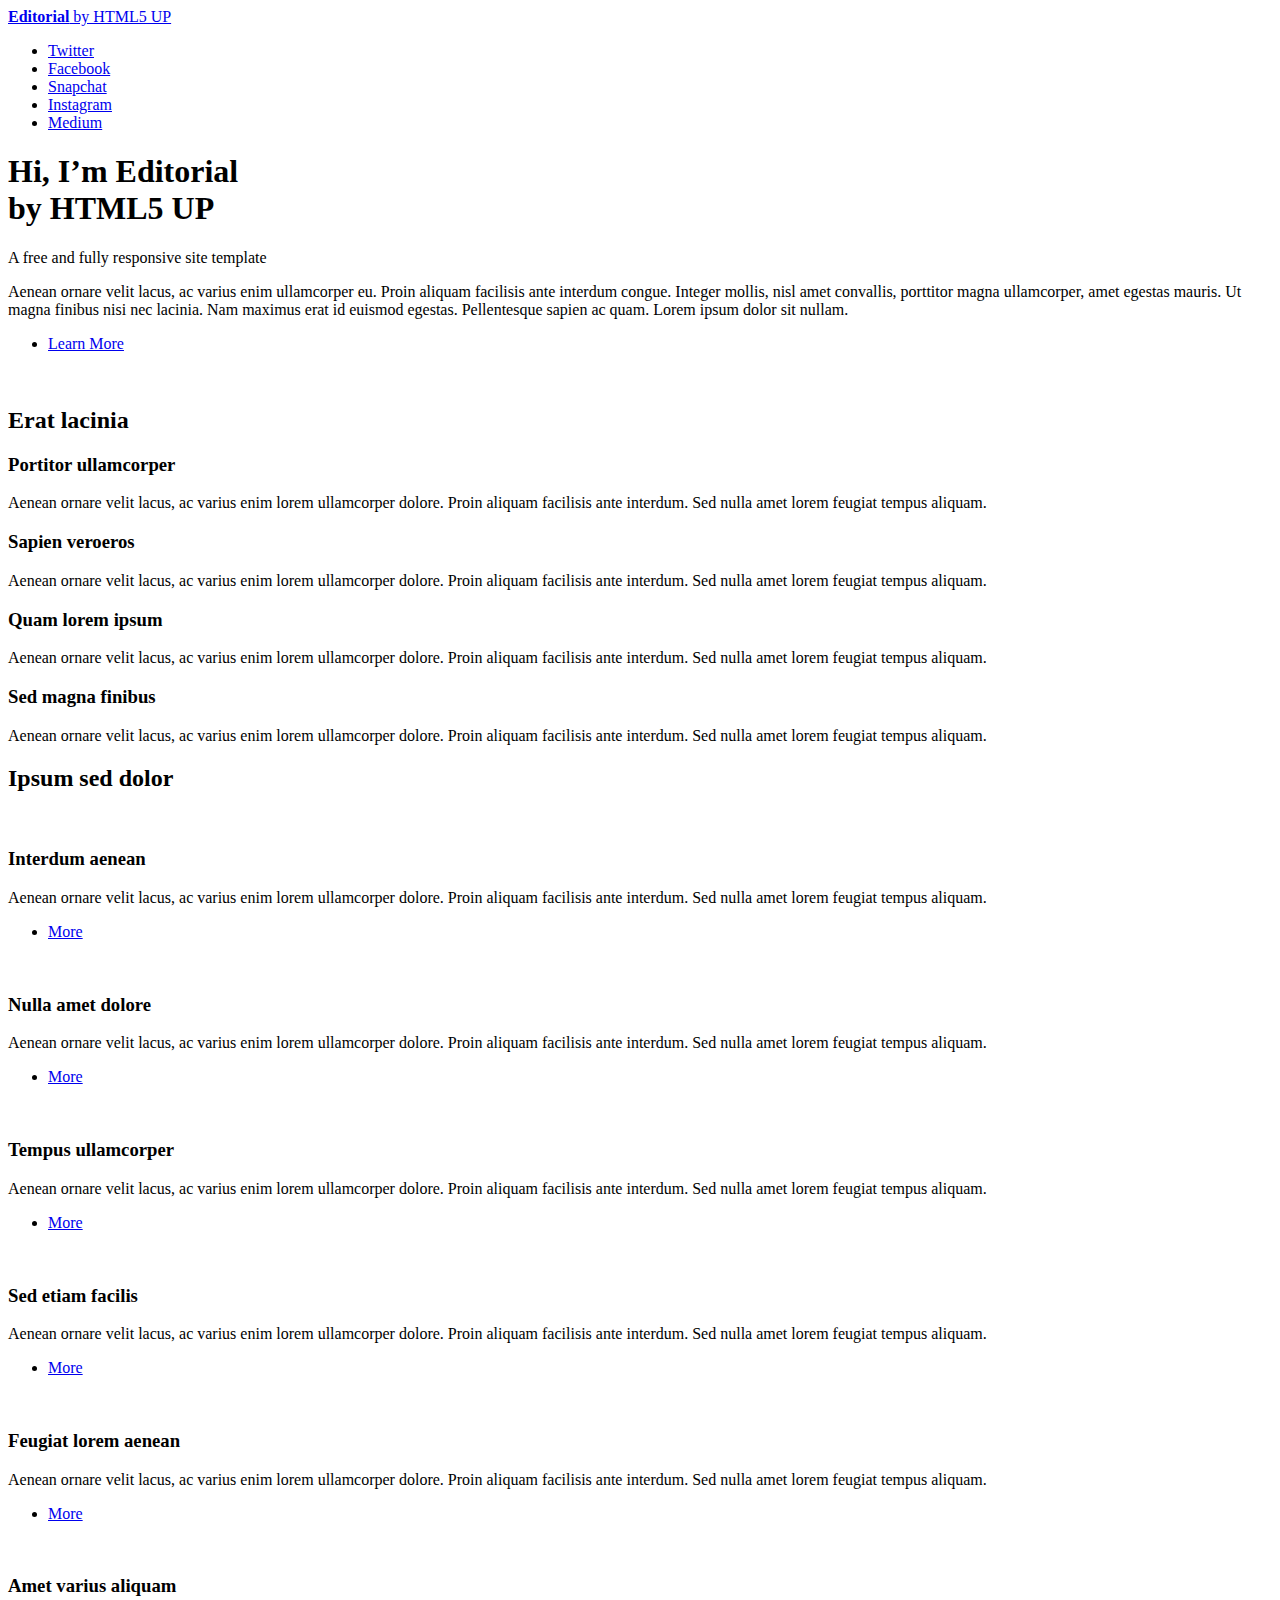
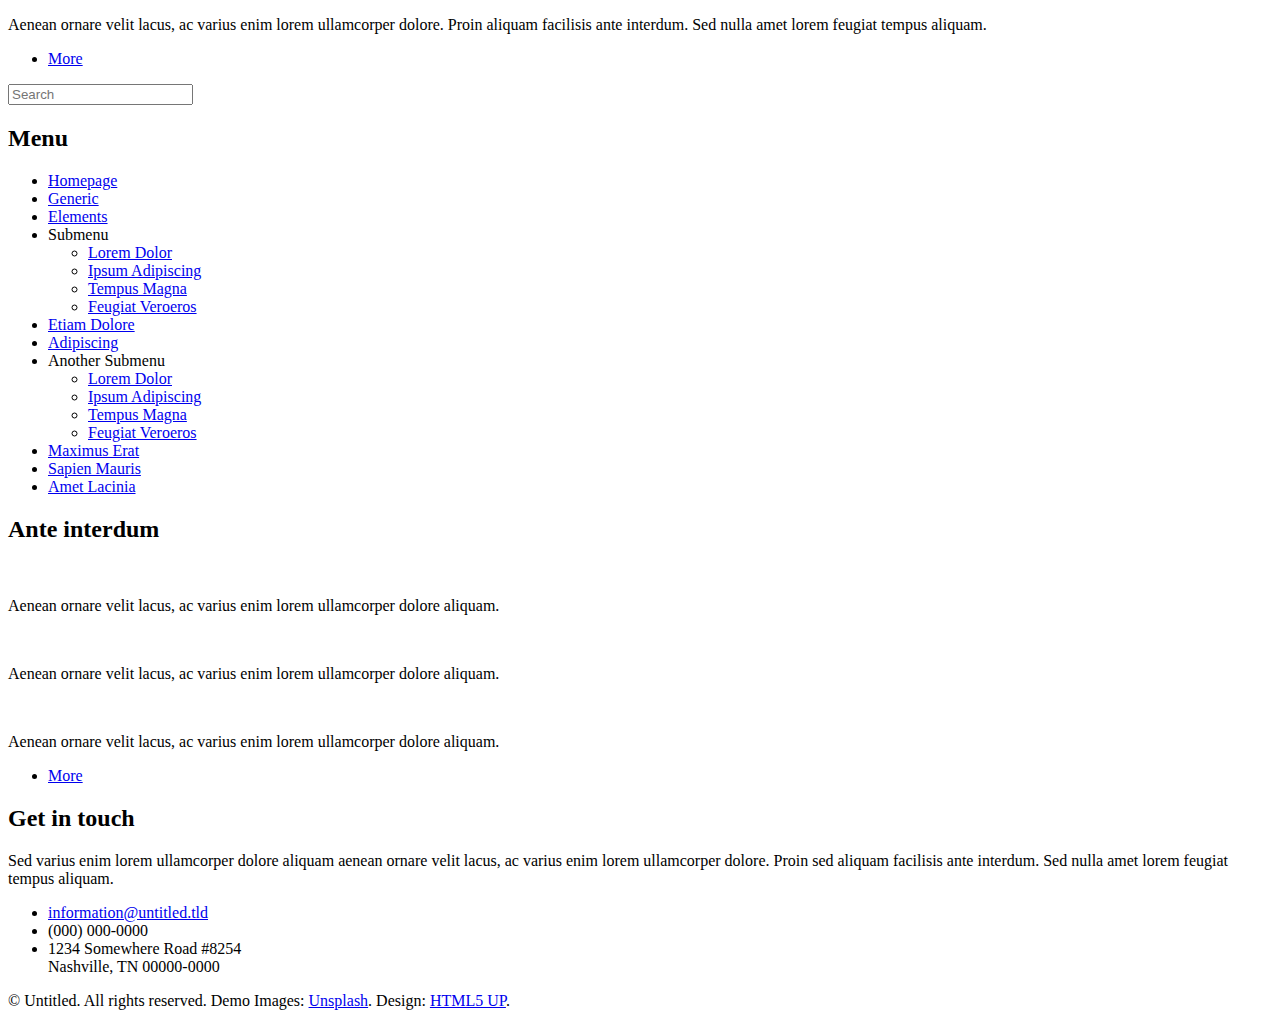
==== index.html @ 4a52ef70 "Add files via upload" ====
<!DOCTYPE HTML>
<!--
	Editorial by HTML5 UP
	html5up.net | @ajlkn
	Free for personal and commercial use under the CCA 3.0 license (html5up.net/license)
-->
<html>
	<head>
		<title>Editorial by HTML5 UP</title>
		<meta charset="utf-8" />
		<meta name="viewport" content="width=device-width, initial-scale=1, user-scalable=no" />
		<link rel="stylesheet" href="assets/css/main.css" />
	</head>
	<body class="is-preload">

		<!-- Wrapper -->
			<div id="wrapper">

				<!-- Main -->
					<div id="main">
						<div class="inner">

							<!-- Header -->
								<header id="header">
									<a href="index.html" class="logo"><strong>Editorial</strong> by HTML5 UP</a>
									<ul class="icons">
										<li><a href="#" class="icon brands fa-twitter"><span class="label">Twitter</span></a></li>
										<li><a href="#" class="icon brands fa-facebook-f"><span class="label">Facebook</span></a></li>
										<li><a href="#" class="icon brands fa-snapchat-ghost"><span class="label">Snapchat</span></a></li>
										<li><a href="#" class="icon brands fa-instagram"><span class="label">Instagram</span></a></li>
										<li><a href="#" class="icon brands fa-medium-m"><span class="label">Medium</span></a></li>
									</ul>
								</header>

							<!-- Banner -->
								<section id="banner">
									<div class="content">
										<header>
											<h1>Hi, I’m Editorial<br />
											by HTML5 UP</h1>
											<p>A free and fully responsive site template</p>
										</header>
										<p>Aenean ornare velit lacus, ac varius enim ullamcorper eu. Proin aliquam facilisis ante interdum congue. Integer mollis, nisl amet convallis, porttitor magna ullamcorper, amet egestas mauris. Ut magna finibus nisi nec lacinia. Nam maximus erat id euismod egestas. Pellentesque sapien ac quam. Lorem ipsum dolor sit nullam.</p>
										<ul class="actions">
											<li><a href="#" class="button big">Learn More</a></li>
										</ul>
									</div>
									<span class="image object">
										<img src="images/pic10.jpg" alt="" />
									</span>
								</section>

							<!-- Section -->
								<section>
									<header class="major">
										<h2>Erat lacinia</h2>
									</header>
									<div class="features">
										<article>
											<span class="icon fa-gem"></span>
											<div class="content">
												<h3>Portitor ullamcorper</h3>
												<p>Aenean ornare velit lacus, ac varius enim lorem ullamcorper dolore. Proin aliquam facilisis ante interdum. Sed nulla amet lorem feugiat tempus aliquam.</p>
											</div>
										</article>
										<article>
											<span class="icon solid fa-paper-plane"></span>
											<div class="content">
												<h3>Sapien veroeros</h3>
												<p>Aenean ornare velit lacus, ac varius enim lorem ullamcorper dolore. Proin aliquam facilisis ante interdum. Sed nulla amet lorem feugiat tempus aliquam.</p>
											</div>
										</article>
										<article>
											<span class="icon solid fa-rocket"></span>
											<div class="content">
												<h3>Quam lorem ipsum</h3>
												<p>Aenean ornare velit lacus, ac varius enim lorem ullamcorper dolore. Proin aliquam facilisis ante interdum. Sed nulla amet lorem feugiat tempus aliquam.</p>
											</div>
										</article>
										<article>
											<span class="icon solid fa-signal"></span>
											<div class="content">
												<h3>Sed magna finibus</h3>
												<p>Aenean ornare velit lacus, ac varius enim lorem ullamcorper dolore. Proin aliquam facilisis ante interdum. Sed nulla amet lorem feugiat tempus aliquam.</p>
											</div>
										</article>
									</div>
								</section>

							<!-- Section -->
								<section>
									<header class="major">
										<h2>Ipsum sed dolor</h2>
									</header>
									<div class="posts">
										<article>
											<a href="#" class="image"><img src="images/pic01.jpg" alt="" /></a>
											<h3>Interdum aenean</h3>
											<p>Aenean ornare velit lacus, ac varius enim lorem ullamcorper dolore. Proin aliquam facilisis ante interdum. Sed nulla amet lorem feugiat tempus aliquam.</p>
											<ul class="actions">
												<li><a href="#" class="button">More</a></li>
											</ul>
										</article>
										<article>
											<a href="#" class="image"><img src="images/pic02.jpg" alt="" /></a>
											<h3>Nulla amet dolore</h3>
											<p>Aenean ornare velit lacus, ac varius enim lorem ullamcorper dolore. Proin aliquam facilisis ante interdum. Sed nulla amet lorem feugiat tempus aliquam.</p>
											<ul class="actions">
												<li><a href="#" class="button">More</a></li>
											</ul>
										</article>
										<article>
											<a href="#" class="image"><img src="images/pic03.jpg" alt="" /></a>
											<h3>Tempus ullamcorper</h3>
											<p>Aenean ornare velit lacus, ac varius enim lorem ullamcorper dolore. Proin aliquam facilisis ante interdum. Sed nulla amet lorem feugiat tempus aliquam.</p>
											<ul class="actions">
												<li><a href="#" class="button">More</a></li>
											</ul>
										</article>
										<article>
											<a href="#" class="image"><img src="images/pic04.jpg" alt="" /></a>
											<h3>Sed etiam facilis</h3>
											<p>Aenean ornare velit lacus, ac varius enim lorem ullamcorper dolore. Proin aliquam facilisis ante interdum. Sed nulla amet lorem feugiat tempus aliquam.</p>
											<ul class="actions">
												<li><a href="#" class="button">More</a></li>
											</ul>
										</article>
										<article>
											<a href="#" class="image"><img src="images/pic05.jpg" alt="" /></a>
											<h3>Feugiat lorem aenean</h3>
											<p>Aenean ornare velit lacus, ac varius enim lorem ullamcorper dolore. Proin aliquam facilisis ante interdum. Sed nulla amet lorem feugiat tempus aliquam.</p>
											<ul class="actions">
												<li><a href="#" class="button">More</a></li>
											</ul>
										</article>
										<article>
											<a href="#" class="image"><img src="images/pic06.jpg" alt="" /></a>
											<h3>Amet varius aliquam</h3>
											<p>Aenean ornare velit lacus, ac varius enim lorem ullamcorper dolore. Proin aliquam facilisis ante interdum. Sed nulla amet lorem feugiat tempus aliquam.</p>
											<ul class="actions">
												<li><a href="#" class="button">More</a></li>
											</ul>
										</article>
									</div>
								</section>

						</div>
					</div>

				<!-- Sidebar -->
					<div id="sidebar">
						<div class="inner">

							<!-- Search -->
								<section id="search" class="alt">
									<form method="post" action="#">
										<input type="text" name="query" id="query" placeholder="Search" />
									</form>
								</section>

							<!-- Menu -->
								<nav id="menu">
									<header class="major">
										<h2>Menu</h2>
									</header>
									<ul>
										<li><a href="index.html">Homepage</a></li>
										<li><a href="generic.html">Generic</a></li>
										<li><a href="elements.html">Elements</a></li>
										<li>
											<span class="opener">Submenu</span>
											<ul>
												<li><a href="#">Lorem Dolor</a></li>
												<li><a href="#">Ipsum Adipiscing</a></li>
												<li><a href="#">Tempus Magna</a></li>
												<li><a href="#">Feugiat Veroeros</a></li>
											</ul>
										</li>
										<li><a href="#">Etiam Dolore</a></li>
										<li><a href="#">Adipiscing</a></li>
										<li>
											<span class="opener">Another Submenu</span>
											<ul>
												<li><a href="#">Lorem Dolor</a></li>
												<li><a href="#">Ipsum Adipiscing</a></li>
												<li><a href="#">Tempus Magna</a></li>
												<li><a href="#">Feugiat Veroeros</a></li>
											</ul>
										</li>
										<li><a href="#">Maximus Erat</a></li>
										<li><a href="#">Sapien Mauris</a></li>
										<li><a href="#">Amet Lacinia</a></li>
									</ul>
								</nav>

							<!-- Section -->
								<section>
									<header class="major">
										<h2>Ante interdum</h2>
									</header>
									<div class="mini-posts">
										<article>
											<a href="#" class="image"><img src="images/pic07.jpg" alt="" /></a>
											<p>Aenean ornare velit lacus, ac varius enim lorem ullamcorper dolore aliquam.</p>
										</article>
										<article>
											<a href="#" class="image"><img src="images/pic08.jpg" alt="" /></a>
											<p>Aenean ornare velit lacus, ac varius enim lorem ullamcorper dolore aliquam.</p>
										</article>
										<article>
											<a href="#" class="image"><img src="images/pic09.jpg" alt="" /></a>
											<p>Aenean ornare velit lacus, ac varius enim lorem ullamcorper dolore aliquam.</p>
										</article>
									</div>
									<ul class="actions">
										<li><a href="#" class="button">More</a></li>
									</ul>
								</section>

							<!-- Section -->
								<section>
									<header class="major">
										<h2>Get in touch</h2>
									</header>
									<p>Sed varius enim lorem ullamcorper dolore aliquam aenean ornare velit lacus, ac varius enim lorem ullamcorper dolore. Proin sed aliquam facilisis ante interdum. Sed nulla amet lorem feugiat tempus aliquam.</p>
									<ul class="contact">
										<li class="icon solid fa-envelope"><a href="#">information@untitled.tld</a></li>
										<li class="icon solid fa-phone">(000) 000-0000</li>
										<li class="icon solid fa-home">1234 Somewhere Road #8254<br />
										Nashville, TN 00000-0000</li>
									</ul>
								</section>

							<!-- Footer -->
								<footer id="footer">
									<p class="copyright">&copy; Untitled. All rights reserved. Demo Images: <a href="https://unsplash.com">Unsplash</a>. Design: <a href="https://html5up.net">HTML5 UP</a>.</p>
								</footer>

						</div>
					</div>

			</div>

		<!-- Scripts -->
			<script src="assets/js/jquery.min.js"></script>
			<script src="assets/js/browser.min.js"></script>
			<script src="assets/js/breakpoints.min.js"></script>
			<script src="assets/js/util.js"></script>
			<script src="assets/js/main.js"></script>

	</body>
</html>
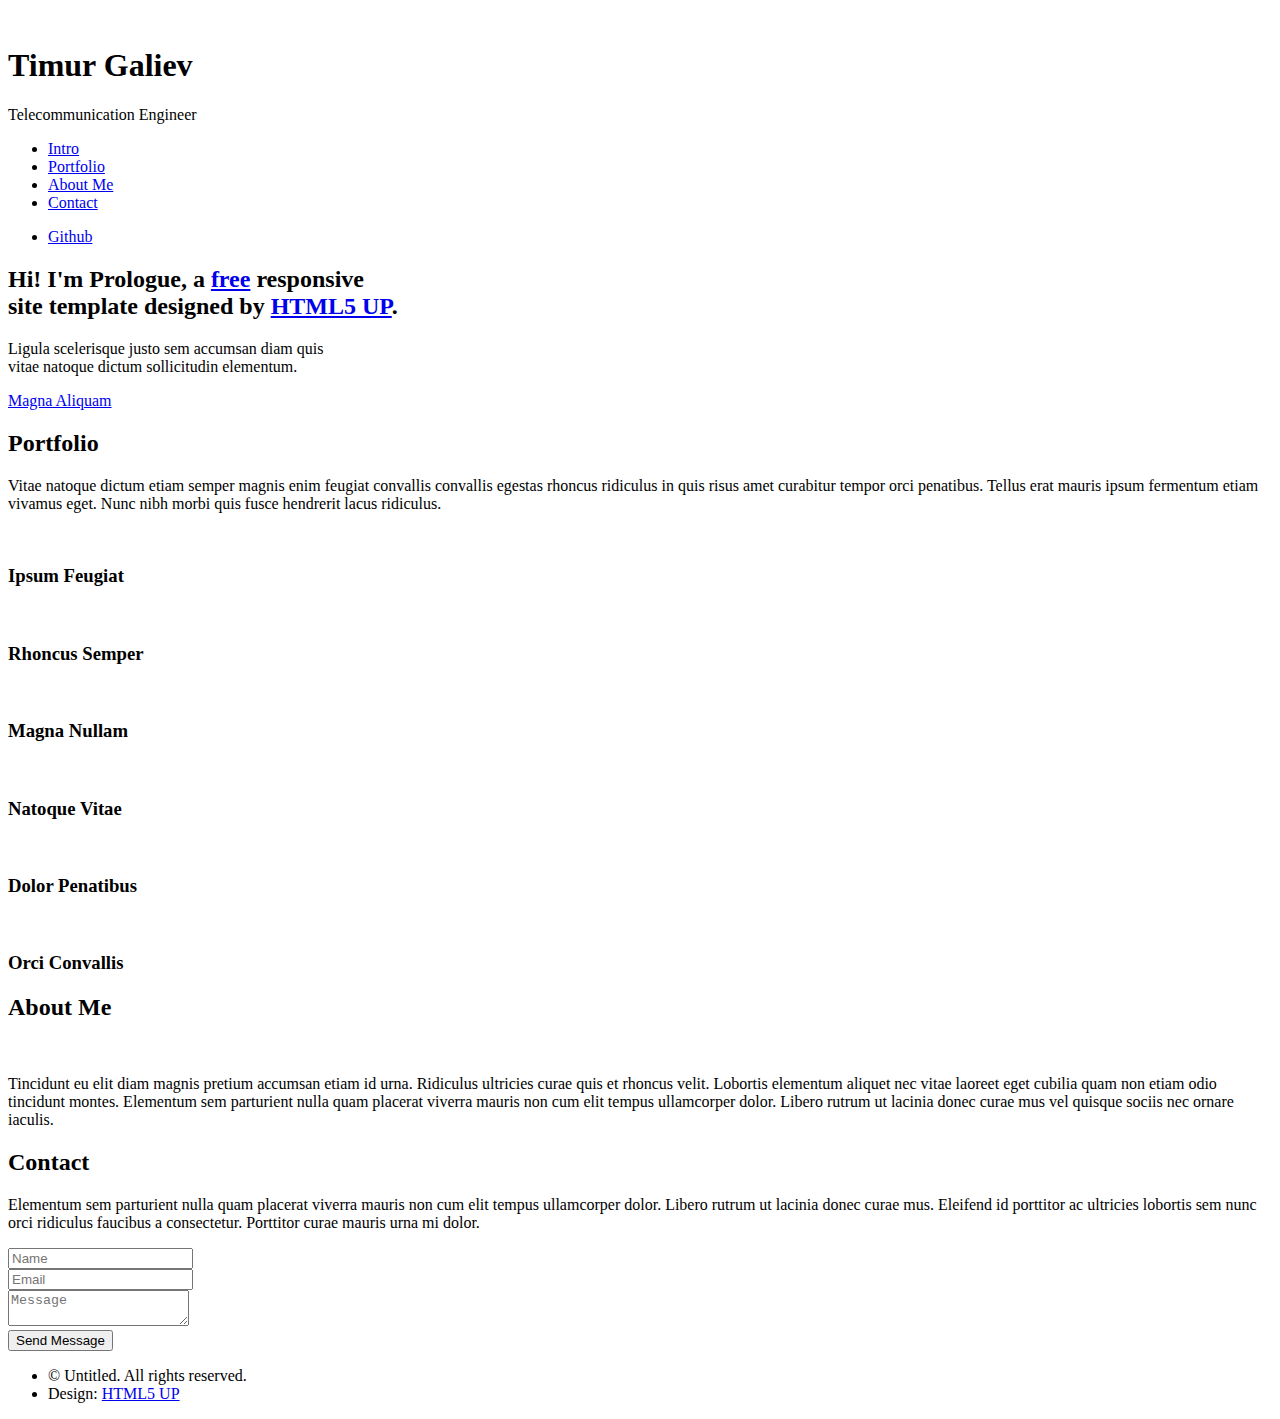
==== commit bf5248a6: "Add files via upload" ====
--- a/index.html
+++ b/index.html
@@ -1,248 +1,207 @@
 <!DOCTYPE HTML>
 <!--
-	Editorial by HTML5 UP
+	Prologue by HTML5 UP
 	html5up.net | @ajlkn
 	Free for personal and commercial use under the CCA 3.0 license (html5up.net/license)
 -->
 <html>
 	<head>
-		<title>Editorial by HTML5 UP</title>
+		<title>Prologue by HTML5 UP</title>
 		<meta charset="utf-8" />
 		<meta name="viewport" content="width=device-width, initial-scale=1, user-scalable=no" />
 		<link rel="stylesheet" href="assets/css/main.css" />
 	</head>
 	<body class="is-preload">
 
-		<!-- Wrapper -->
-			<div id="wrapper">
-
-				<!-- Main -->
-					<div id="main">
-						<div class="inner">
-
-							<!-- Header -->
-								<header id="header">
-									<a href="index.html" class="logo"><strong>Editorial</strong> by HTML5 UP</a>
-									<ul class="icons">
-										<li><a href="#" class="icon brands fa-twitter"><span class="label">Twitter</span></a></li>
-										<li><a href="#" class="icon brands fa-facebook-f"><span class="label">Facebook</span></a></li>
-										<li><a href="#" class="icon brands fa-snapchat-ghost"><span class="label">Snapchat</span></a></li>
-										<li><a href="#" class="icon brands fa-instagram"><span class="label">Instagram</span></a></li>
-										<li><a href="#" class="icon brands fa-medium-m"><span class="label">Medium</span></a></li>
-									</ul>
-								</header>
-
-							<!-- Banner -->
-								<section id="banner">
-									<div class="content">
-										<header>
-											<h1>Hi, I’m Editorial<br />
-											by HTML5 UP</h1>
-											<p>A free and fully responsive site template</p>
-										</header>
-										<p>Aenean ornare velit lacus, ac varius enim ullamcorper eu. Proin aliquam facilisis ante interdum congue. Integer mollis, nisl amet convallis, porttitor magna ullamcorper, amet egestas mauris. Ut magna finibus nisi nec lacinia. Nam maximus erat id euismod egestas. Pellentesque sapien ac quam. Lorem ipsum dolor sit nullam.</p>
-										<ul class="actions">
-											<li><a href="#" class="button big">Learn More</a></li>
-										</ul>
+		<!-- Header -->
+			<div id="header">
+
+				<div class="top">
+
+					<!-- Logo -->
+						<div id="logo">
+							<span class="image avatar48"><img src="images/avatar.jpg" alt="" /></span>
+							<h1 id="title">Timur Galiev</h1>
+							<p>Telecommunication Engineer</p>
+						</div>
+
+					<!-- Nav -->
+						<nav id="nav">
+							<ul>
+								<li><a href="#top" id="top-link"><span class="icon solid fa-home">Intro</span></a></li>
+								<li><a href="#portfolio" id="portfolio-link"><span class="icon solid fa-th">Portfolio</span></a></li>
+								<li><a href="#about" id="about-link"><span class="icon solid fa-user">About Me</span></a></li>
+								<li><a href="#contact" id="contact-link"><span class="icon solid fa-envelope">Contact</span></a></li>
+							</ul>
+						</nav>
+
+				</div>
+
+				<div class="bottom">
+
+					<!-- Social Icons -->
+						<ul class="icons">
+							<!--
+							<li><a href="#" class="icon brands fa-twitter"><span class="label">Twitter</span></a></li>
+							<li><a href="#" class="icon brands fa-facebook-f"><span class="label">Facebook</span></a></li>
+							<li><a href="#" class="icon brands fa-github"><span class="label">Github</span></a></li>
+							<li><a href="#" class="icon brands fa-dribbble"><span class="label">Dribbble</span></a></li>
+							<li><a href="#" class="icon solid fa-envelope"><span class="label">Email</span></a></li>
+							-->
+							<li><a href="https://github.com/timurgaliev" class="icon brands fa-github"><span class="label">Github</span></a></li>
+						</ul>
+
+				</div>
+
+			</div>
+
+		<!-- Main -->
+			<div id="main">
+
+				<!-- Intro -->
+					<section id="top" class="one dark cover">
+						<div class="container">
+
+							<header>
+								<h2 class="alt">Hi! I'm <strong>Prologue</strong>, a <a href="http://html5up.net/license">free</a> responsive<br />
+								site template designed by <a href="http://html5up.net">HTML5 UP</a>.</h2>
+								<p>Ligula scelerisque justo sem accumsan diam quis<br />
+								vitae natoque dictum sollicitudin elementum.</p>
+							</header>
+
+							<footer>
+								<a href="#portfolio" class="button scrolly">Magna Aliquam</a>
+							</footer>
+
+						</div>
+					</section>
+
+				<!-- Portfolio -->
+					<section id="portfolio" class="two">
+						<div class="container">
+
+							<header>
+								<h2>Portfolio</h2>
+							</header>
+
+							<p>Vitae natoque dictum etiam semper magnis enim feugiat convallis convallis
+							egestas rhoncus ridiculus in quis risus amet curabitur tempor orci penatibus.
+							Tellus erat mauris ipsum fermentum etiam vivamus eget. Nunc nibh morbi quis
+							fusce hendrerit lacus ridiculus.</p>
+
+							<div class="row">
+								<div class="col-4 col-12-mobile">
+									<article class="item">
+										<a href="#" class="image fit"><img src="images/pic02.jpg" alt="" /></a>
+										<header>
+											<h3>Ipsum Feugiat</h3>
+										</header>
+									</article>
+									<article class="item">
+										<a href="#" class="image fit"><img src="images/pic03.jpg" alt="" /></a>
+										<header>
+											<h3>Rhoncus Semper</h3>
+										</header>
+									</article>
+								</div>
+								<div class="col-4 col-12-mobile">
+									<article class="item">
+										<a href="#" class="image fit"><img src="images/pic04.jpg" alt="" /></a>
+										<header>
+											<h3>Magna Nullam</h3>
+										</header>
+									</article>
+									<article class="item">
+										<a href="#" class="image fit"><img src="images/pic05.jpg" alt="" /></a>
+										<header>
+											<h3>Natoque Vitae</h3>
+										</header>
+									</article>
+								</div>
+								<div class="col-4 col-12-mobile">
+									<article class="item">
+										<a href="#" class="image fit"><img src="images/pic06.jpg" alt="" /></a>
+										<header>
+											<h3>Dolor Penatibus</h3>
+										</header>
+									</article>
+									<article class="item">
+										<a href="#" class="image fit"><img src="images/pic07.jpg" alt="" /></a>
+										<header>
+											<h3>Orci Convallis</h3>
+										</header>
+									</article>
+								</div>
+							</div>
+
+						</div>
+					</section>
+
+				<!-- About Me -->
+					<section id="about" class="three">
+						<div class="container">
+
+							<header>
+								<h2>About Me</h2>
+							</header>
+
+							<a href="#" class="image featured"><img src="images/pic08.jpg" alt="" /></a>
+
+							<p>Tincidunt eu elit diam magnis pretium accumsan etiam id urna. Ridiculus
+							ultricies curae quis et rhoncus velit. Lobortis elementum aliquet nec vitae
+							laoreet eget cubilia quam non etiam odio tincidunt montes. Elementum sem
+							parturient nulla quam placerat viverra mauris non cum elit tempus ullamcorper
+							dolor. Libero rutrum ut lacinia donec curae mus vel quisque sociis nec
+							ornare iaculis.</p>
+
+						</div>
+					</section>
+
+				<!-- Contact -->
+					<section id="contact" class="four">
+						<div class="container">
+
+							<header>
+								<h2>Contact</h2>
+							</header>
+
+							<p>Elementum sem parturient nulla quam placerat viverra
+							mauris non cum elit tempus ullamcorper dolor. Libero rutrum ut lacinia
+							donec curae mus. Eleifend id porttitor ac ultricies lobortis sem nunc
+							orci ridiculus faucibus a consectetur. Porttitor curae mauris urna mi dolor.</p>
+
+							<form method="post" action="#">
+								<div class="row">
+									<div class="col-6 col-12-mobile"><input type="text" name="name" placeholder="Name" /></div>
+									<div class="col-6 col-12-mobile"><input type="text" name="email" placeholder="Email" /></div>
+									<div class="col-12">
+										<textarea name="message" placeholder="Message"></textarea>
 									</div>
-									<span class="image object">
-										<img src="images/pic10.jpg" alt="" />
-									</span>
-								</section>
-
-							<!-- Section -->
-								<section>
-									<header class="major">
-										<h2>Erat lacinia</h2>
-									</header>
-									<div class="features">
-										<article>
-											<span class="icon fa-gem"></span>
-											<div class="content">
-												<h3>Portitor ullamcorper</h3>
-												<p>Aenean ornare velit lacus, ac varius enim lorem ullamcorper dolore. Proin aliquam facilisis ante interdum. Sed nulla amet lorem feugiat tempus aliquam.</p>
-											</div>
-										</article>
-										<article>
-											<span class="icon solid fa-paper-plane"></span>
-											<div class="content">
-												<h3>Sapien veroeros</h3>
-												<p>Aenean ornare velit lacus, ac varius enim lorem ullamcorper dolore. Proin aliquam facilisis ante interdum. Sed nulla amet lorem feugiat tempus aliquam.</p>
-											</div>
-										</article>
-										<article>
-											<span class="icon solid fa-rocket"></span>
-											<div class="content">
-												<h3>Quam lorem ipsum</h3>
-												<p>Aenean ornare velit lacus, ac varius enim lorem ullamcorper dolore. Proin aliquam facilisis ante interdum. Sed nulla amet lorem feugiat tempus aliquam.</p>
-											</div>
-										</article>
-										<article>
-											<span class="icon solid fa-signal"></span>
-											<div class="content">
-												<h3>Sed magna finibus</h3>
-												<p>Aenean ornare velit lacus, ac varius enim lorem ullamcorper dolore. Proin aliquam facilisis ante interdum. Sed nulla amet lorem feugiat tempus aliquam.</p>
-											</div>
-										</article>
+									<div class="col-12">
+										<input type="submit" value="Send Message" />
 									</div>
-								</section>
-
-							<!-- Section -->
-								<section>
-									<header class="major">
-										<h2>Ipsum sed dolor</h2>
-									</header>
-									<div class="posts">
-										<article>
-											<a href="#" class="image"><img src="images/pic01.jpg" alt="" /></a>
-											<h3>Interdum aenean</h3>
-											<p>Aenean ornare velit lacus, ac varius enim lorem ullamcorper dolore. Proin aliquam facilisis ante interdum. Sed nulla amet lorem feugiat tempus aliquam.</p>
-											<ul class="actions">
-												<li><a href="#" class="button">More</a></li>
-											</ul>
-										</article>
-										<article>
-											<a href="#" class="image"><img src="images/pic02.jpg" alt="" /></a>
-											<h3>Nulla amet dolore</h3>
-											<p>Aenean ornare velit lacus, ac varius enim lorem ullamcorper dolore. Proin aliquam facilisis ante interdum. Sed nulla amet lorem feugiat tempus aliquam.</p>
-											<ul class="actions">
-												<li><a href="#" class="button">More</a></li>
-											</ul>
-										</article>
-										<article>
-											<a href="#" class="image"><img src="images/pic03.jpg" alt="" /></a>
-											<h3>Tempus ullamcorper</h3>
-											<p>Aenean ornare velit lacus, ac varius enim lorem ullamcorper dolore. Proin aliquam facilisis ante interdum. Sed nulla amet lorem feugiat tempus aliquam.</p>
-											<ul class="actions">
-												<li><a href="#" class="button">More</a></li>
-											</ul>
-										</article>
-										<article>
-											<a href="#" class="image"><img src="images/pic04.jpg" alt="" /></a>
-											<h3>Sed etiam facilis</h3>
-											<p>Aenean ornare velit lacus, ac varius enim lorem ullamcorper dolore. Proin aliquam facilisis ante interdum. Sed nulla amet lorem feugiat tempus aliquam.</p>
-											<ul class="actions">
-												<li><a href="#" class="button">More</a></li>
-											</ul>
-										</article>
-										<article>
-											<a href="#" class="image"><img src="images/pic05.jpg" alt="" /></a>
-											<h3>Feugiat lorem aenean</h3>
-											<p>Aenean ornare velit lacus, ac varius enim lorem ullamcorper dolore. Proin aliquam facilisis ante interdum. Sed nulla amet lorem feugiat tempus aliquam.</p>
-											<ul class="actions">
-												<li><a href="#" class="button">More</a></li>
-											</ul>
-										</article>
-										<article>
-											<a href="#" class="image"><img src="images/pic06.jpg" alt="" /></a>
-											<h3>Amet varius aliquam</h3>
-											<p>Aenean ornare velit lacus, ac varius enim lorem ullamcorper dolore. Proin aliquam facilisis ante interdum. Sed nulla amet lorem feugiat tempus aliquam.</p>
-											<ul class="actions">
-												<li><a href="#" class="button">More</a></li>
-											</ul>
-										</article>
-									</div>
-								</section>
-
-						</div>
-					</div>
-
-				<!-- Sidebar -->
-					<div id="sidebar">
-						<div class="inner">
-
-							<!-- Search -->
-								<section id="search" class="alt">
-									<form method="post" action="#">
-										<input type="text" name="query" id="query" placeholder="Search" />
-									</form>
-								</section>
-
-							<!-- Menu -->
-								<nav id="menu">
-									<header class="major">
-										<h2>Menu</h2>
-									</header>
-									<ul>
-										<li><a href="index.html">Homepage</a></li>
-										<li><a href="generic.html">Generic</a></li>
-										<li><a href="elements.html">Elements</a></li>
-										<li>
-											<span class="opener">Submenu</span>
-											<ul>
-												<li><a href="#">Lorem Dolor</a></li>
-												<li><a href="#">Ipsum Adipiscing</a></li>
-												<li><a href="#">Tempus Magna</a></li>
-												<li><a href="#">Feugiat Veroeros</a></li>
-											</ul>
-										</li>
-										<li><a href="#">Etiam Dolore</a></li>
-										<li><a href="#">Adipiscing</a></li>
-										<li>
-											<span class="opener">Another Submenu</span>
-											<ul>
-												<li><a href="#">Lorem Dolor</a></li>
-												<li><a href="#">Ipsum Adipiscing</a></li>
-												<li><a href="#">Tempus Magna</a></li>
-												<li><a href="#">Feugiat Veroeros</a></li>
-											</ul>
-										</li>
-										<li><a href="#">Maximus Erat</a></li>
-										<li><a href="#">Sapien Mauris</a></li>
-										<li><a href="#">Amet Lacinia</a></li>
-									</ul>
-								</nav>
-
-							<!-- Section -->
-								<section>
-									<header class="major">
-										<h2>Ante interdum</h2>
-									</header>
-									<div class="mini-posts">
-										<article>
-											<a href="#" class="image"><img src="images/pic07.jpg" alt="" /></a>
-											<p>Aenean ornare velit lacus, ac varius enim lorem ullamcorper dolore aliquam.</p>
-										</article>
-										<article>
-											<a href="#" class="image"><img src="images/pic08.jpg" alt="" /></a>
-											<p>Aenean ornare velit lacus, ac varius enim lorem ullamcorper dolore aliquam.</p>
-										</article>
-										<article>
-											<a href="#" class="image"><img src="images/pic09.jpg" alt="" /></a>
-											<p>Aenean ornare velit lacus, ac varius enim lorem ullamcorper dolore aliquam.</p>
-										</article>
-									</div>
-									<ul class="actions">
-										<li><a href="#" class="button">More</a></li>
-									</ul>
-								</section>
-
-							<!-- Section -->
-								<section>
-									<header class="major">
-										<h2>Get in touch</h2>
-									</header>
-									<p>Sed varius enim lorem ullamcorper dolore aliquam aenean ornare velit lacus, ac varius enim lorem ullamcorper dolore. Proin sed aliquam facilisis ante interdum. Sed nulla amet lorem feugiat tempus aliquam.</p>
-									<ul class="contact">
-										<li class="icon solid fa-envelope"><a href="#">information@untitled.tld</a></li>
-										<li class="icon solid fa-phone">(000) 000-0000</li>
-										<li class="icon solid fa-home">1234 Somewhere Road #8254<br />
-										Nashville, TN 00000-0000</li>
-									</ul>
-								</section>
-
-							<!-- Footer -->
-								<footer id="footer">
-									<p class="copyright">&copy; Untitled. All rights reserved. Demo Images: <a href="https://unsplash.com">Unsplash</a>. Design: <a href="https://html5up.net">HTML5 UP</a>.</p>
-								</footer>
-
-						</div>
-					</div>
+								</div>
+							</form>
+
+						</div>
+					</section>
+
+			</div>
+
+		<!-- Footer -->
+			<div id="footer">
+
+				<!-- Copyright -->
+					<ul class="copyright">
+						<li>&copy; Untitled. All rights reserved.</li><li>Design: <a href="http://html5up.net">HTML5 UP</a></li>
+					</ul>
 
 			</div>
 
 		<!-- Scripts -->
 			<script src="assets/js/jquery.min.js"></script>
+			<script src="assets/js/jquery.scrolly.min.js"></script>
+			<script src="assets/js/jquery.scrollex.min.js"></script>
 			<script src="assets/js/browser.min.js"></script>
 			<script src="assets/js/breakpoints.min.js"></script>
 			<script src="assets/js/util.js"></script>
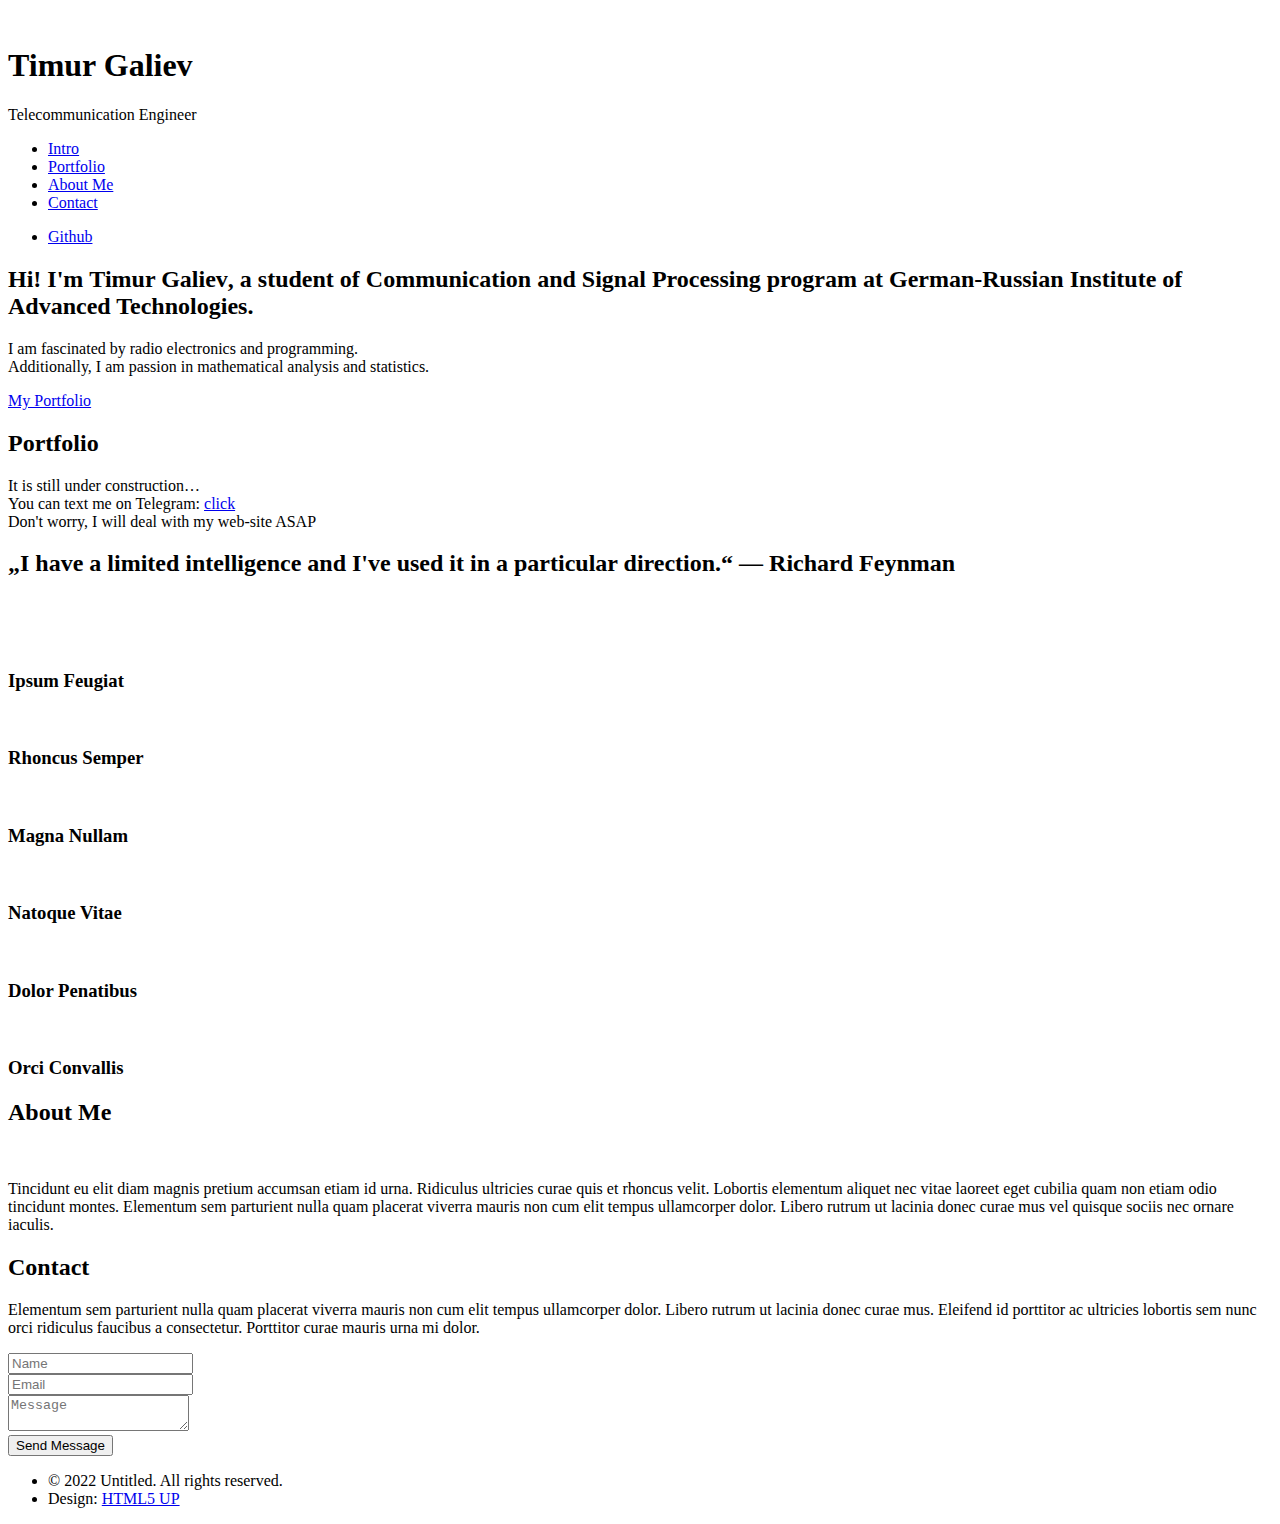
==== commit 7efec72f: "Add files via upload" ====
--- a/index.html
+++ b/index.html
@@ -6,7 +6,7 @@
 -->
 <html>
 	<head>
-		<title>Prologue by HTML5 UP</title>
+		<title>My Porfolio web-page</title>
 		<meta charset="utf-8" />
 		<meta name="viewport" content="width=device-width, initial-scale=1, user-scalable=no" />
 		<link rel="stylesheet" href="assets/css/main.css" />
@@ -20,7 +20,7 @@
 
 					<!-- Logo -->
 						<div id="logo">
-							<span class="image avatar48"><img src="images/avatar.jpg" alt="" /></span>
+							<span class="image avatar48"><img src="images/photo.jpg" alt=""/></span>
 							<h1 id="title">Timur Galiev</h1>
 							<p>Telecommunication Engineer</p>
 						</div>
@@ -63,14 +63,15 @@
 						<div class="container">
 
 							<header>
-								<h2 class="alt">Hi! I'm <strong>Prologue</strong>, a <a href="http://html5up.net/license">free</a> responsive<br />
-								site template designed by <a href="http://html5up.net">HTML5 UP</a>.</h2>
-								<p>Ligula scelerisque justo sem accumsan diam quis<br />
-								vitae natoque dictum sollicitudin elementum.</p>
+								<h2 class="alt">Hi! I'm <strong>Timur Galiev</strong>, a student of Communication and
+								Signal Processing program at German-Russian Institute of
+								Advanced Technologies.</h2>
+								<p>I am fascinated by radio electronics and programming. <br /> 
+									Additionally, I am passion in mathematical analysis and statistics. </p>
 							</header>
 
 							<footer>
-								<a href="#portfolio" class="button scrolly">Magna Aliquam</a>
+								<a href="#portfolio" class="button scrolly">My Portfolio</a>
 							</footer>
 
 						</div>
@@ -84,11 +85,14 @@
 								<h2>Portfolio</h2>
 							</header>
 
-							<p>Vitae natoque dictum etiam semper magnis enim feugiat convallis convallis
-							egestas rhoncus ridiculus in quis risus amet curabitur tempor orci penatibus.
-							Tellus erat mauris ipsum fermentum etiam vivamus eget. Nunc nibh morbi quis
-							fusce hendrerit lacus ridiculus.</p>
-
+							<p>It is still under construction…<br />
+								You can text me on Telegram: <a href="https://t.me/timurgaliev">click</a> <br />
+								Don't worry, I will deal with my web-site ASAP 
+								</p>
+
+							<h2>„I have a limited intelligence and I've used it in a particular direction.“ —  Richard Feynman</h2>
+							<br />
+							<br />
 							<div class="row">
 								<div class="col-4 col-12-mobile">
 									<article class="item">
@@ -193,7 +197,7 @@
 
 				<!-- Copyright -->
 					<ul class="copyright">
-						<li>&copy; Untitled. All rights reserved.</li><li>Design: <a href="http://html5up.net">HTML5 UP</a></li>
+						<li>&copy; 2022 Untitled. All rights reserved.</li><li>Design: <a href="http://html5up.net">HTML5 UP</a></li>
 					</ul>
 
 			</div>
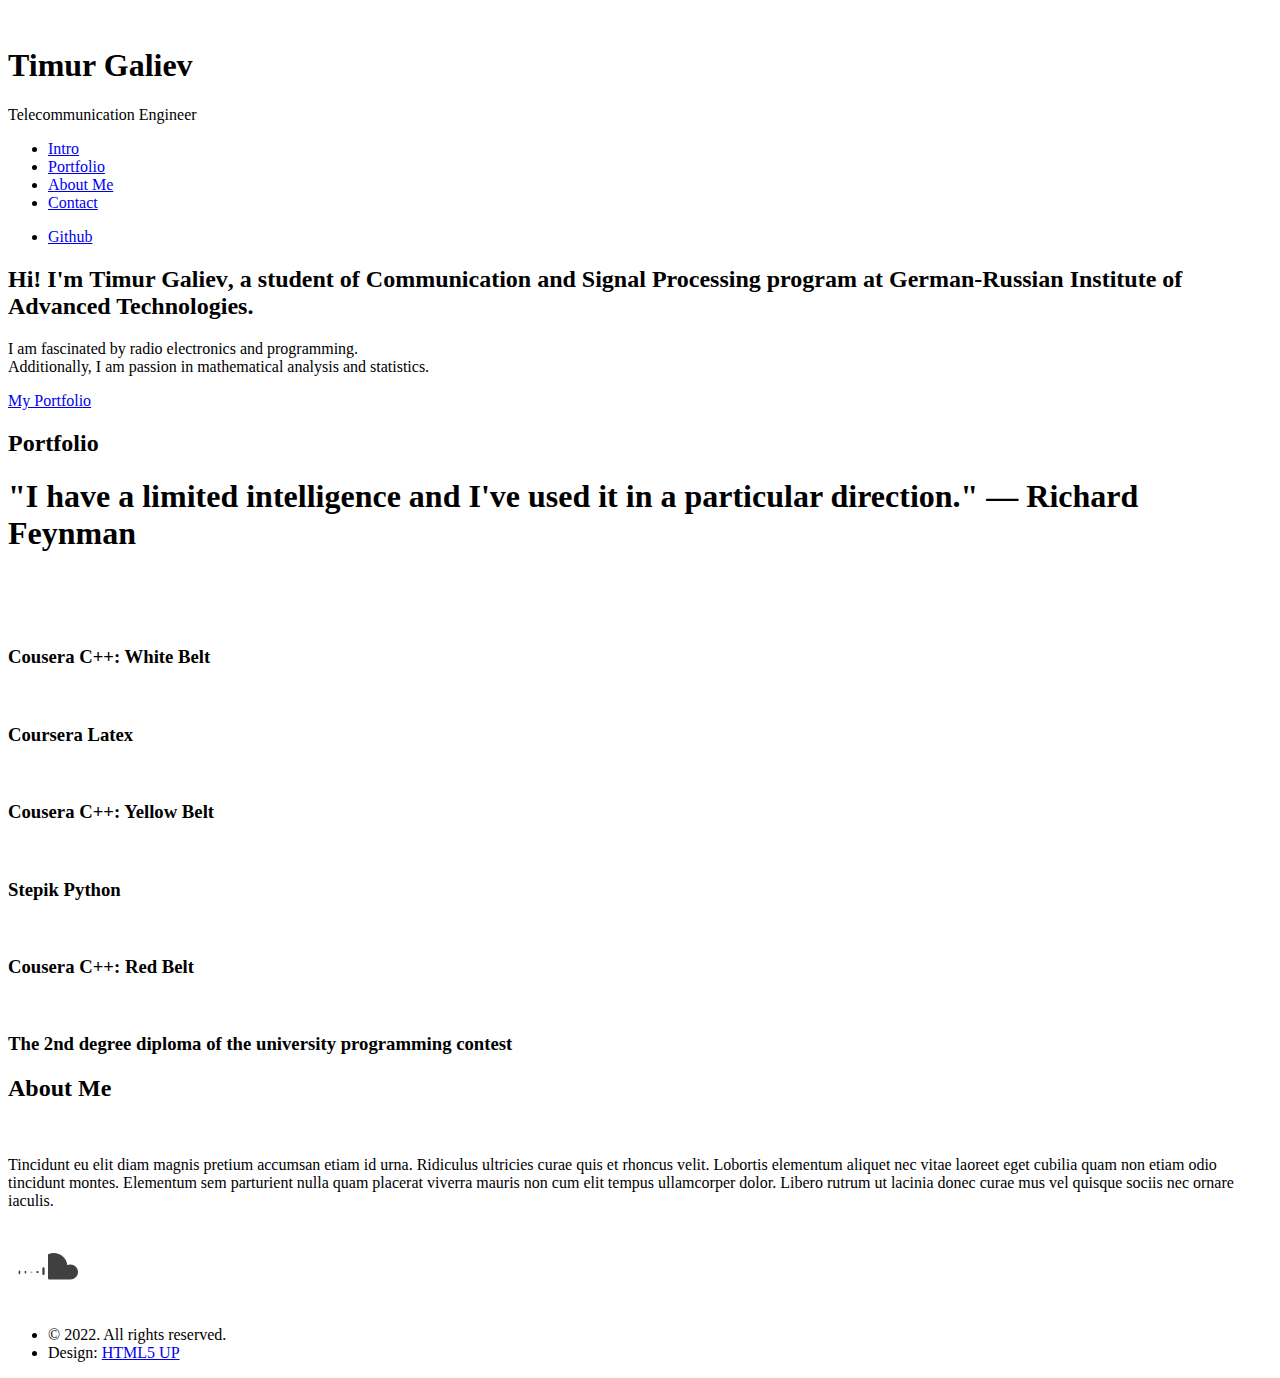
==== commit 693a3e17: "Added svg test animation" ====
--- a/index.html
+++ b/index.html
@@ -84,55 +84,49 @@
 							<header>
 								<h2>Portfolio</h2>
 							</header>
-
-							<p>It is still under construction…<br />
-								You can text me on Telegram: <a href="https://t.me/timurgaliev">click</a> <br />
-								Don't worry, I will deal with my web-site ASAP 
-								</p>
-
-							<h2>„I have a limited intelligence and I've used it in a particular direction.“ —  Richard Feynman</h2>
+							<h1>"I have a limited intelligence and I've used it in a particular direction." —  Richard Feynman</h1>
 							<br />
 							<br />
 							<div class="row">
 								<div class="col-4 col-12-mobile">
 									<article class="item">
-										<a href="#" class="image fit"><img src="images/pic02.jpg" alt="" /></a>
-										<header>
-											<h3>Ipsum Feugiat</h3>
-										</header>
-									</article>
-									<article class="item">
-										<a href="#" class="image fit"><img src="images/pic03.jpg" alt="" /></a>
-										<header>
-											<h3>Rhoncus Semper</h3>
+										<a href="pdfs/coursera_white_belt.pdf" class="image fit"><img src="images/coursera_white_belt.jpg" alt="" /></a>
+										<header>
+											<h3>Cousera C++: White Belt</h3>
+										</header>
+									</article>
+									<article class="item">
+										<a href="pdfs/coursera_latex.pdf" class="image fit"><img src="images/coursera_latex.jpg" alt="" /></a>
+										<header>
+											<h3>Coursera Latex</h3>
 										</header>
 									</article>
 								</div>
 								<div class="col-4 col-12-mobile">
 									<article class="item">
-										<a href="#" class="image fit"><img src="images/pic04.jpg" alt="" /></a>
-										<header>
-											<h3>Magna Nullam</h3>
-										</header>
-									</article>
-									<article class="item">
-										<a href="#" class="image fit"><img src="images/pic05.jpg" alt="" /></a>
-										<header>
-											<h3>Natoque Vitae</h3>
+										<a href="/pdfs/cousera_yellow_belt.pdf" class="image fit"><img src="images/cousera_yellow_belt.jpg" alt="" /></a>
+										<header>
+											<h3>Cousera C++: Yellow Belt</h3>
+										</header>
+									</article>
+									<article class="item">
+										<a href="pdfs/stepik_python.pdf" class="image fit"><img src="images/stepik_python.jpg" alt="" /></a>
+										<header>
+											<h3>Stepik Python</h3>
 										</header>
 									</article>
 								</div>
 								<div class="col-4 col-12-mobile">
 									<article class="item">
-										<a href="#" class="image fit"><img src="images/pic06.jpg" alt="" /></a>
-										<header>
-											<h3>Dolor Penatibus</h3>
-										</header>
-									</article>
-									<article class="item">
-										<a href="#" class="image fit"><img src="images/pic07.jpg" alt="" /></a>
-										<header>
-											<h3>Orci Convallis</h3>
+										<a href="pdfs/coursera_red_belt.pdf" class="image fit"><img src="images/coursera_red_belt.jpg" alt="" /></a>
+										<header>
+											<h3>Cousera C++: Red Belt</h3>
+										</header>
+									</article>
+									<article class="item">
+										<a href="pdfs/programming_olympiad.PDF" class="image fit"><img src="images/programming_olympiad.jpg" alt=""/></a>
+										<header>
+											<h3>The 2nd degree diploma of the university programming contest</h3>
 										</header>
 									</article>
 								</div>
@@ -158,10 +152,13 @@
 							dolor. Libero rutrum ut lacinia donec curae mus vel quisque sociis nec
 							ornare iaculis.</p>
 
-						</div>
-					</section>
-
-				<!-- Contact -->
+							<object type="image/svg+xml" data="images/image.svg"></object>
+							
+
+						</div>
+					</section>
+
+				<!-- Contact
 					<section id="contact" class="four">
 						<div class="container">
 
@@ -189,7 +186,7 @@
 
 						</div>
 					</section>
-
+				-->
 			</div>
 
 		<!-- Footer -->
@@ -197,7 +194,7 @@
 
 				<!-- Copyright -->
 					<ul class="copyright">
-						<li>&copy; 2022 Untitled. All rights reserved.</li><li>Design: <a href="http://html5up.net">HTML5 UP</a></li>
+						<li>&copy; 2022. All rights reserved.</li><li>Design: <a href="http://html5up.net">HTML5 UP</a></li>
 					</ul>
 
 			</div>
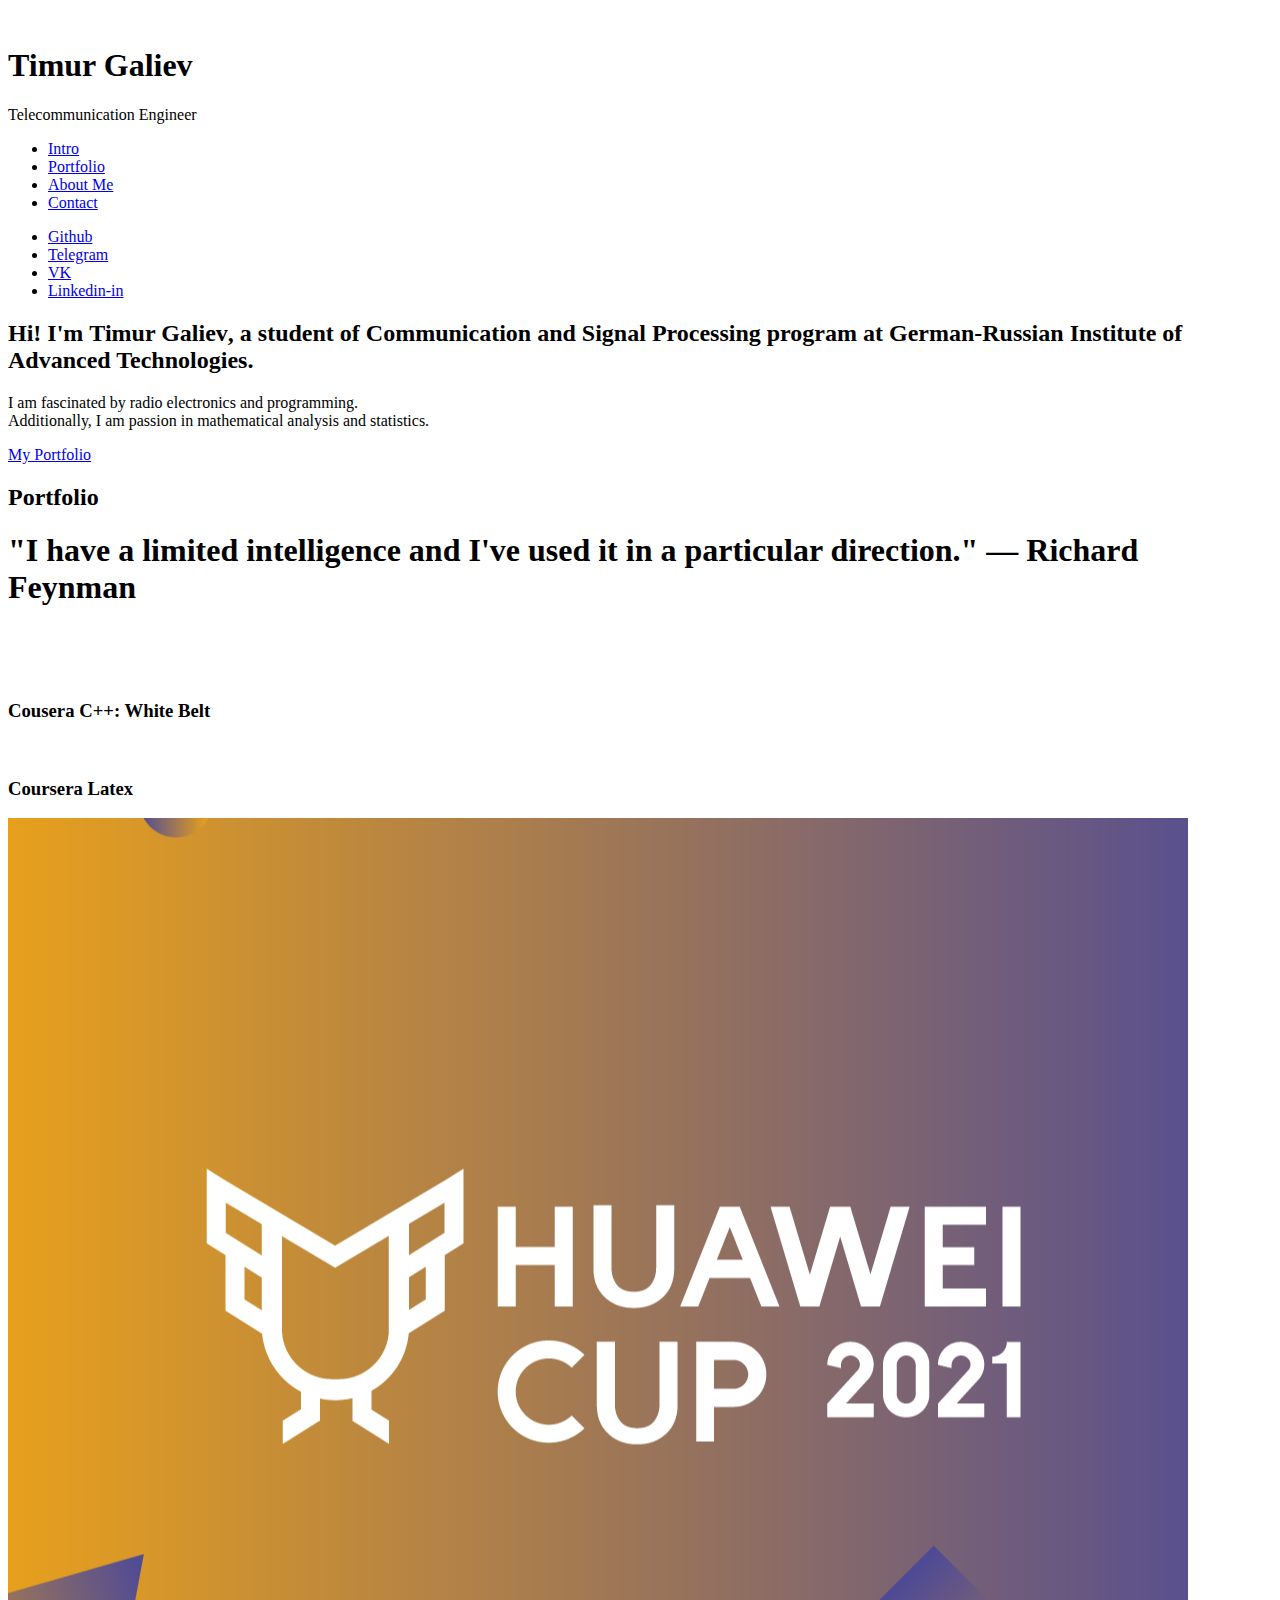
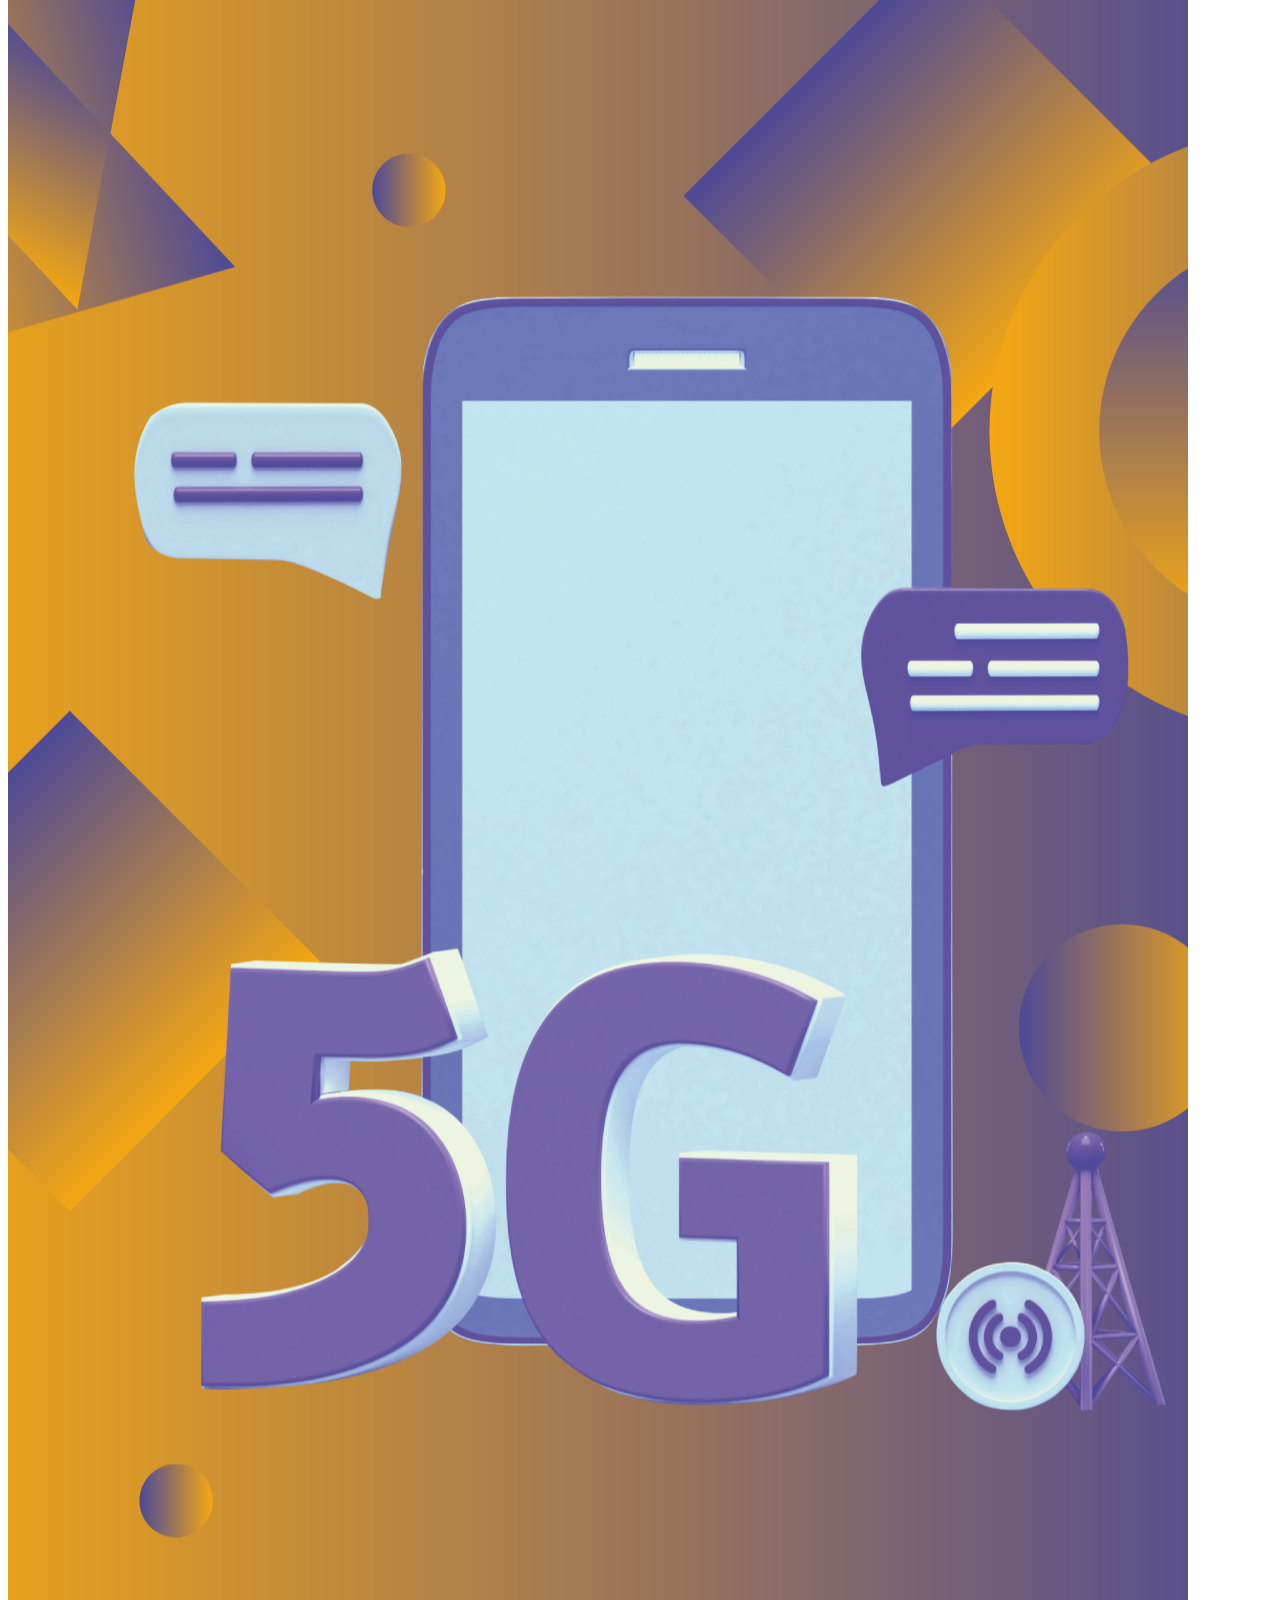
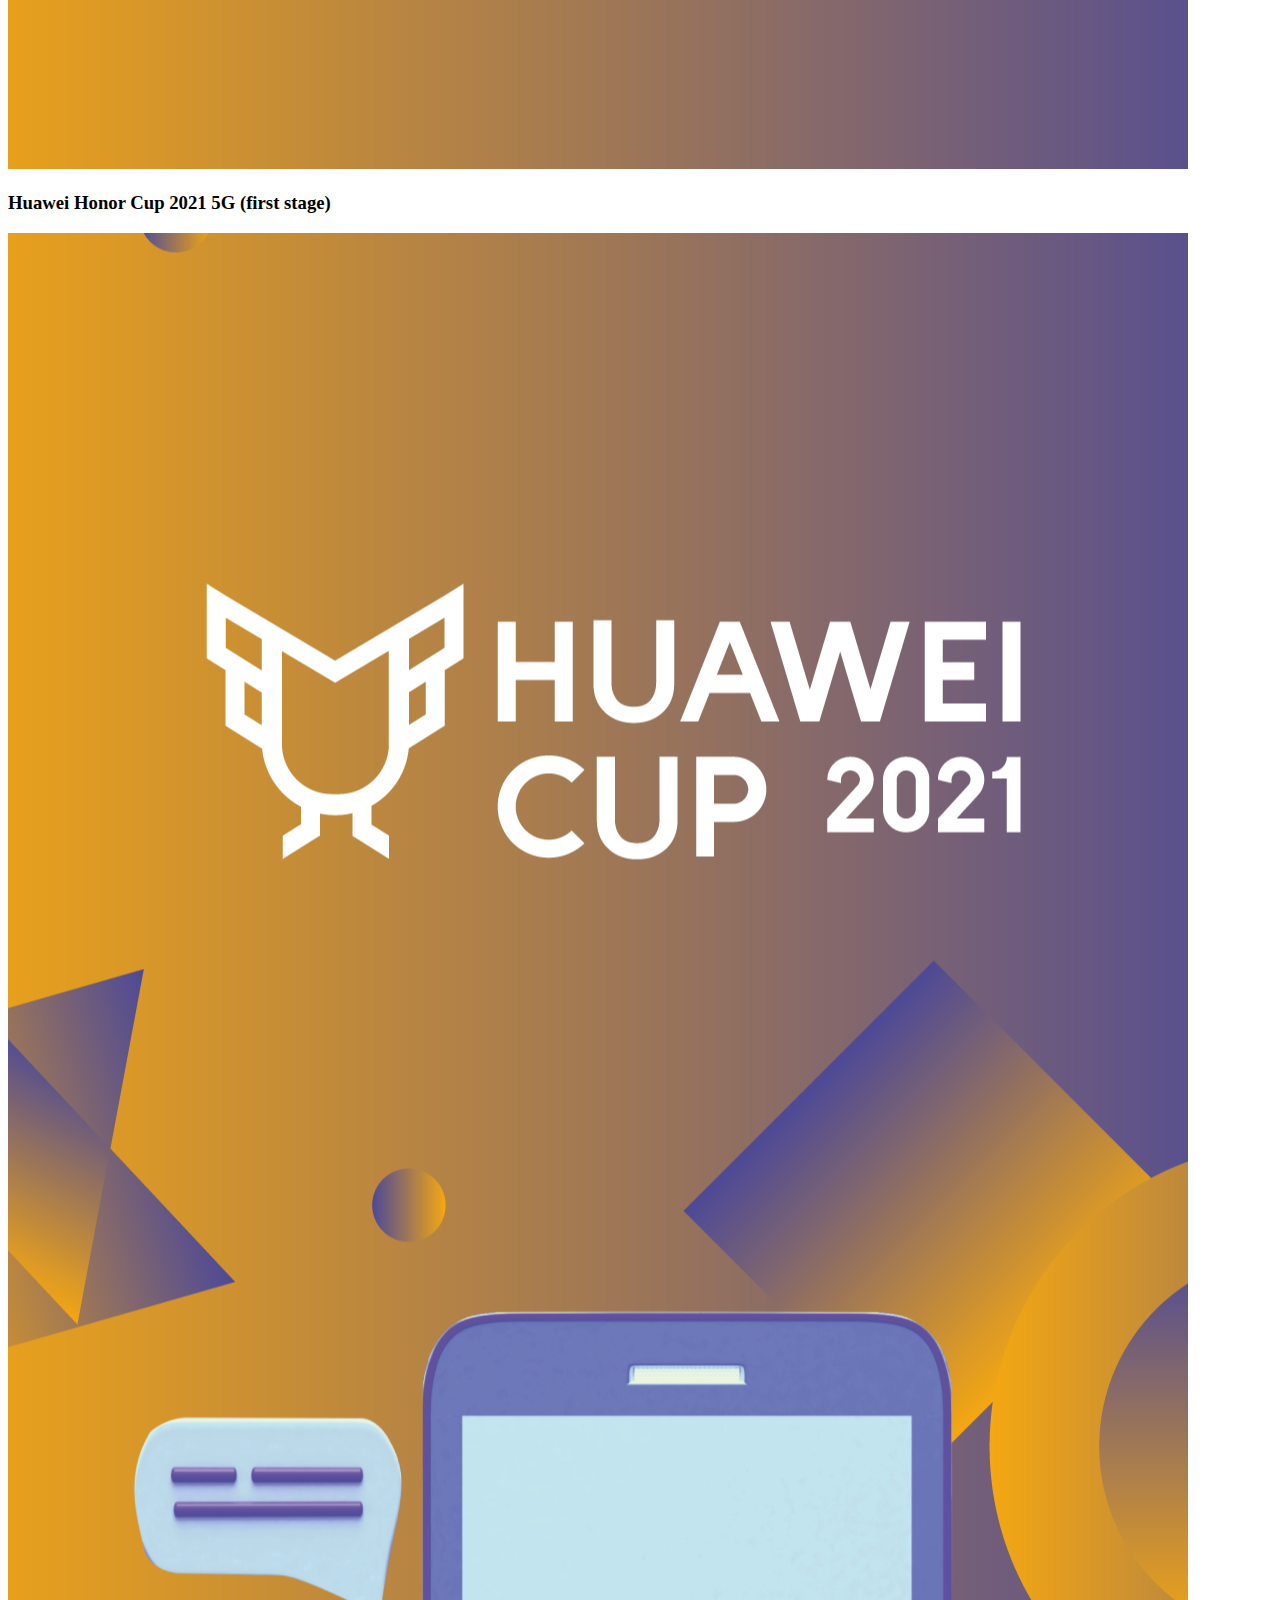
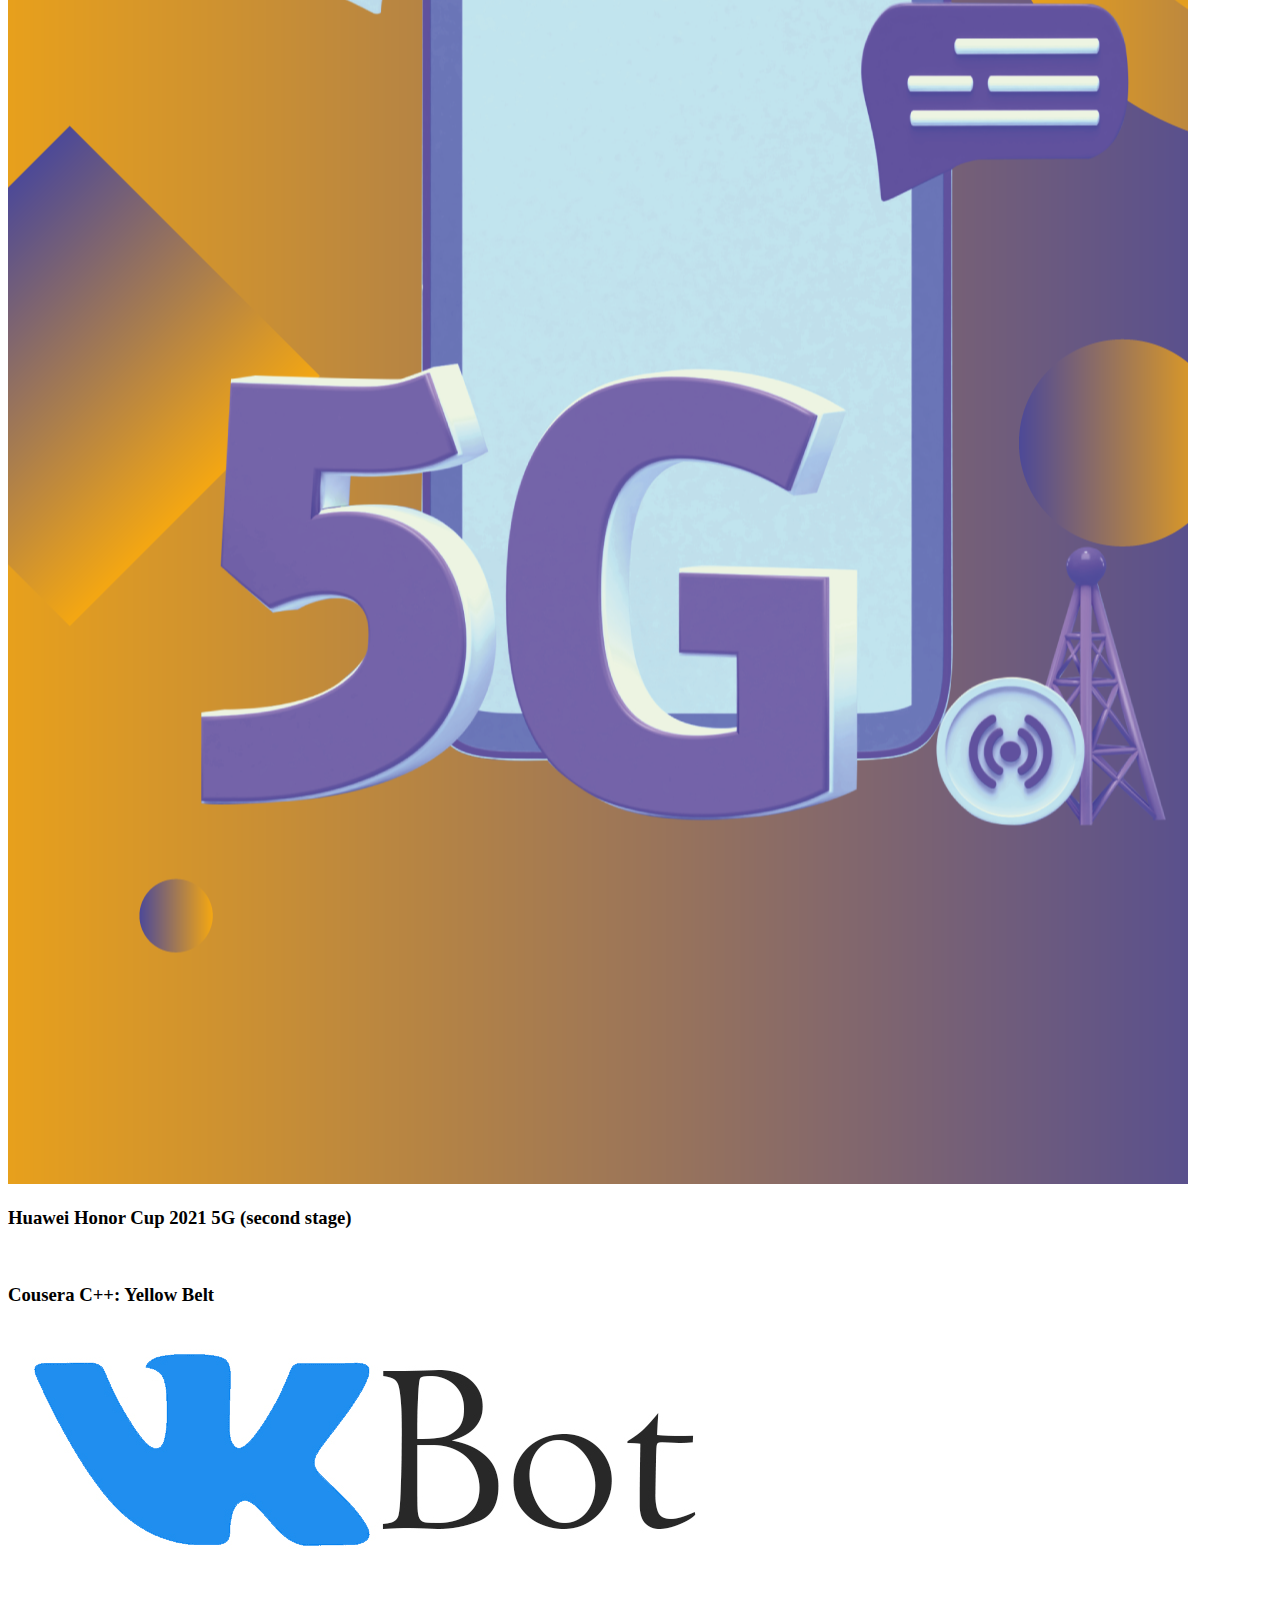
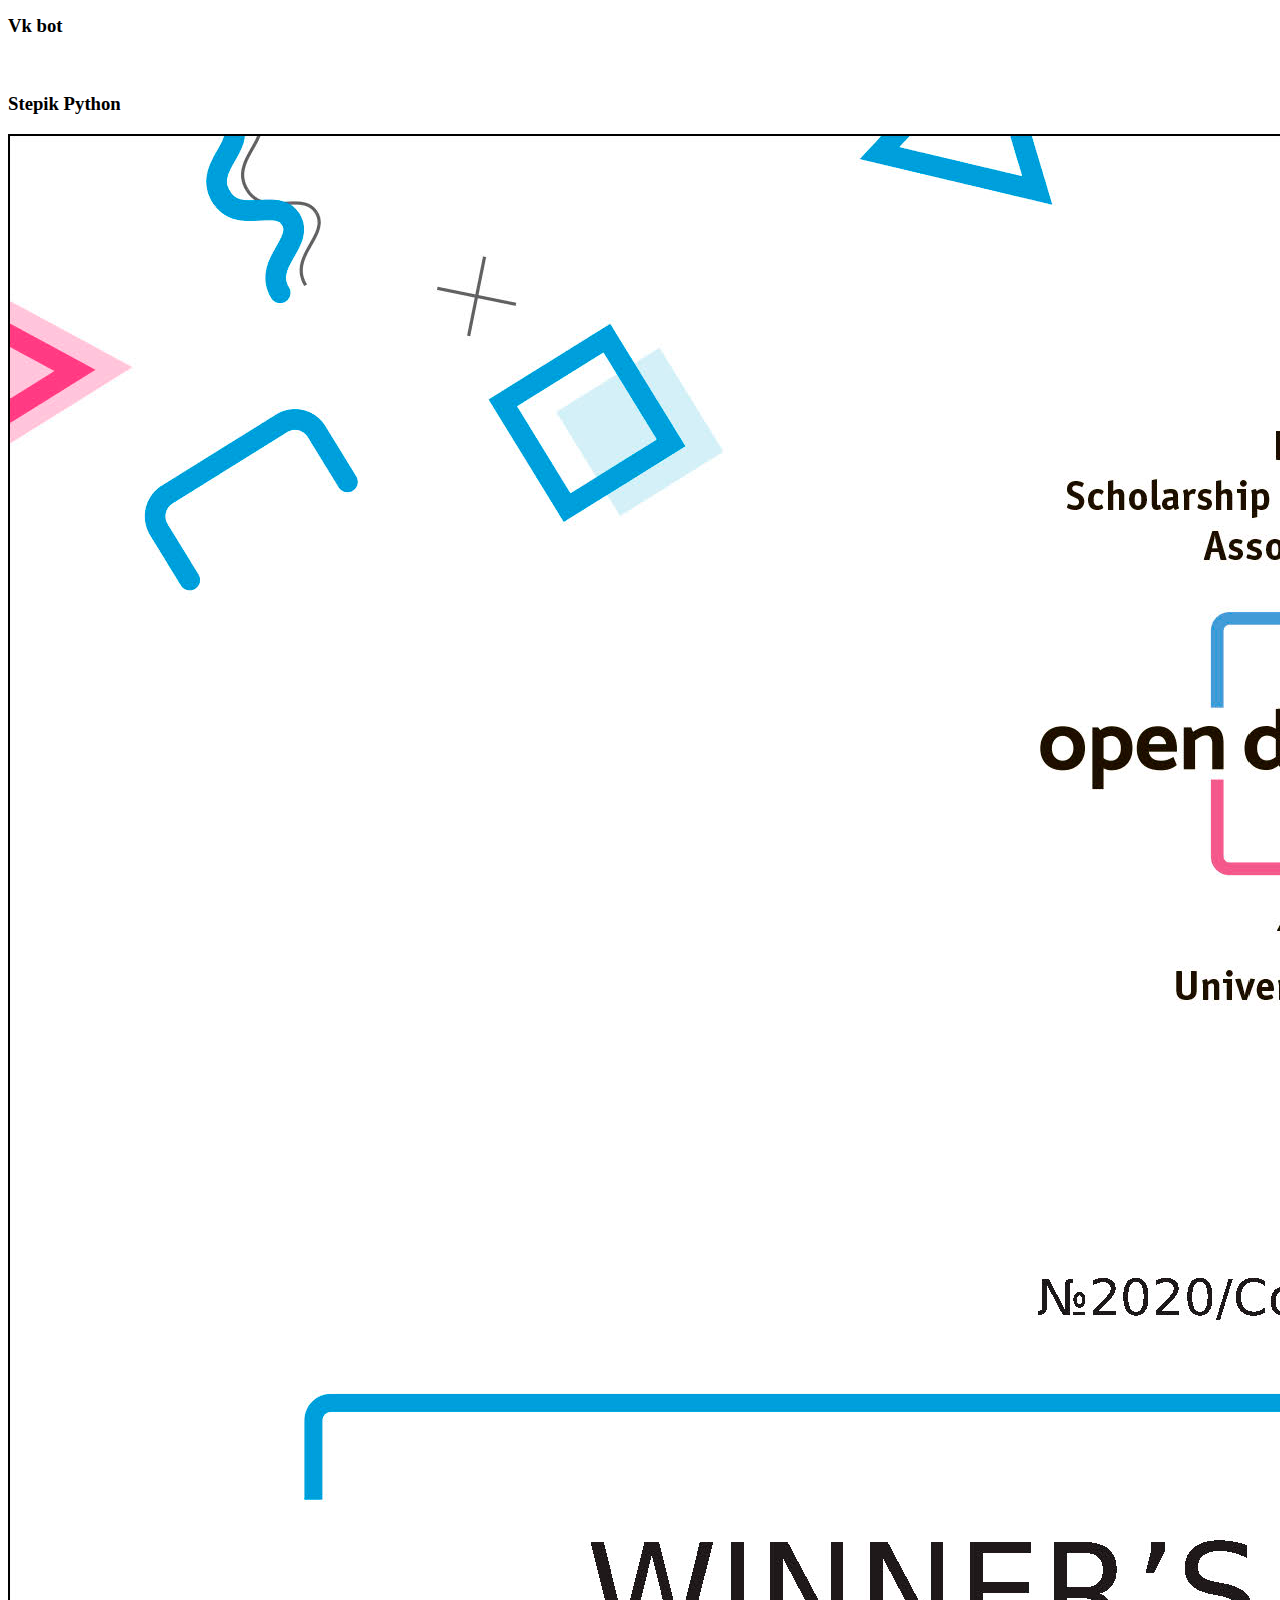
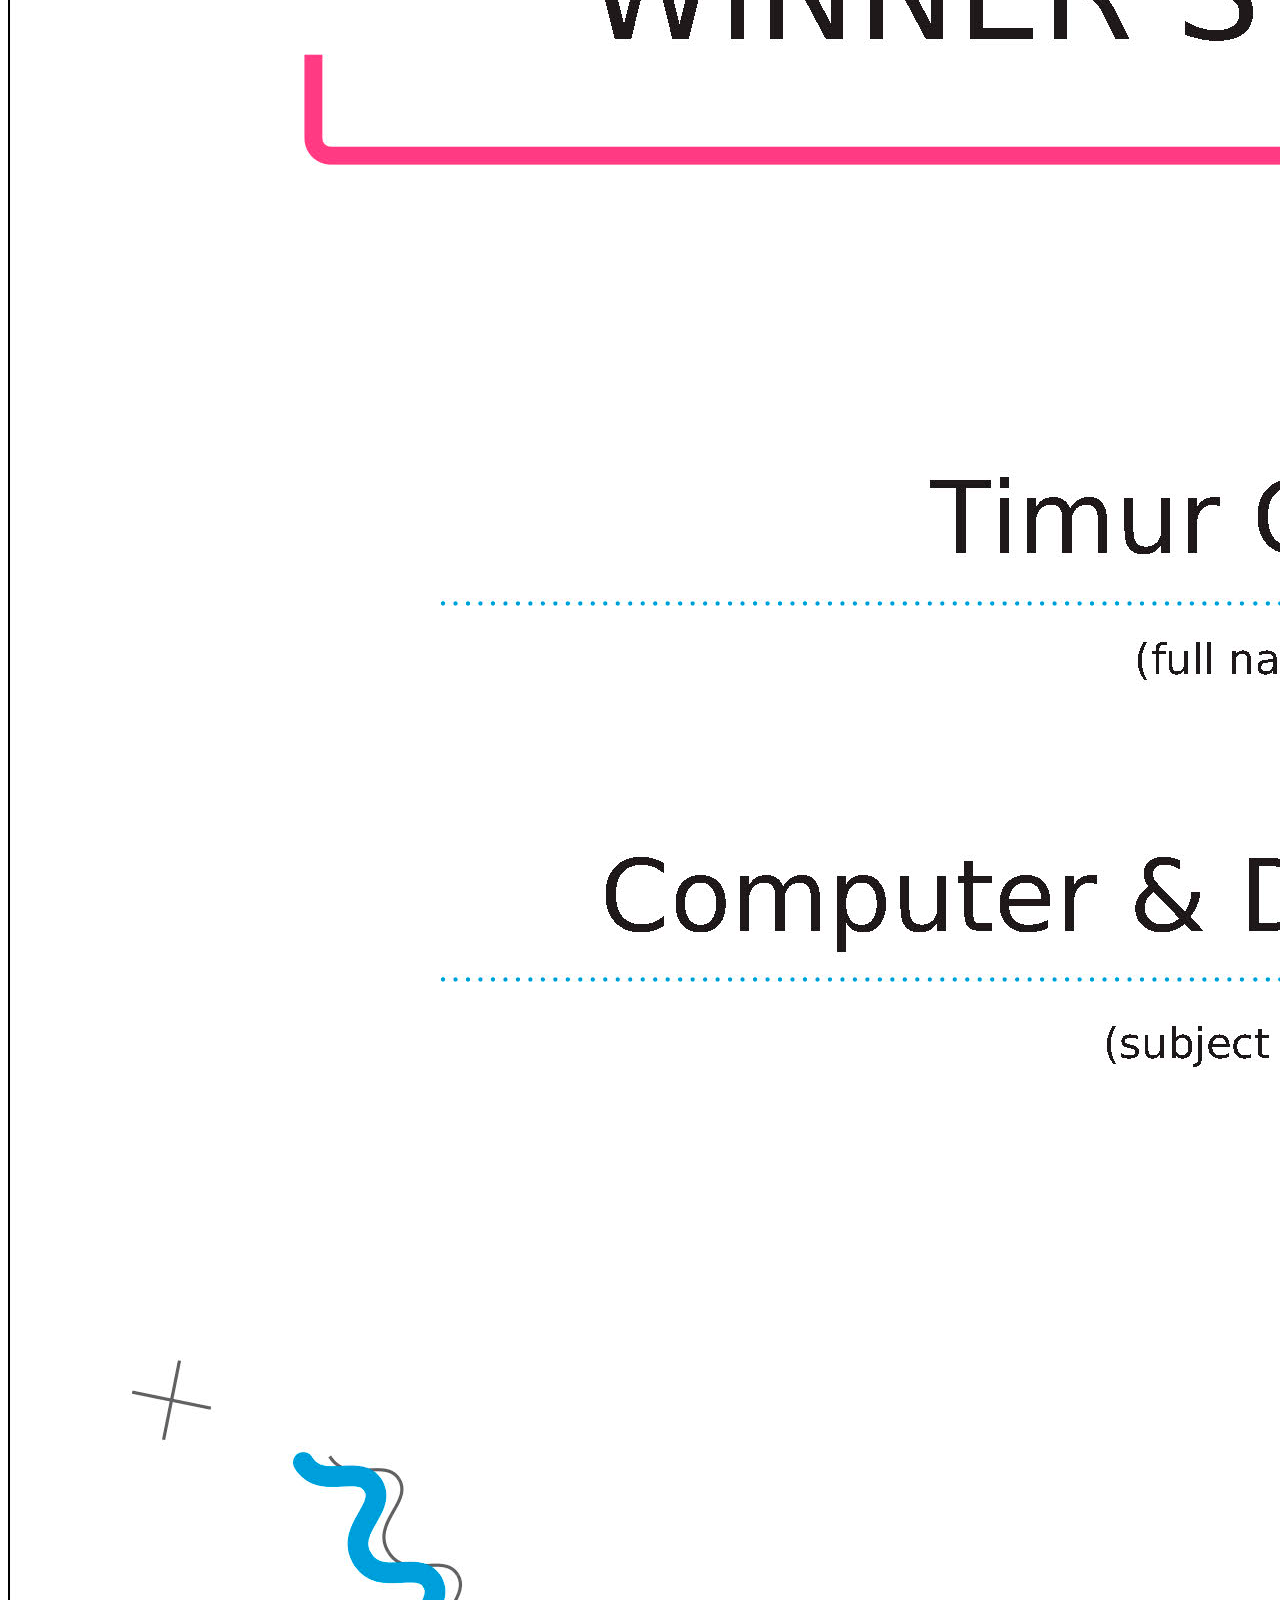
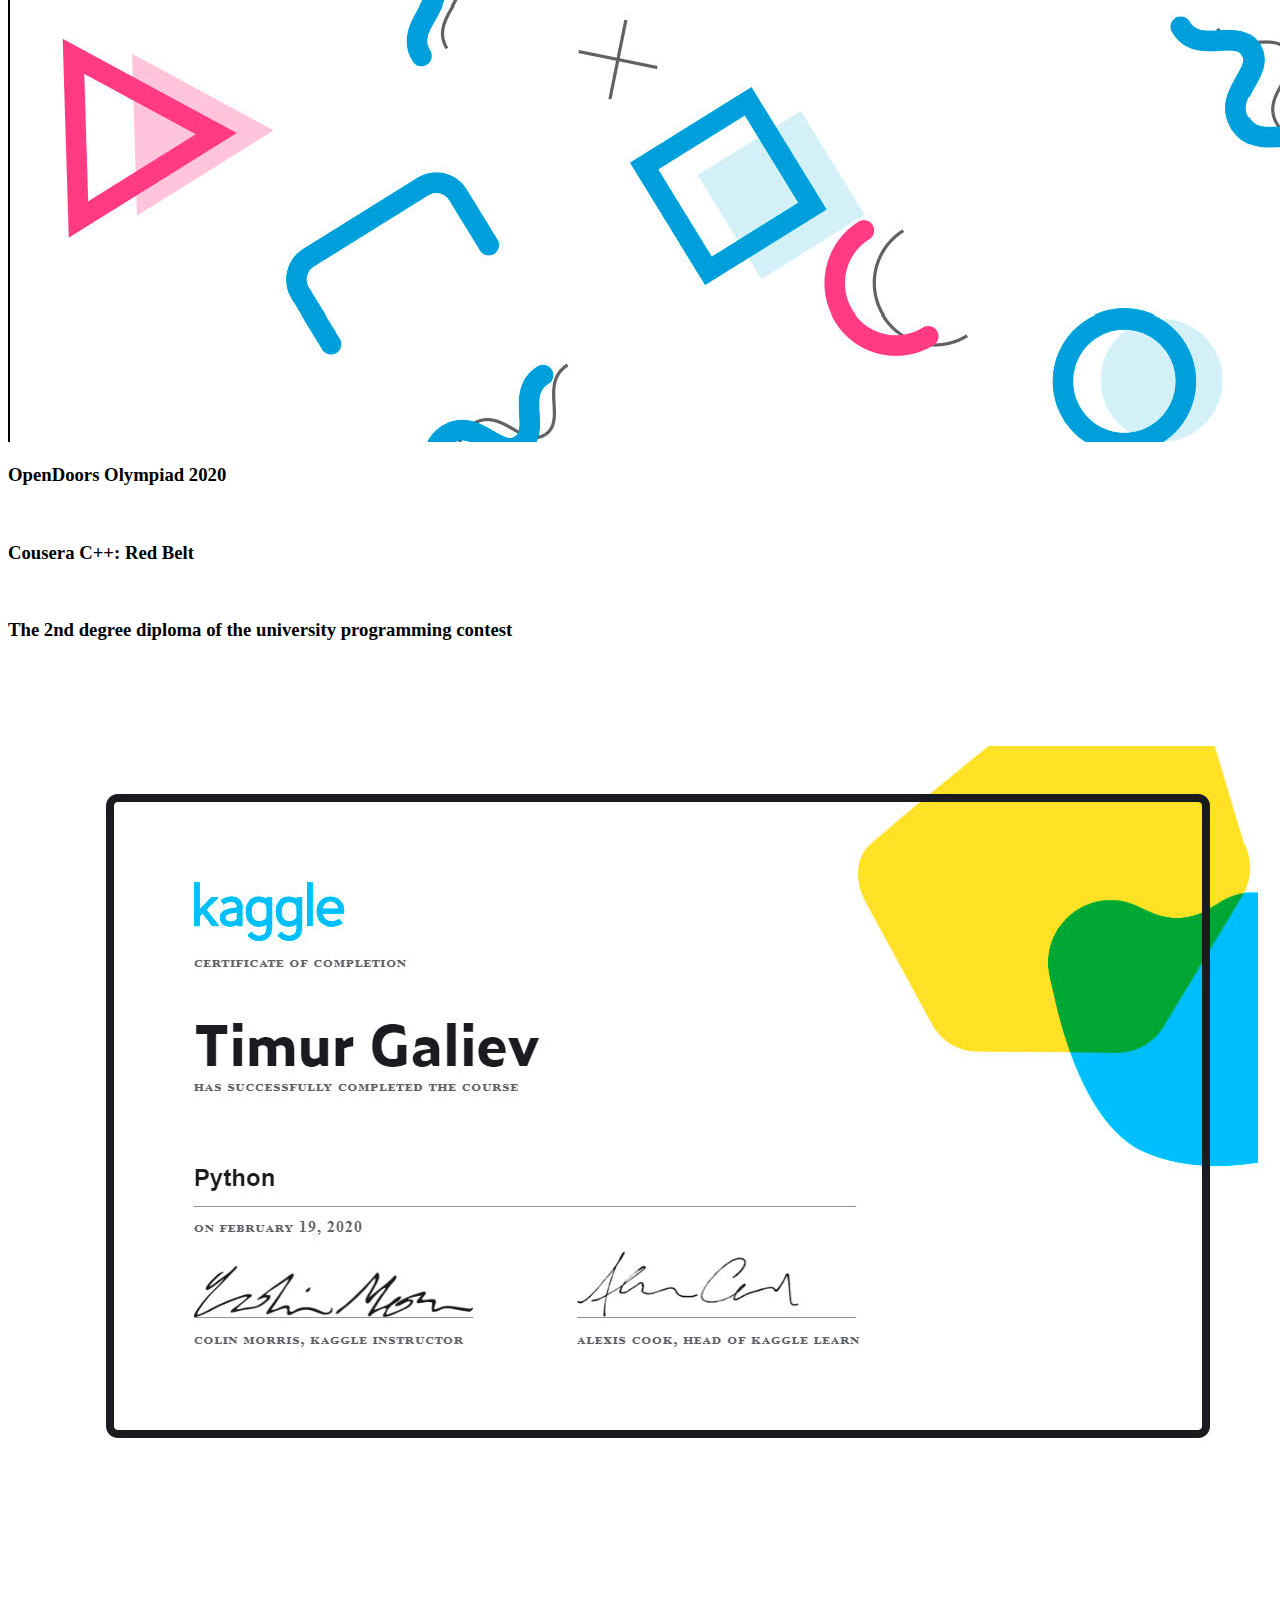
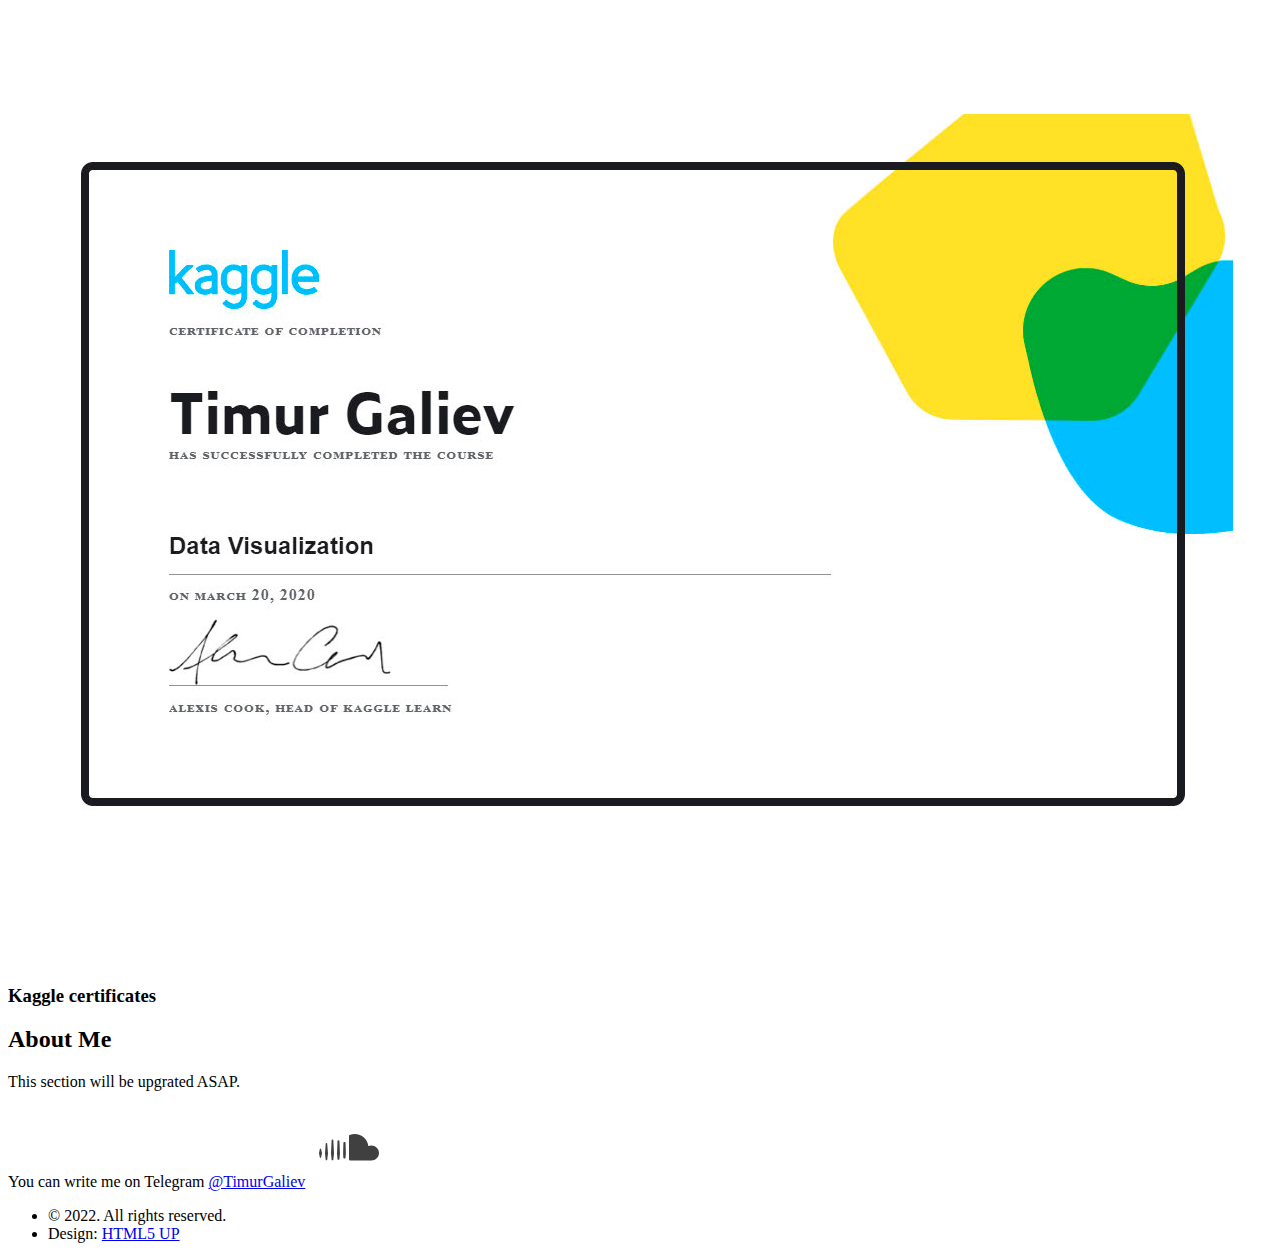
==== commit bf329d31: "Upgrate March 25" ====
--- a/index.html
+++ b/index.html
@@ -41,14 +41,11 @@
 
 					<!-- Social Icons -->
 						<ul class="icons">
-							<!--
-							<li><a href="#" class="icon brands fa-twitter"><span class="label">Twitter</span></a></li>
-							<li><a href="#" class="icon brands fa-facebook-f"><span class="label">Facebook</span></a></li>
-							<li><a href="#" class="icon brands fa-github"><span class="label">Github</span></a></li>
-							<li><a href="#" class="icon brands fa-dribbble"><span class="label">Dribbble</span></a></li>
-							<li><a href="#" class="icon solid fa-envelope"><span class="label">Email</span></a></li>
-							-->
+
 							<li><a href="https://github.com/timurgaliev" class="icon brands fa-github"><span class="label">Github</span></a></li>
+							<li><a href="https://t.me/timurgaliev" class="icon brands fa-telegram"><span class="label">Telegram</span></a></li>
+							<li><a href="https://vk.com/idtgaliev" class="icon brands fa-vk"><span class="label">VK</span></a></li>
+							<li><a href="https://www.linkedin.com/in/timur-galiev-224389219/" class="icon brands fa-linkedin-in"><span class="label">Linkedin-in</span></a></li>
 						</ul>
 
 				</div>
@@ -101,6 +98,18 @@
 											<h3>Coursera Latex</h3>
 										</header>
 									</article>
+									<article class="item">
+										<a href="images/huawei_first_5g.png" class="image fit"><img src="images/huawei_first_5g.png" alt="" /></a>
+										<header>
+											<h3>Huawei Honor Cup 2021 5G (first stage)</h3>
+										</header>
+									</article>
+									<article class="item">
+										<a href="images/huawei_second_5g.png" class="image fit"><img src="images/huawei_second_5g.png" alt="" /></a>
+										<header>
+											<h3>Huawei Honor Cup 2021 5G (second stage)</h3>
+										</header>
+									</article>
 								</div>
 								<div class="col-4 col-12-mobile">
 									<article class="item">
@@ -110,11 +119,24 @@
 										</header>
 									</article>
 									<article class="item">
+										<a href="https://github.com/timurgaliev/VKbot" class="image fit"><img src="images/vkbot.jpg" alt="" /></a>
+										<header>
+											<h3>Vk bot</h3>
+										</header>
+									</article>
+									<article class="item">
 										<a href="pdfs/stepik_python.pdf" class="image fit"><img src="images/stepik_python.jpg" alt="" /></a>
 										<header>
 											<h3>Stepik Python</h3>
 										</header>
 									</article>
+									<article class="item">
+										<a href="pdfs/2020Com-007_Galiev_Timur_en_diploma.pdf" class="image fit"><img src="images/2020Com-007_Galiev_Timur_en_diploma.jpg" alt="" /></a>
+										<header>
+											<h3>OpenDoors Olympiad 2020</h3>
+										</header>
+									</article>
+					
 								</div>
 								<div class="col-4 col-12-mobile">
 									<article class="item">
@@ -127,6 +149,12 @@
 										<a href="pdfs/programming_olympiad.PDF" class="image fit"><img src="images/programming_olympiad.jpg" alt=""/></a>
 										<header>
 											<h3>The 2nd degree diploma of the university programming contest</h3>
+										</header>
+									</article>
+									<article class="item">
+										<a href="pdfs/kaggle.pdf" class="image fit"><img src="images/kaggle.jpg" alt=""/></a>
+										<header>
+											<h3>Kaggle certificates</h3>
 										</header>
 									</article>
 								</div>
@@ -143,14 +171,10 @@
 								<h2>About Me</h2>
 							</header>
 
-							<a href="#" class="image featured"><img src="images/pic08.jpg" alt="" /></a>
-
-							<p>Tincidunt eu elit diam magnis pretium accumsan etiam id urna. Ridiculus
-							ultricies curae quis et rhoncus velit. Lobortis elementum aliquet nec vitae
-							laoreet eget cubilia quam non etiam odio tincidunt montes. Elementum sem
-							parturient nulla quam placerat viverra mauris non cum elit tempus ullamcorper
-							dolor. Libero rutrum ut lacinia donec curae mus vel quisque sociis nec
-							ornare iaculis.</p>
+			
+							<p>This section will be upgrated ASAP.</p>
+
+							You can write me on Telegram <a href="https://t.me/timurgaliev" class="image fit">@TimurGaliev</a>
 
 							<object type="image/svg+xml" data="images/image.svg"></object>
 							
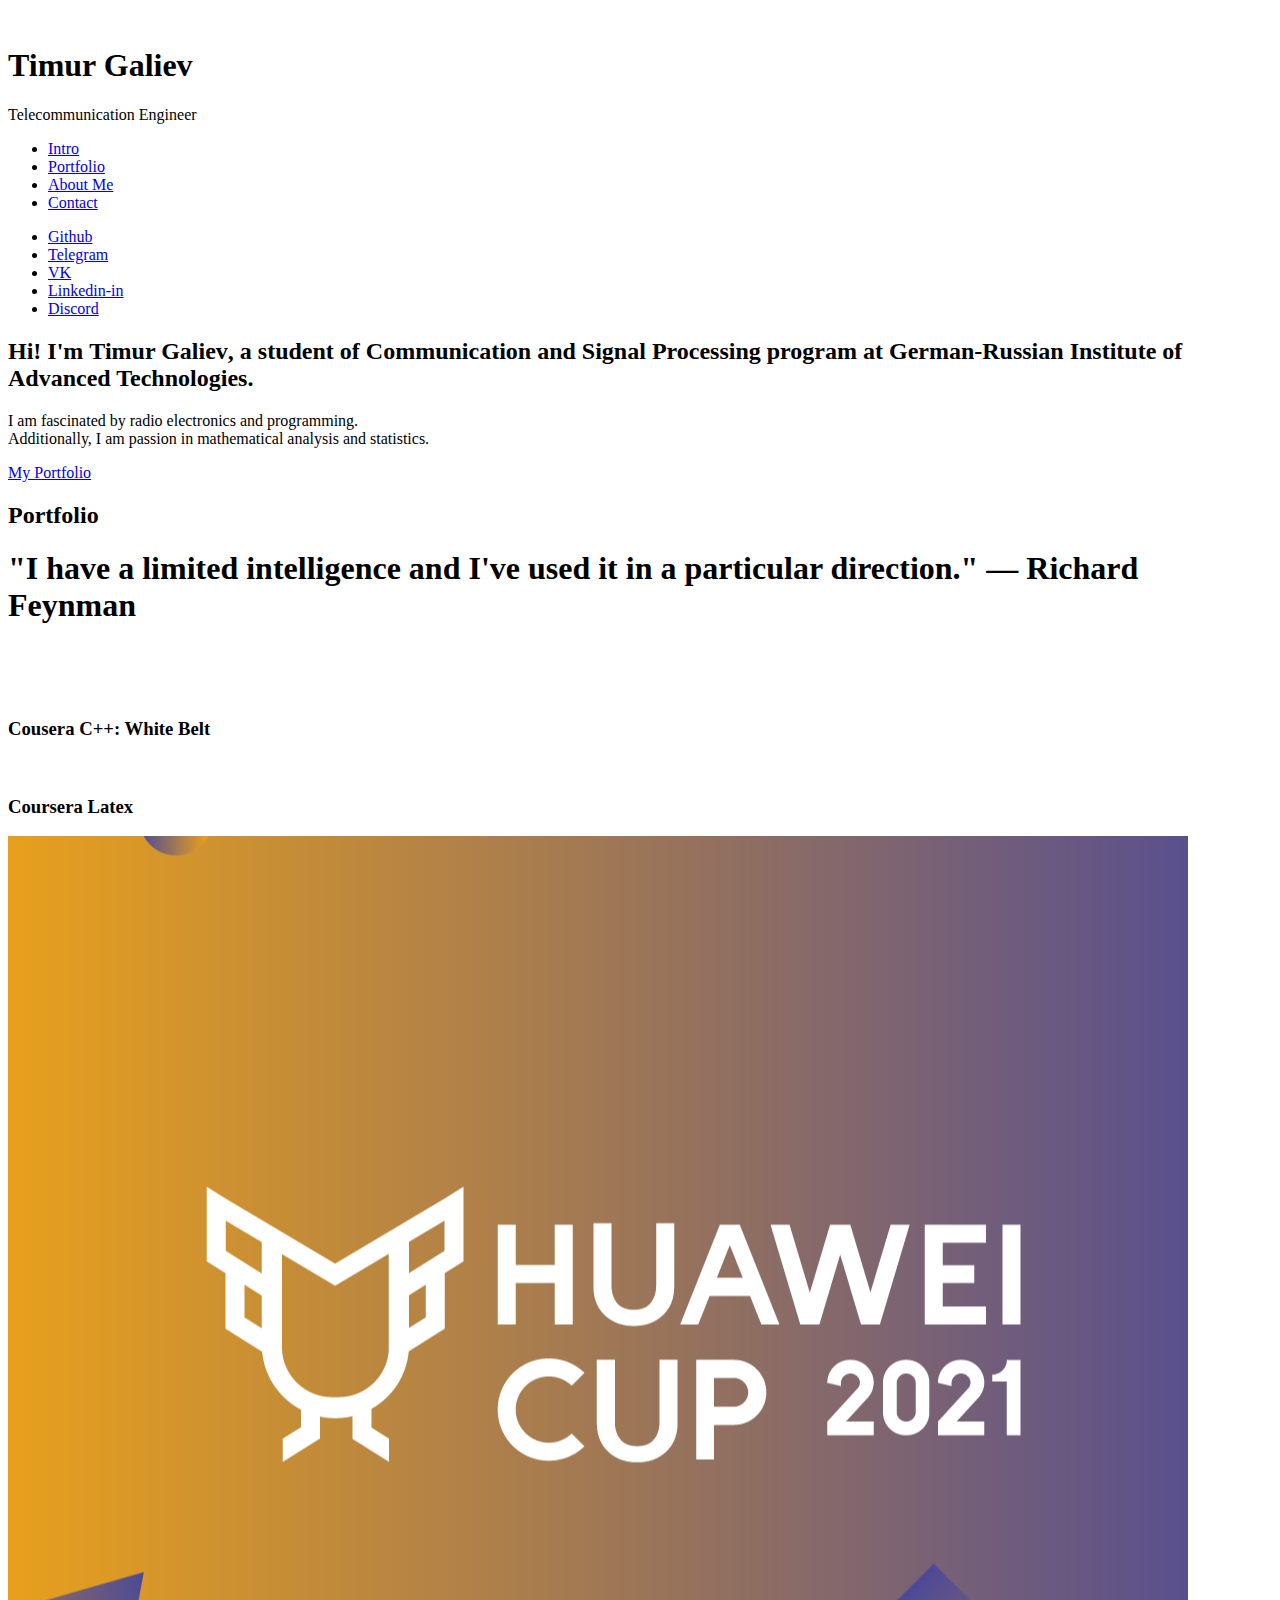
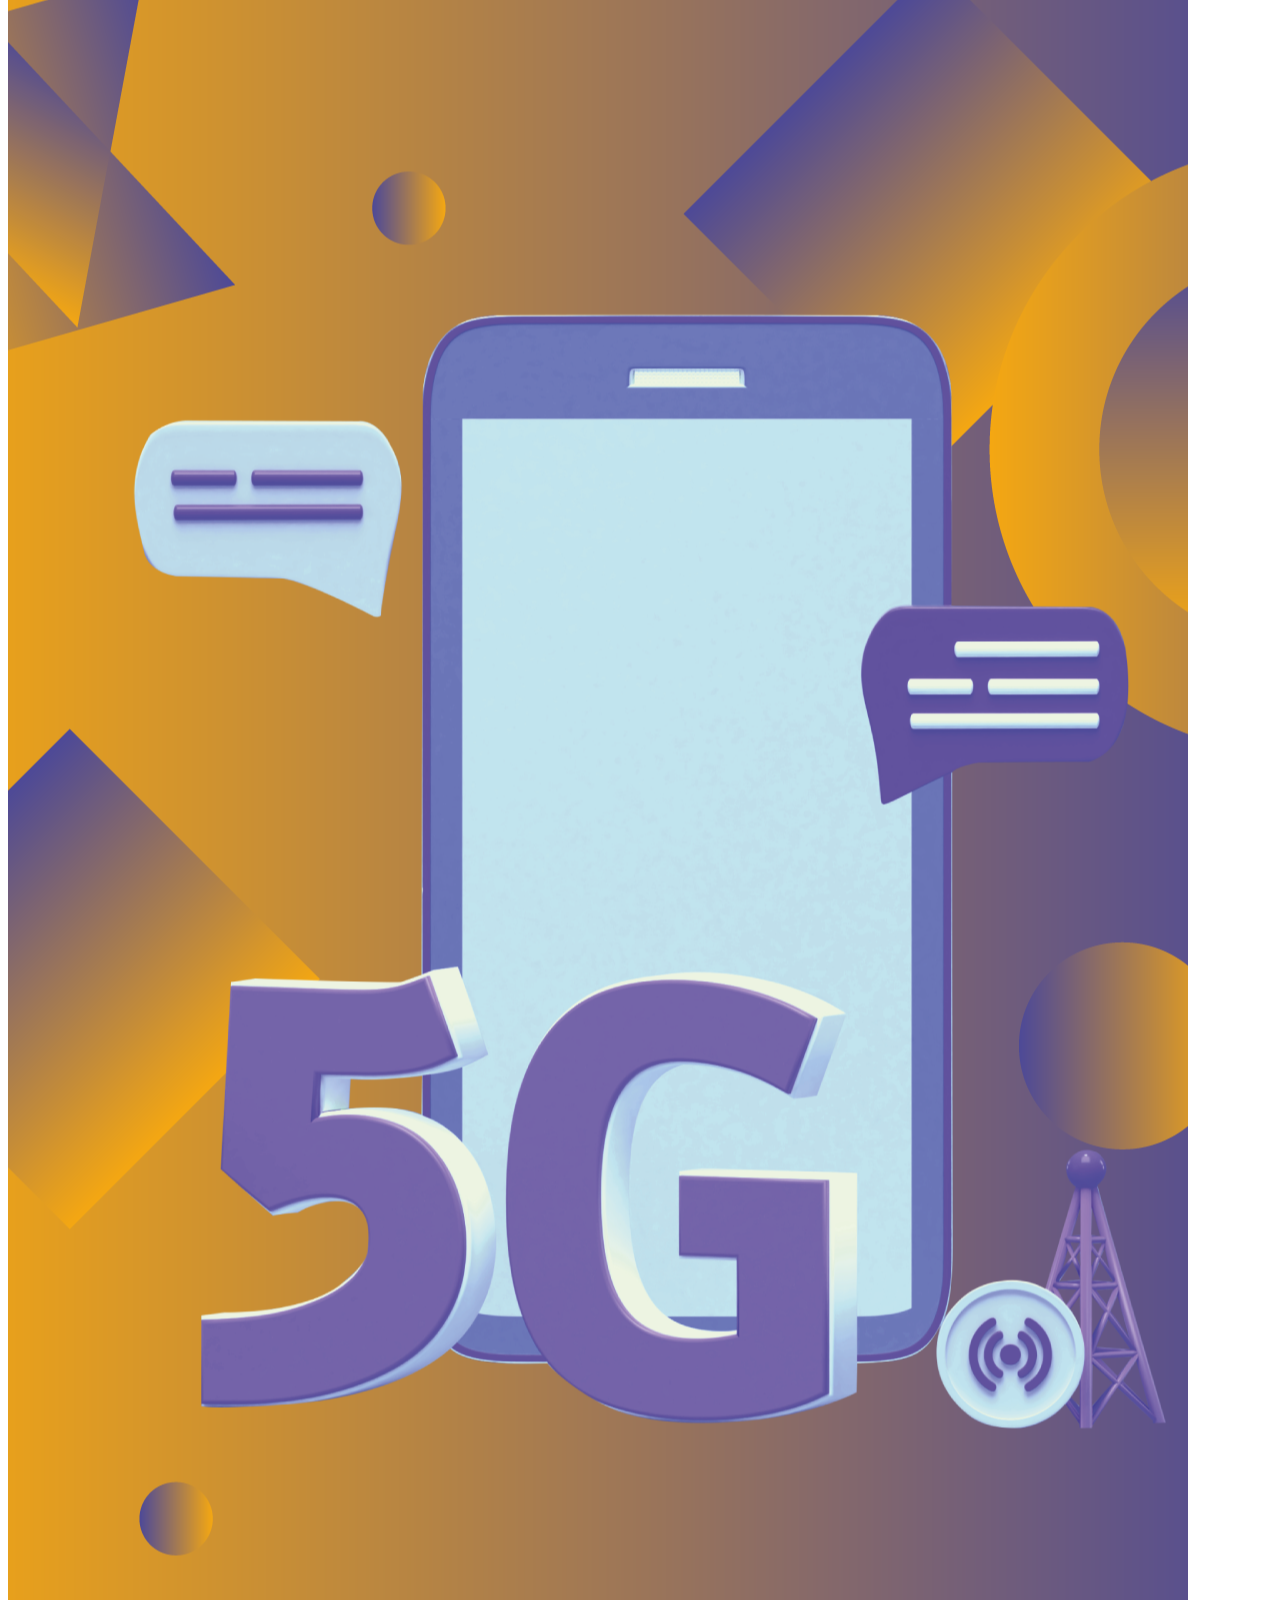
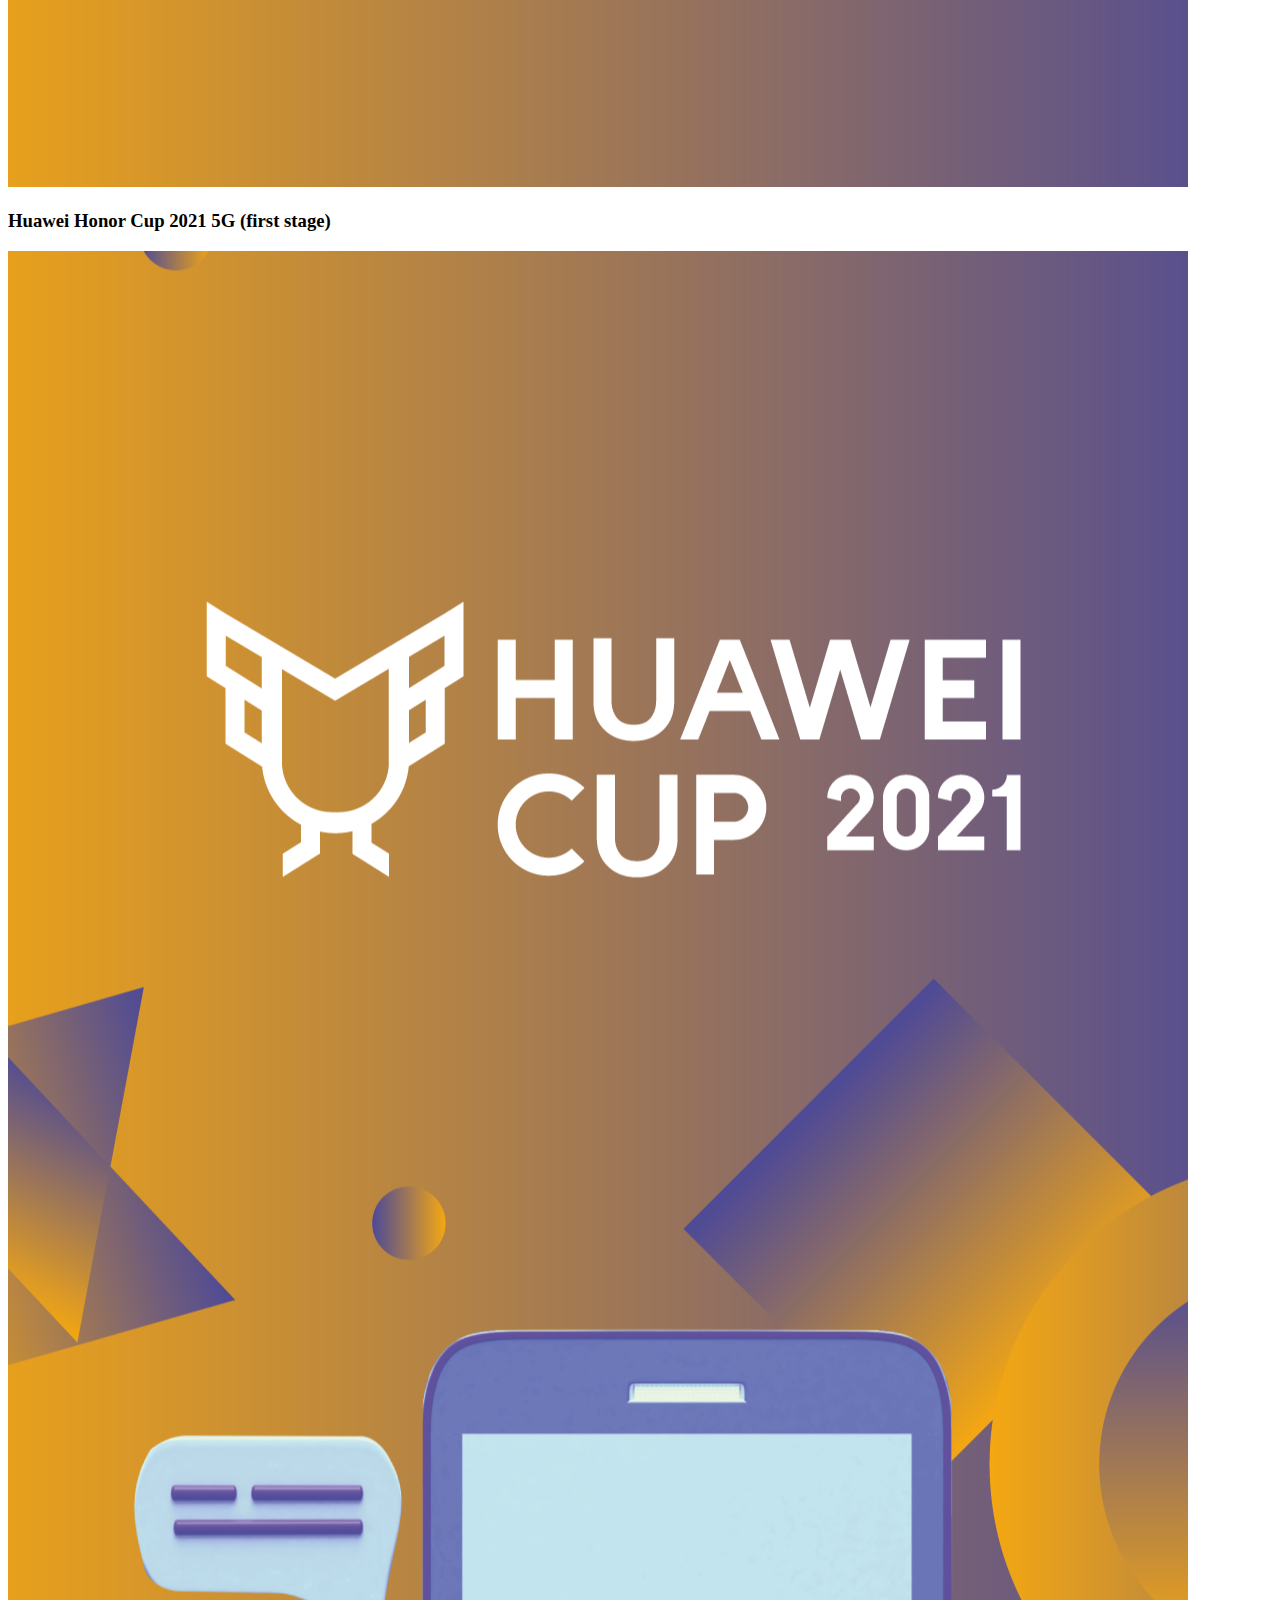
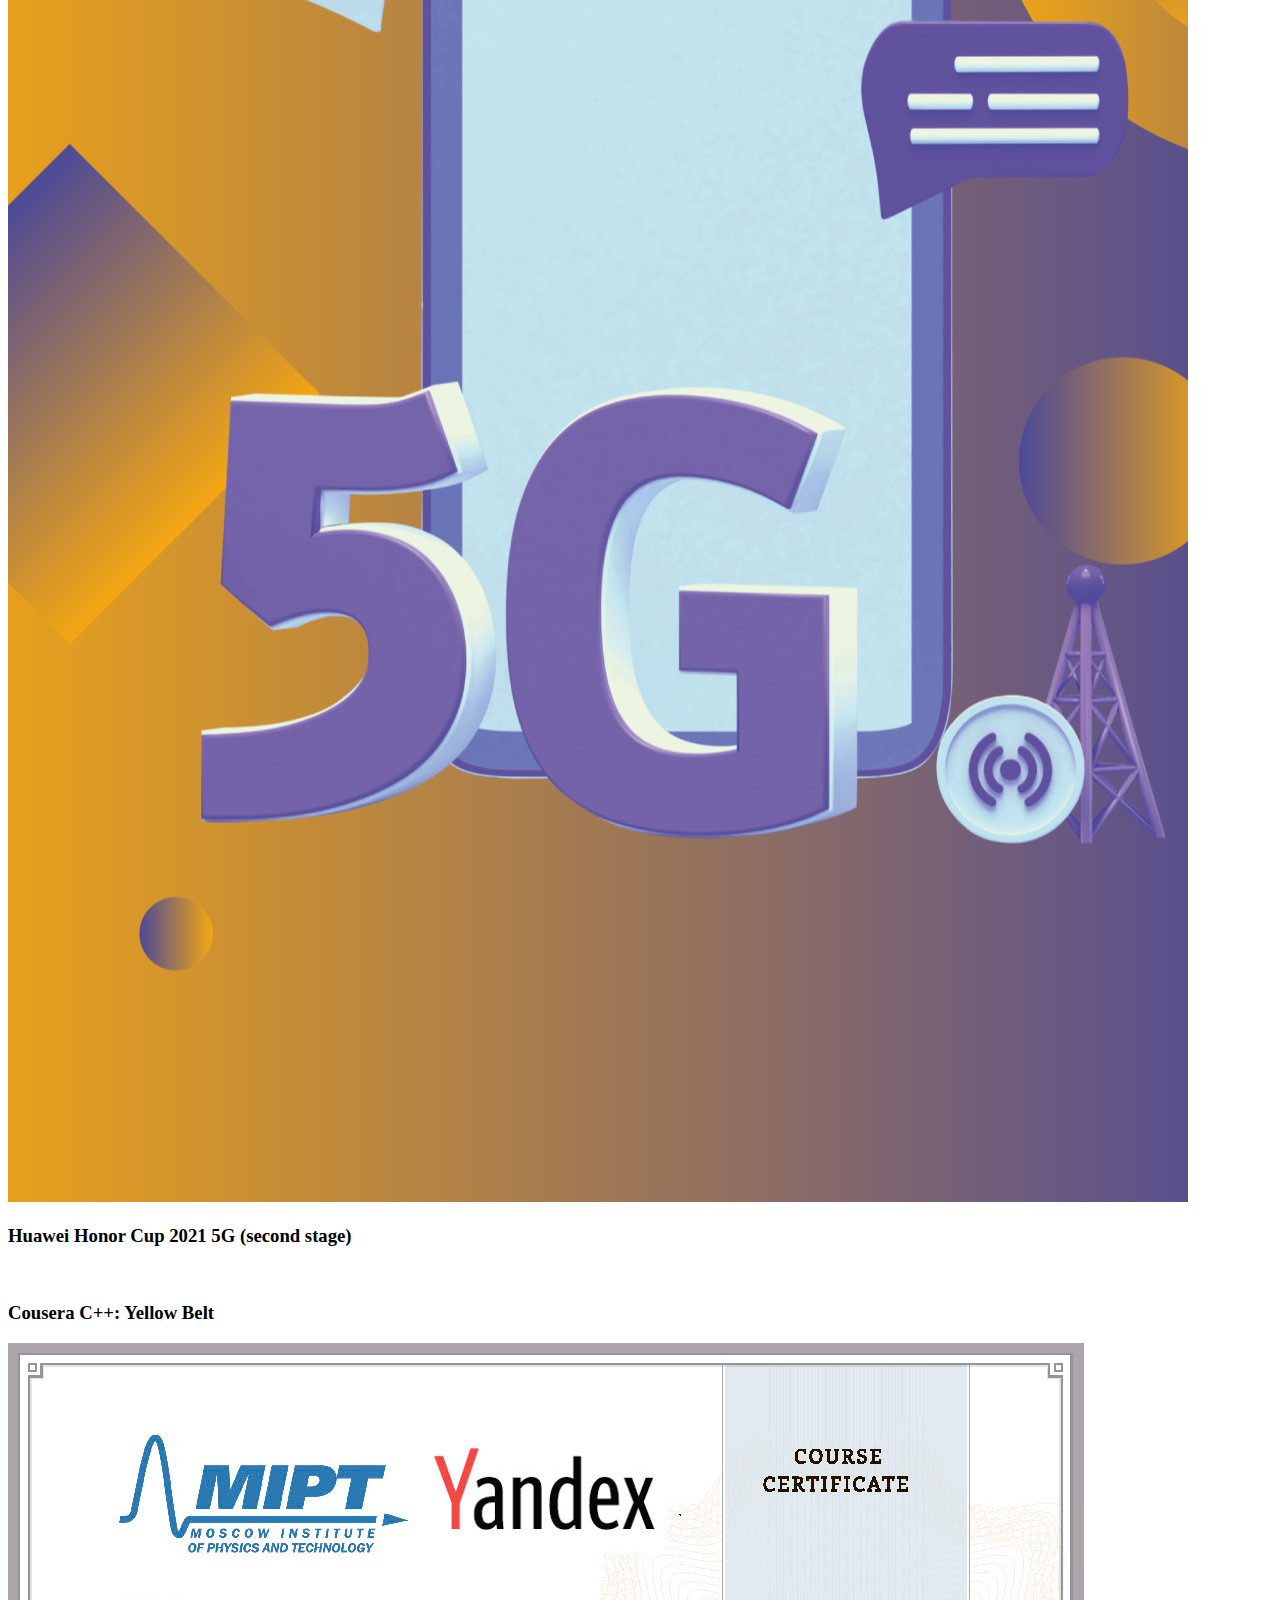
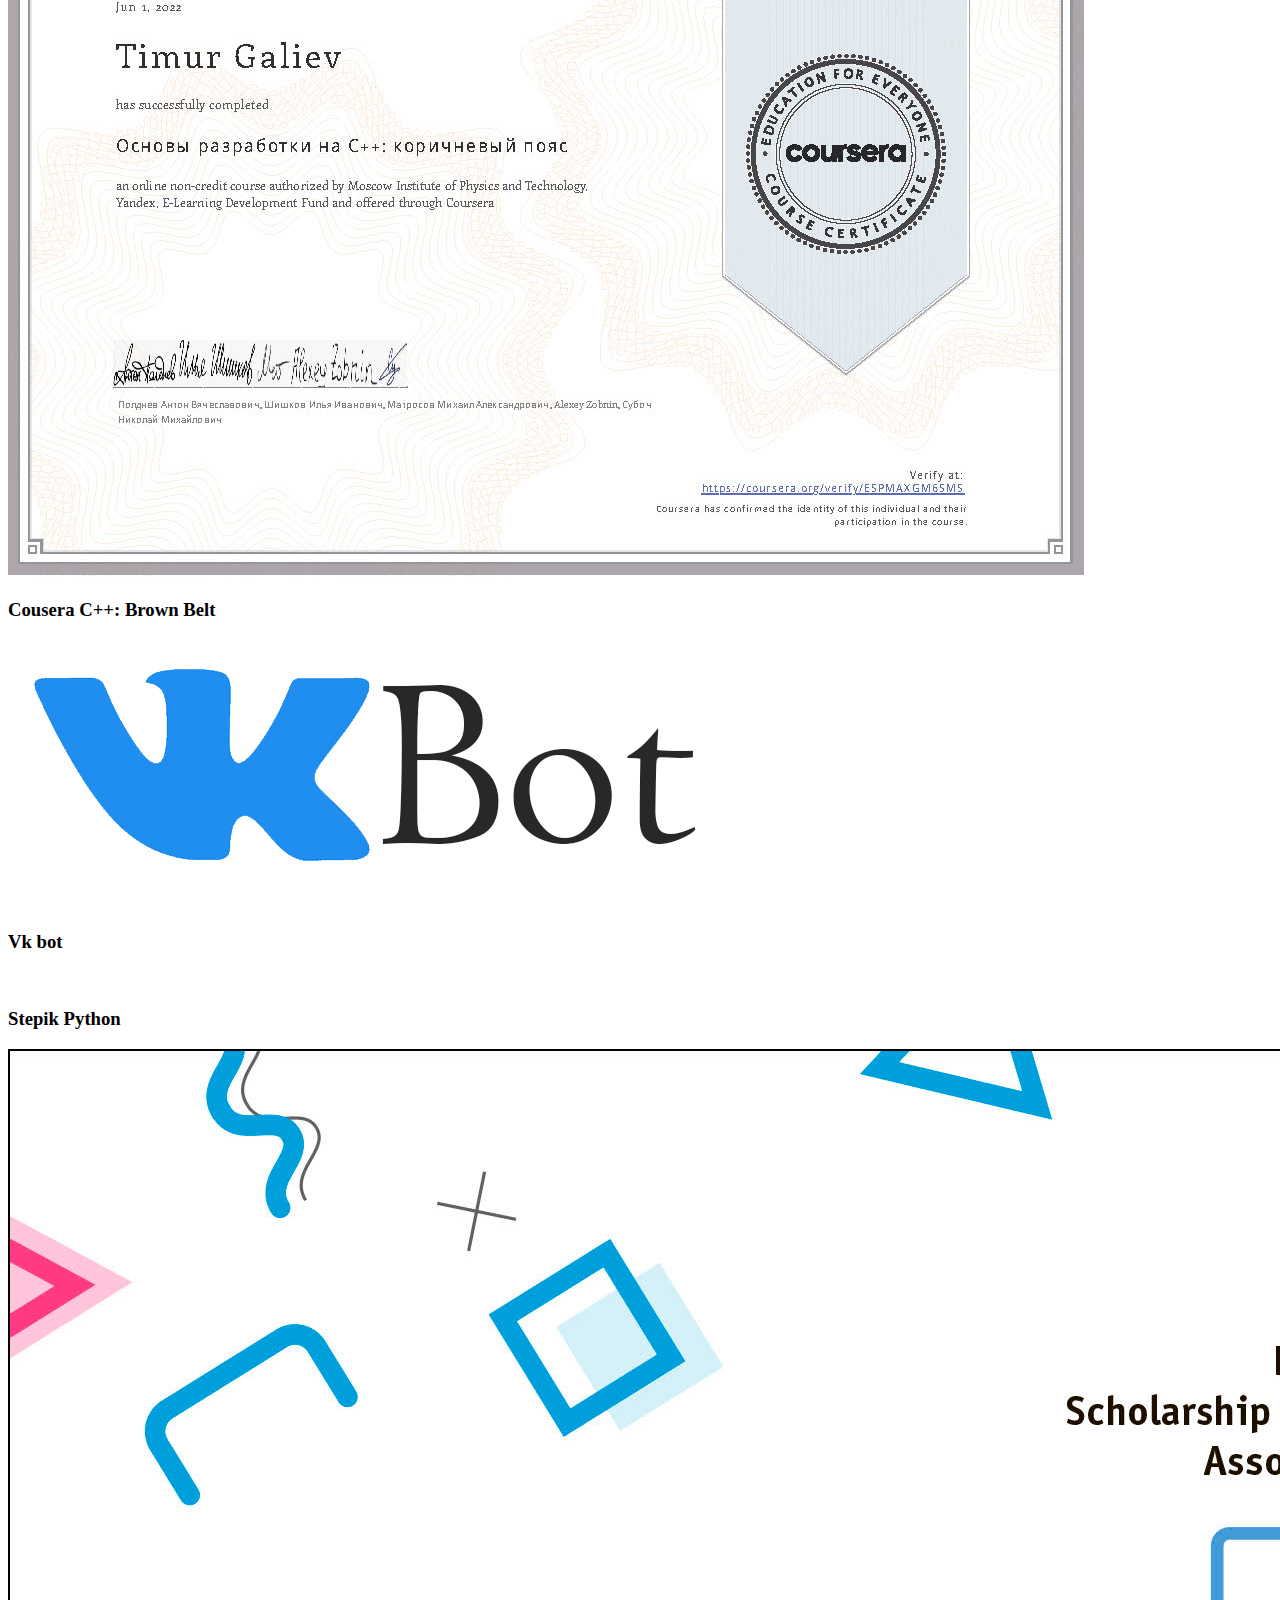
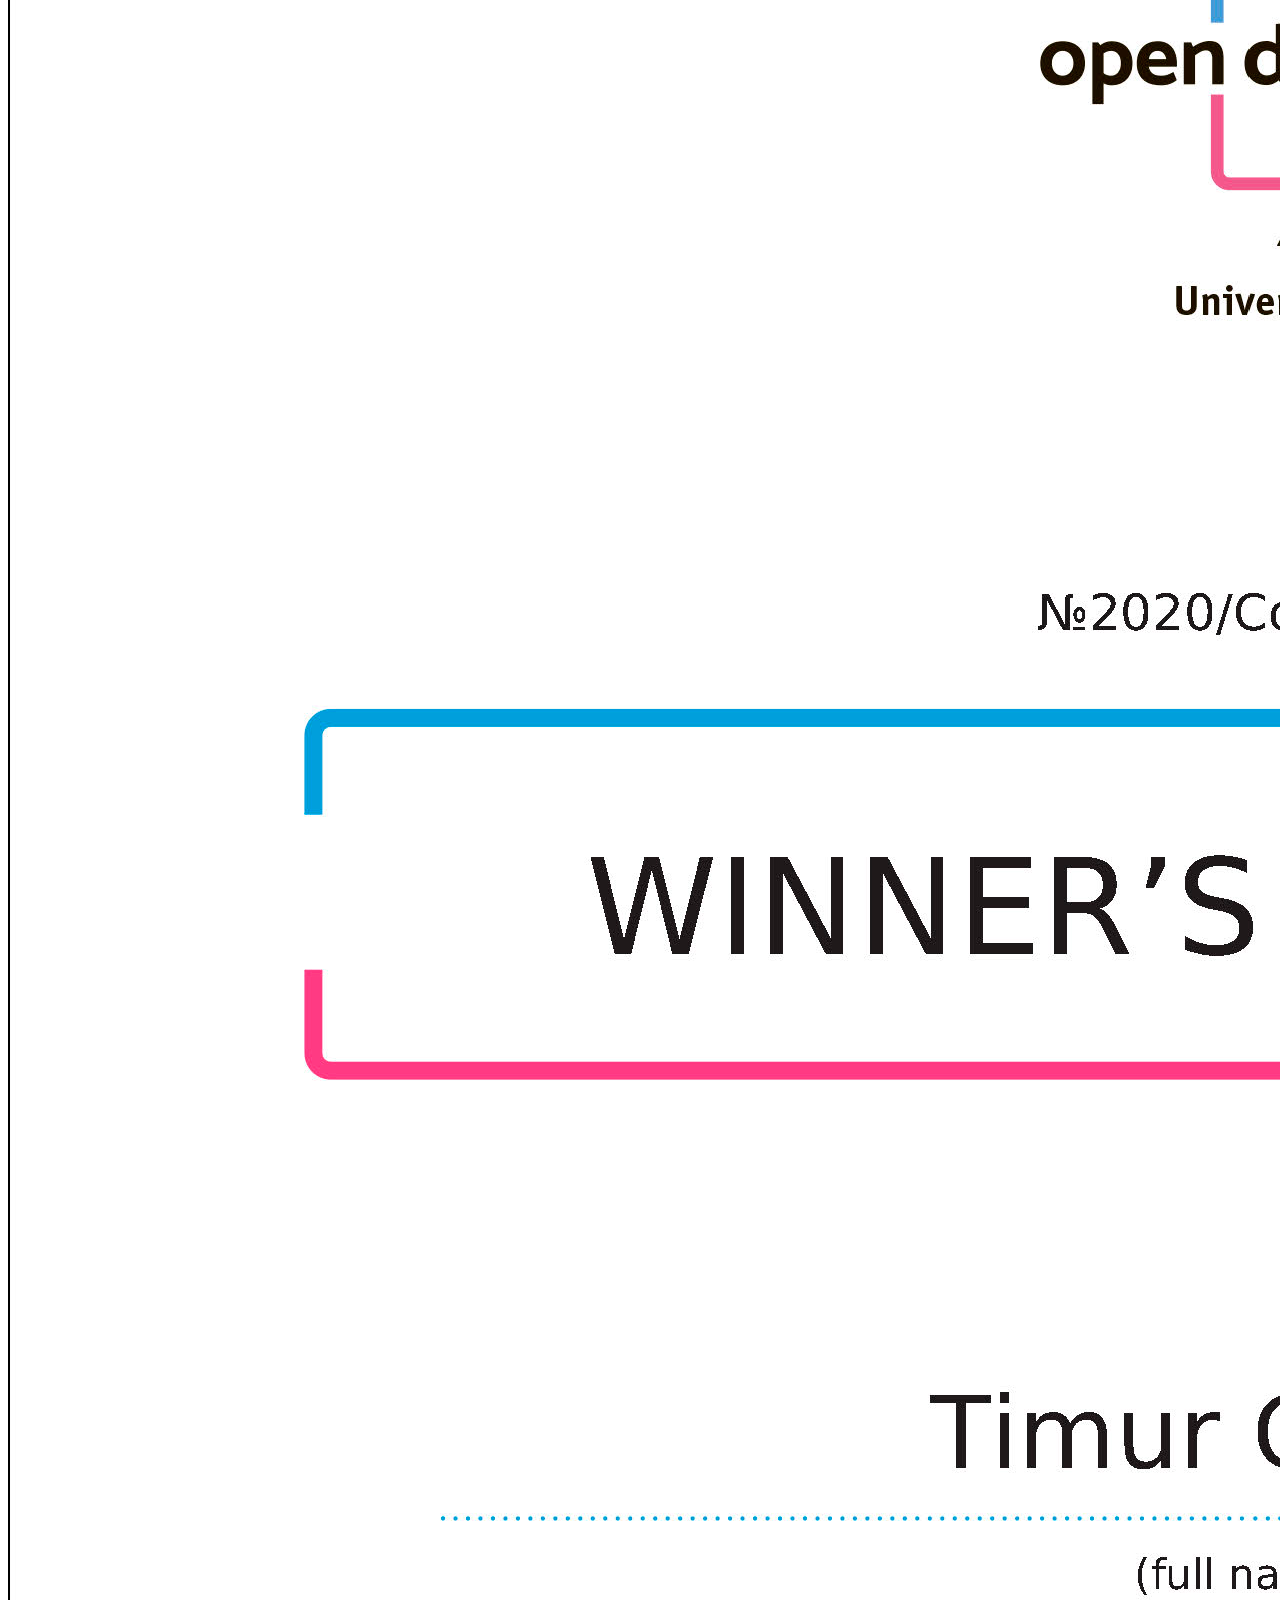
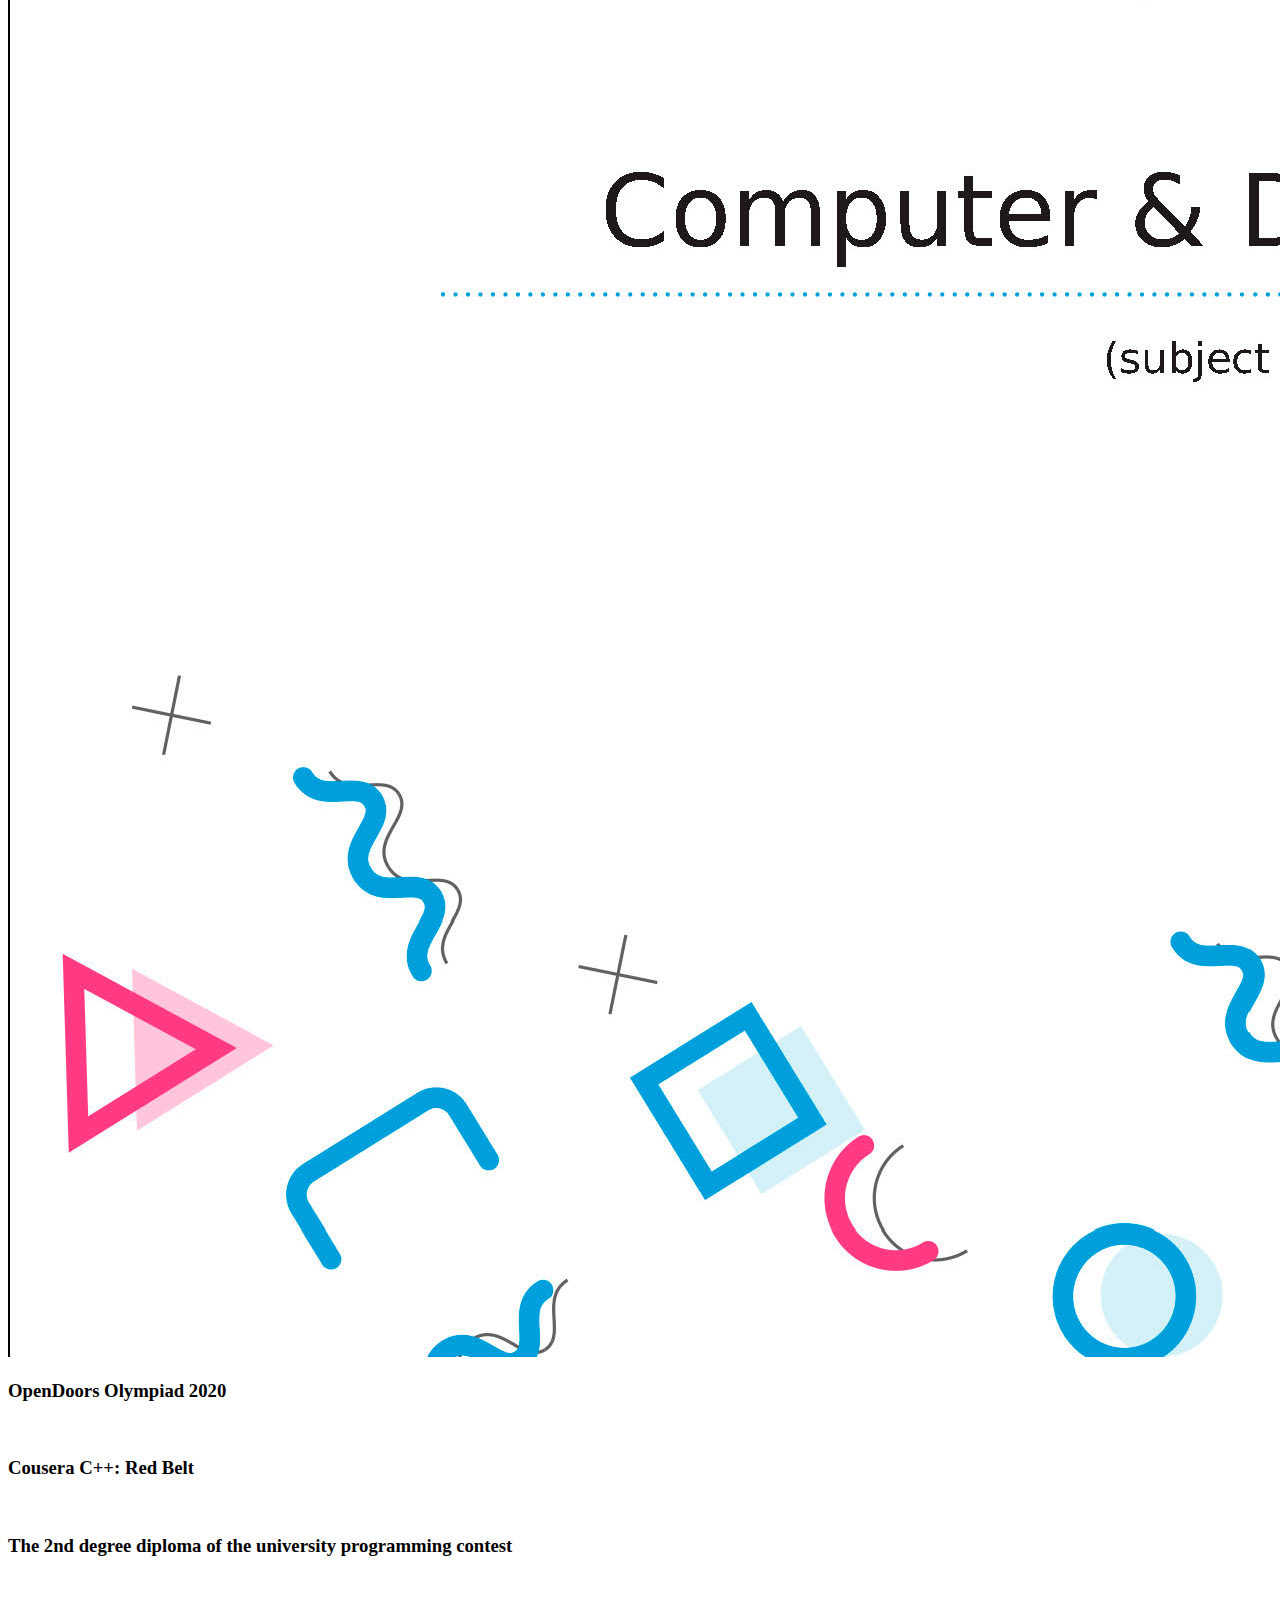
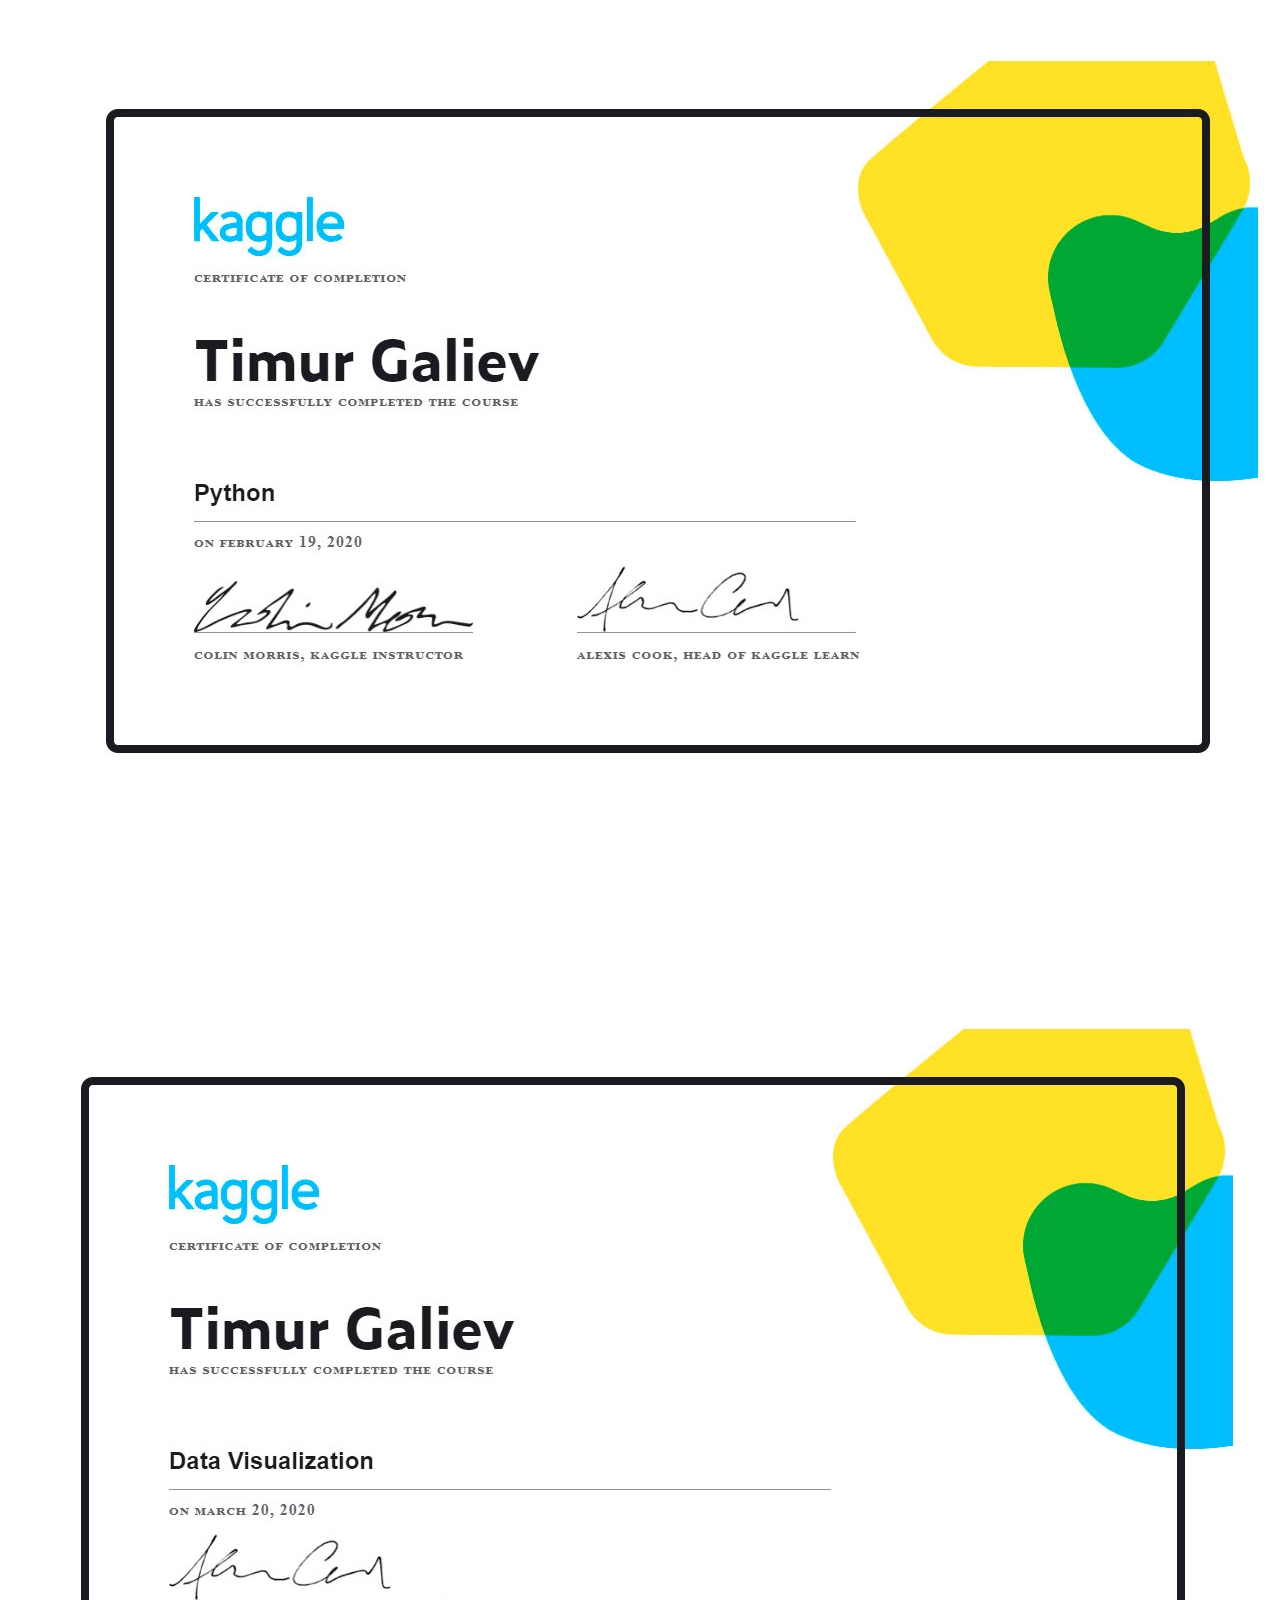
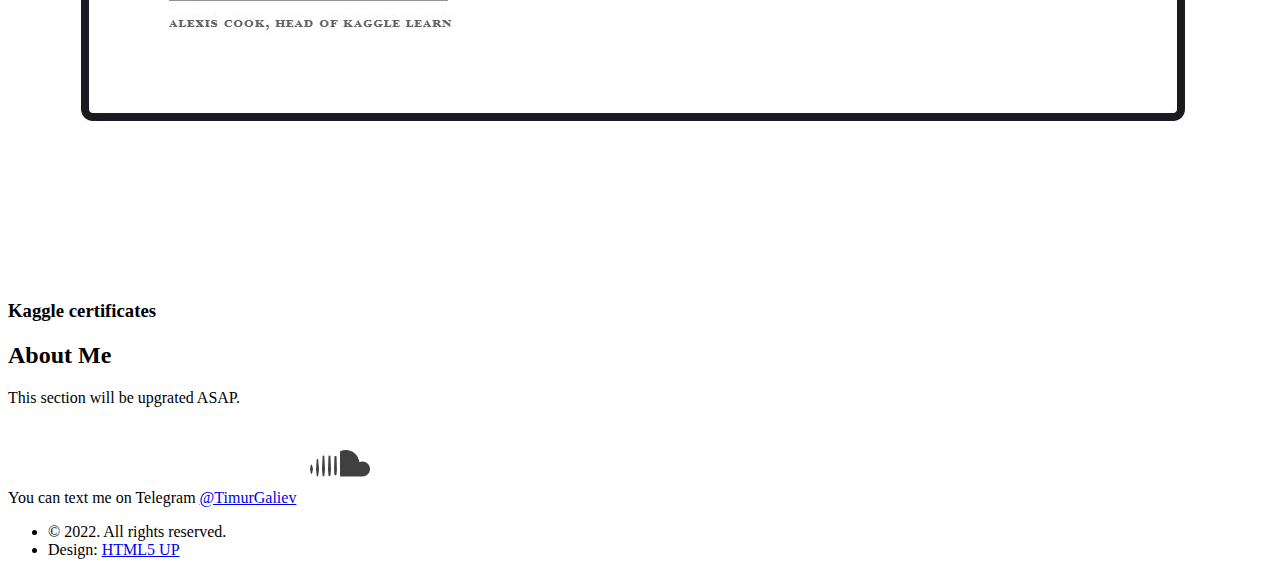
==== commit f1794509: "Add brown belt" ====
--- a/index.html
+++ b/index.html
@@ -46,6 +46,8 @@
 							<li><a href="https://t.me/timurgaliev" class="icon brands fa-telegram"><span class="label">Telegram</span></a></li>
 							<li><a href="https://vk.com/idtgaliev" class="icon brands fa-vk"><span class="label">VK</span></a></li>
 							<li><a href="https://www.linkedin.com/in/timur-galiev-224389219/" class="icon brands fa-linkedin-in"><span class="label">Linkedin-in</span></a></li>
+							<li><a href="https://discord.com/users/Timur#5260/" class="icon brands fa-discord"><span class="label">Discord</span></a></li>
+							
 						</ul>
 
 				</div>
@@ -119,6 +121,12 @@
 										</header>
 									</article>
 									<article class="item">
+										<a href="/pdfs/coursera_brown.pdf" class="image fit"><img src="images/coursera_brown.jpg" alt="" /></a>
+										<header>
+											<h3>Cousera C++: Brown Belt</h3>
+										</header>
+									</article>
+									<article class="item">
 										<a href="https://github.com/timurgaliev/VKbot" class="image fit"><img src="images/vkbot.jpg" alt="" /></a>
 										<header>
 											<h3>Vk bot</h3>
@@ -174,7 +182,7 @@
 			
 							<p>This section will be upgrated ASAP.</p>
 
-							You can write me on Telegram <a href="https://t.me/timurgaliev" class="image fit">@TimurGaliev</a>
+							You can text me on Telegram <a href="https://t.me/timurgaliev" class="image fit">@TimurGaliev</a>
 
 							<object type="image/svg+xml" data="images/image.svg"></object>
 							
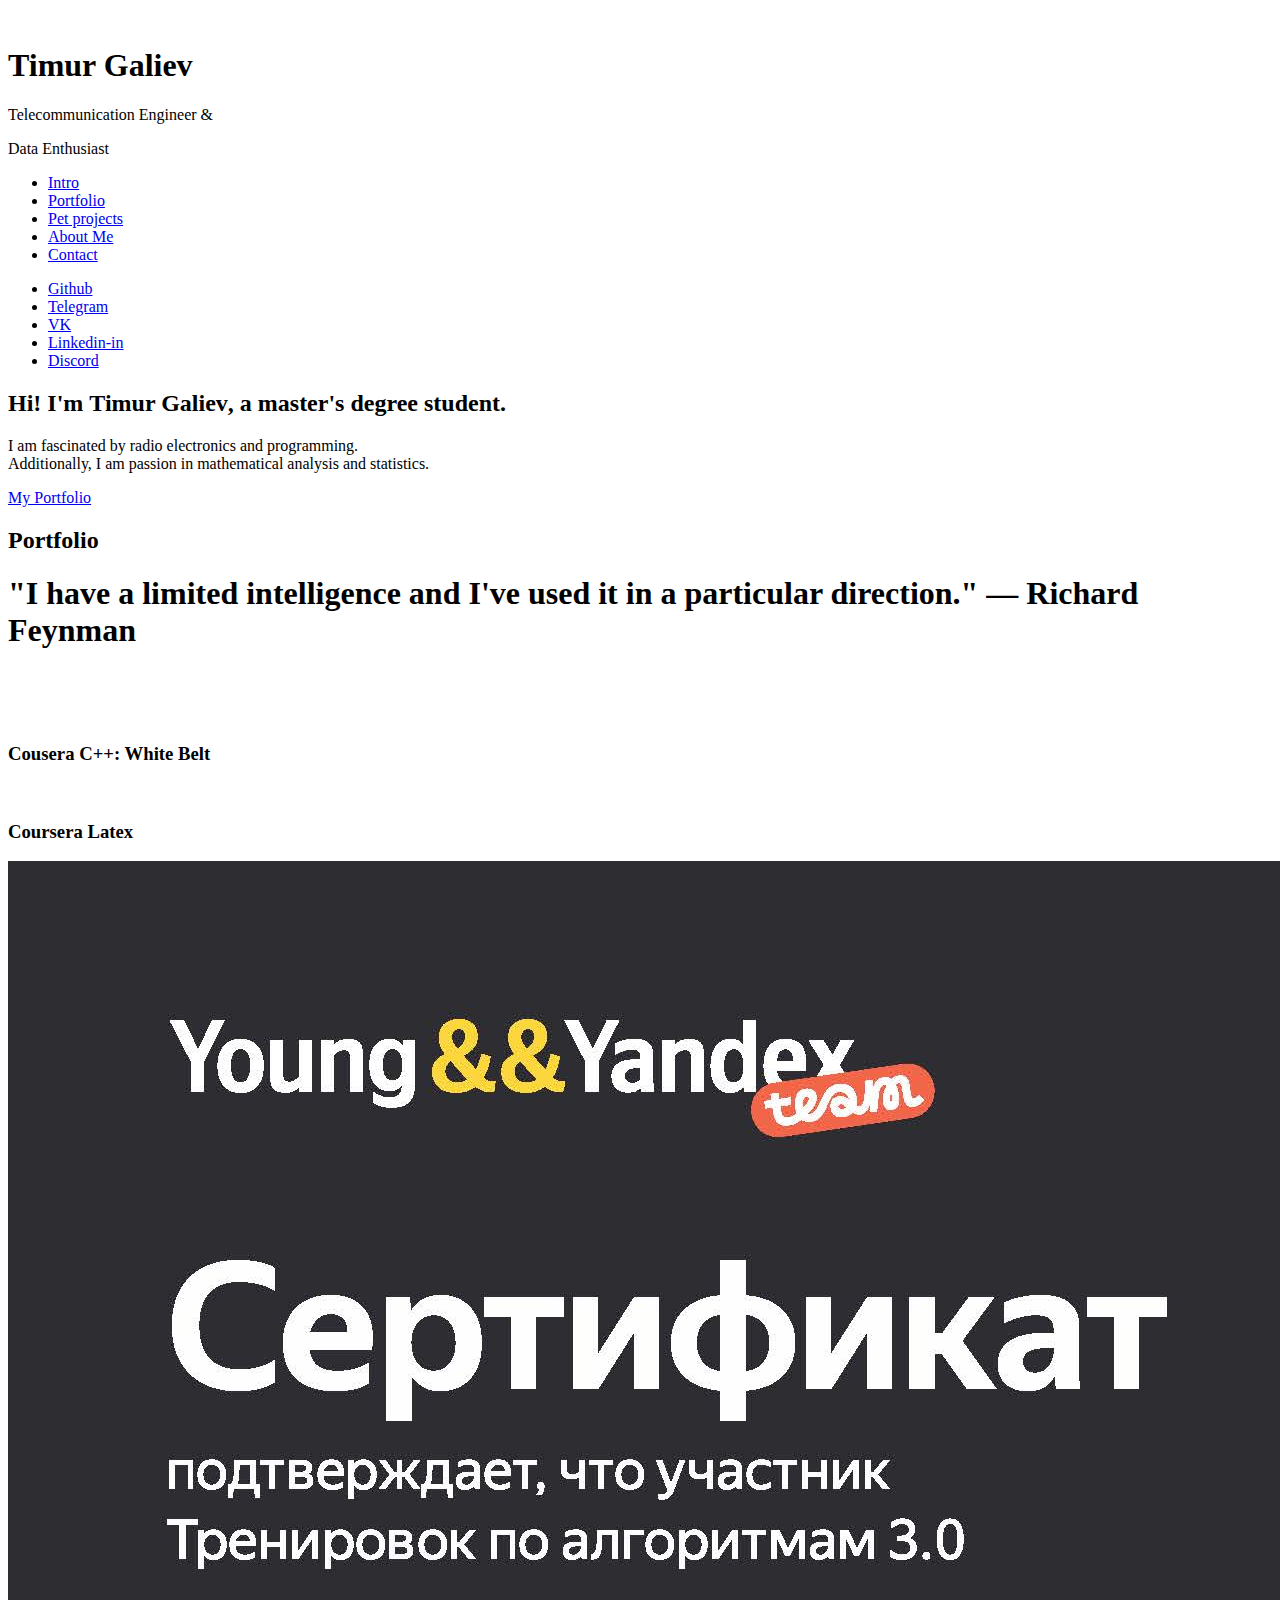
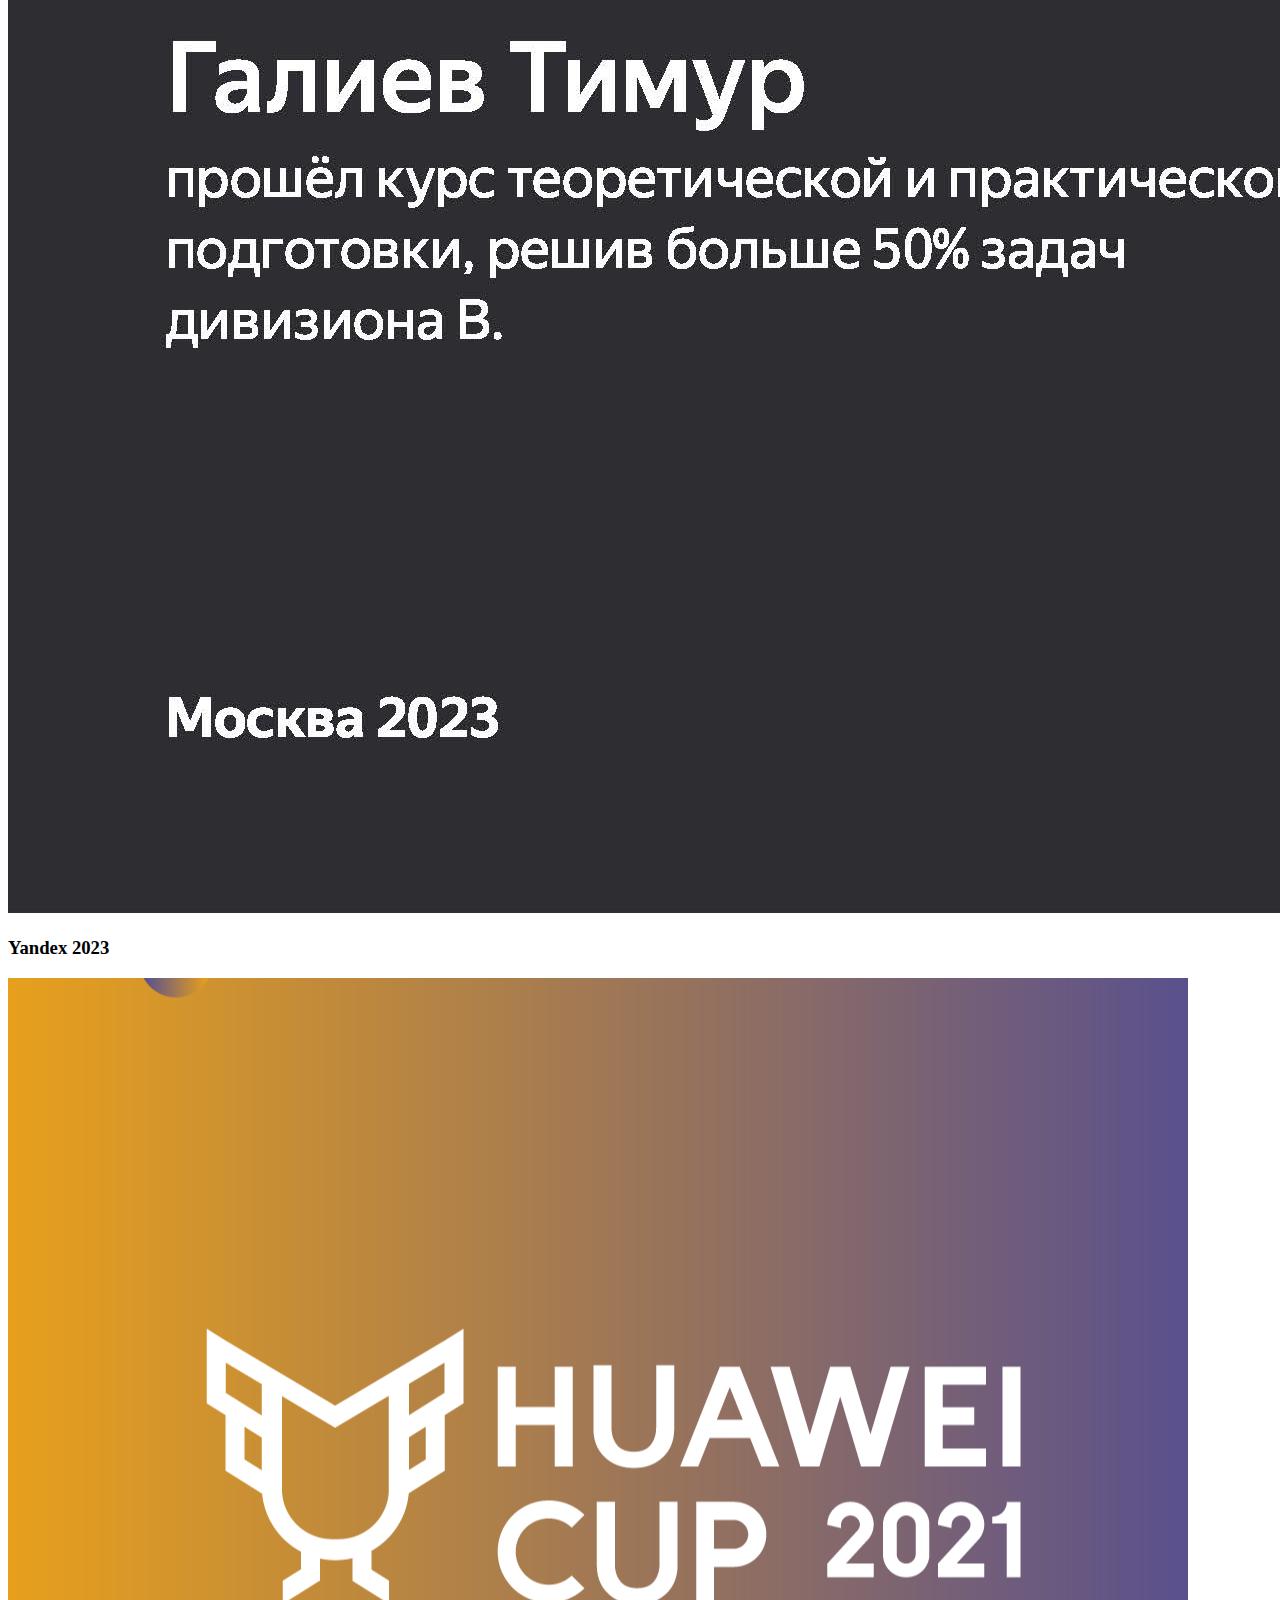
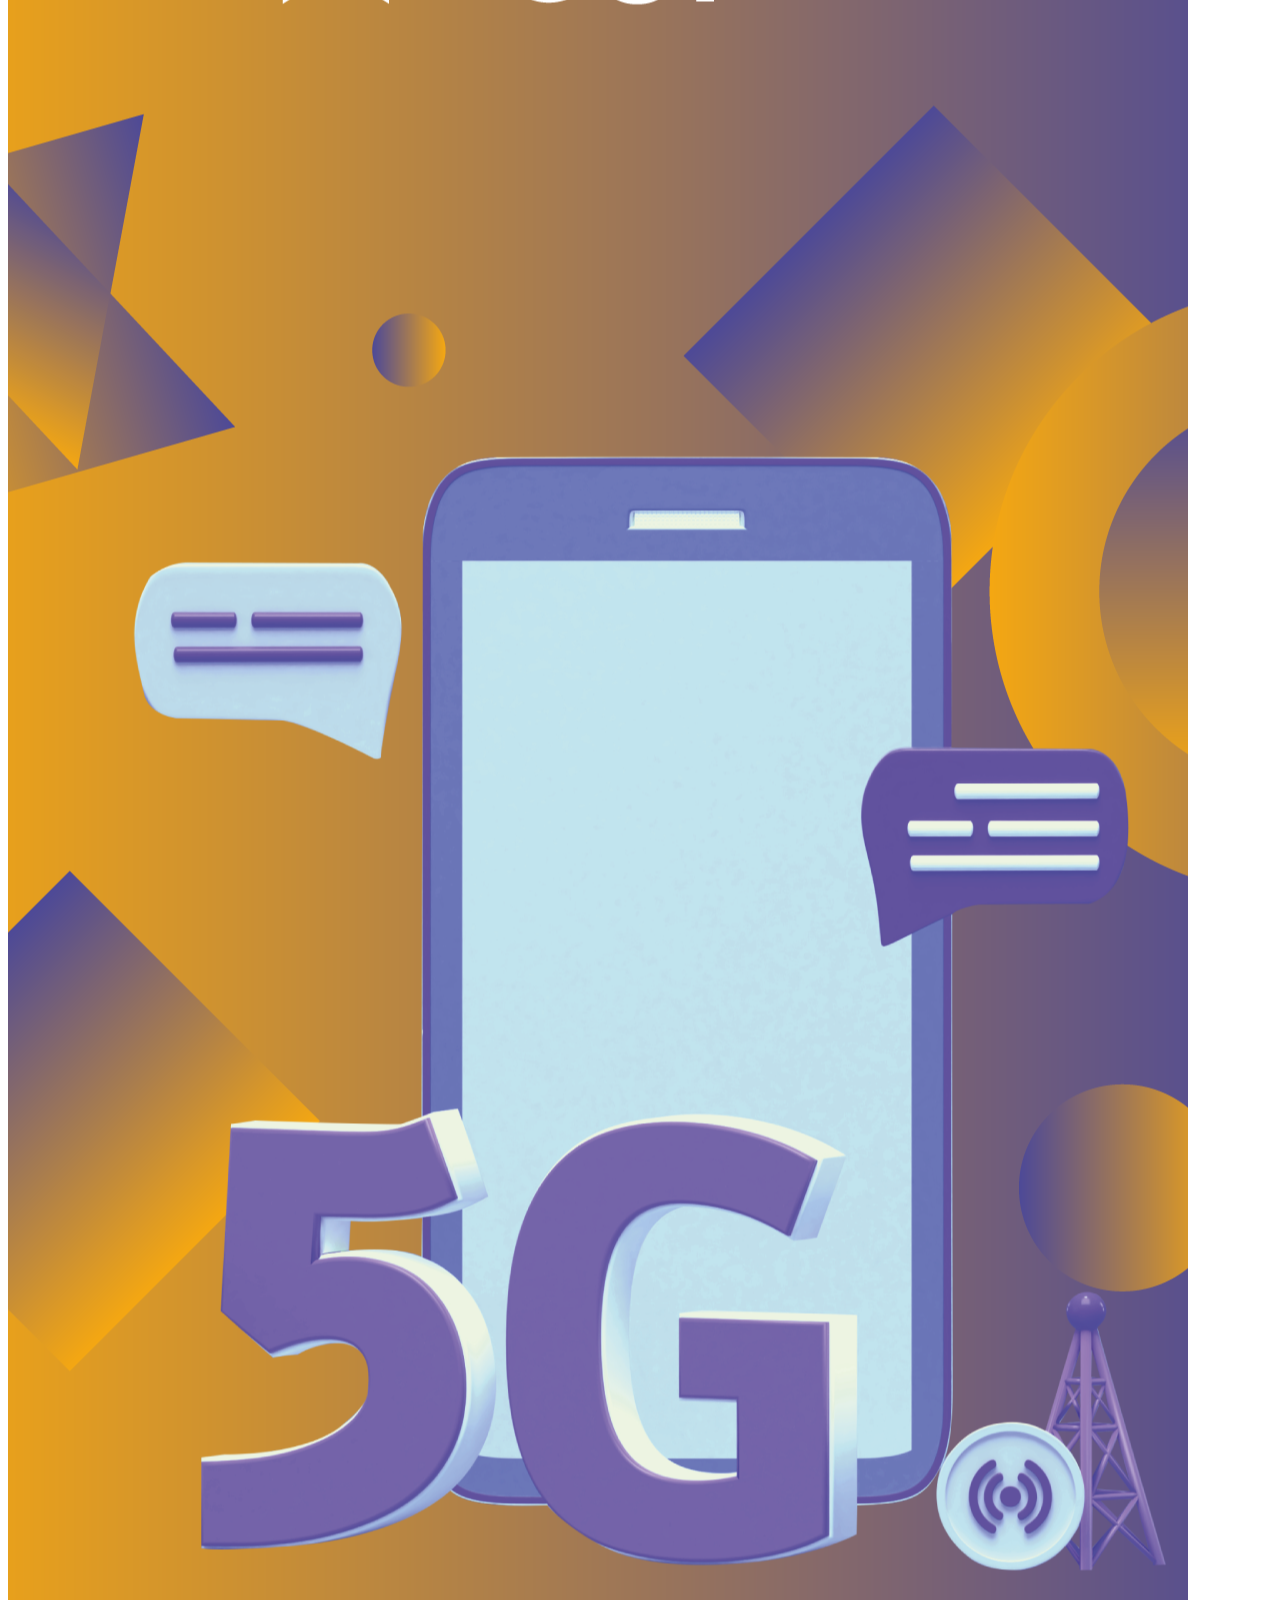
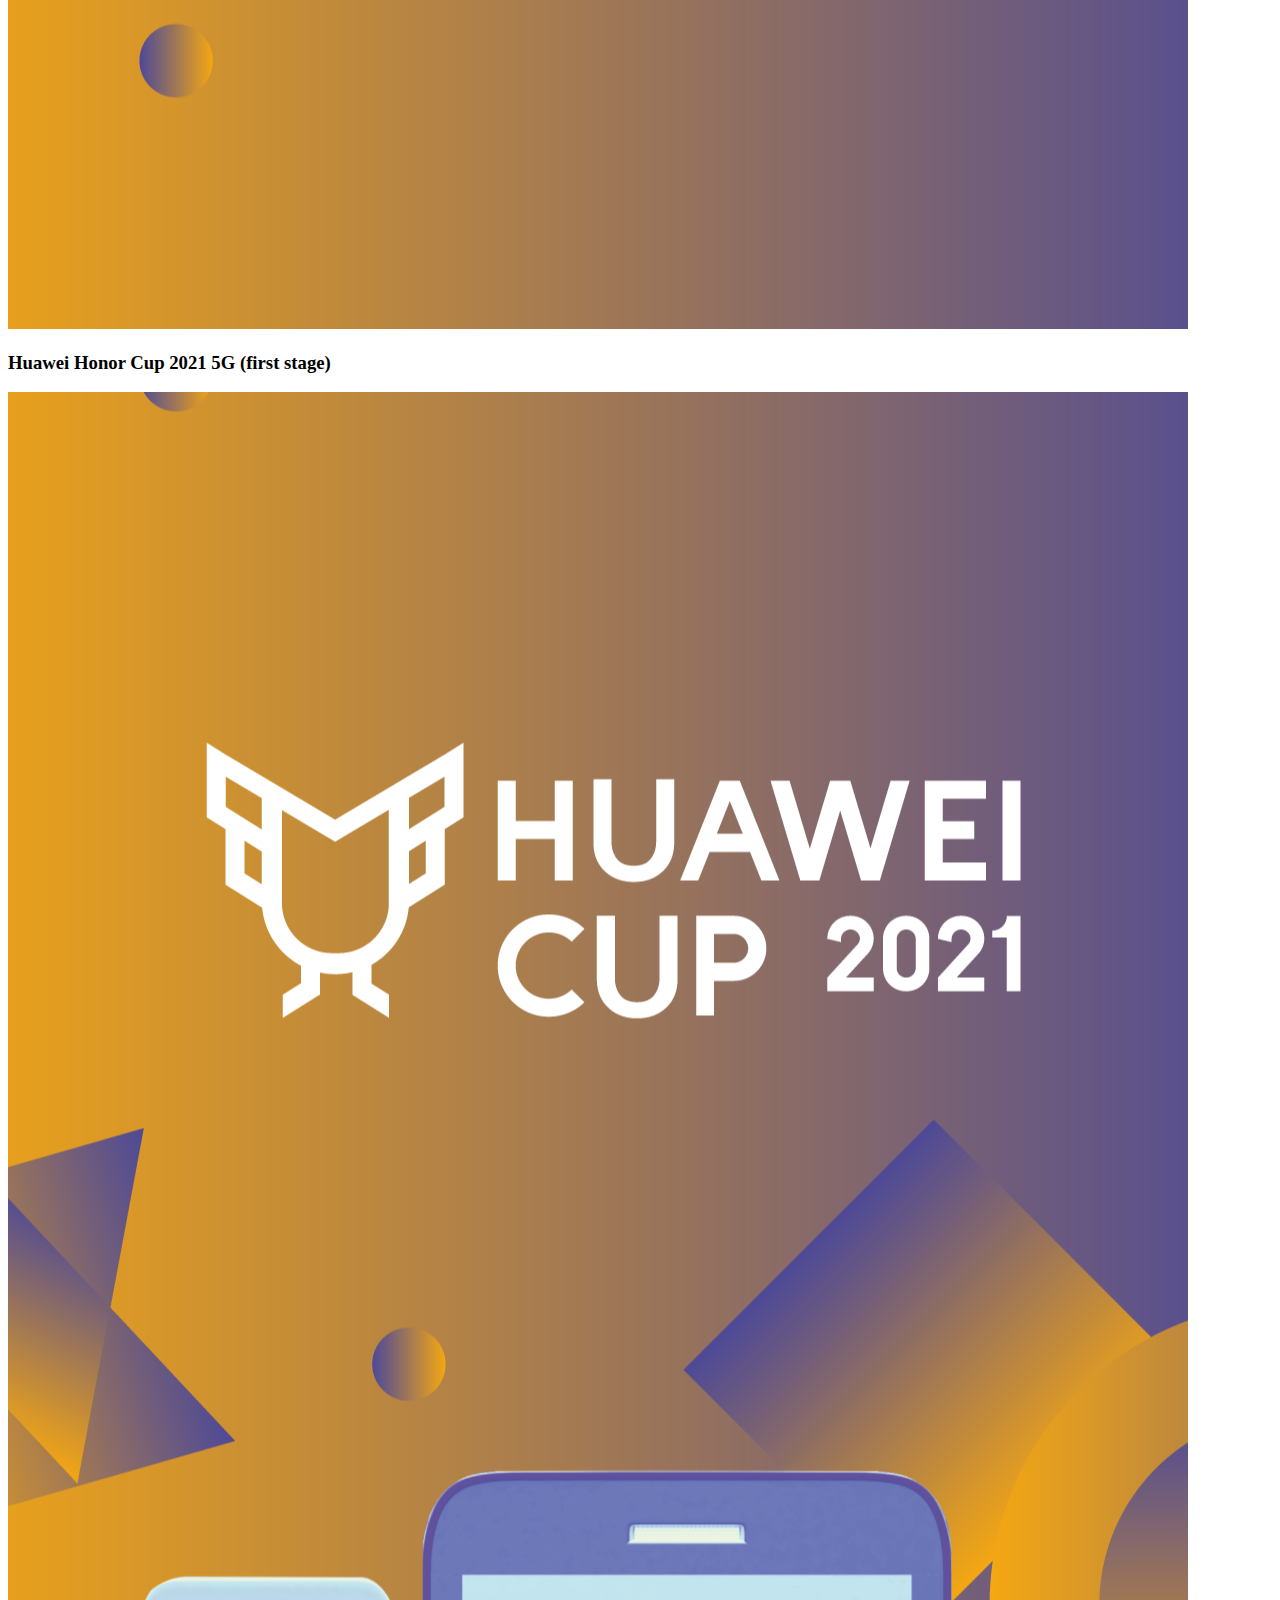
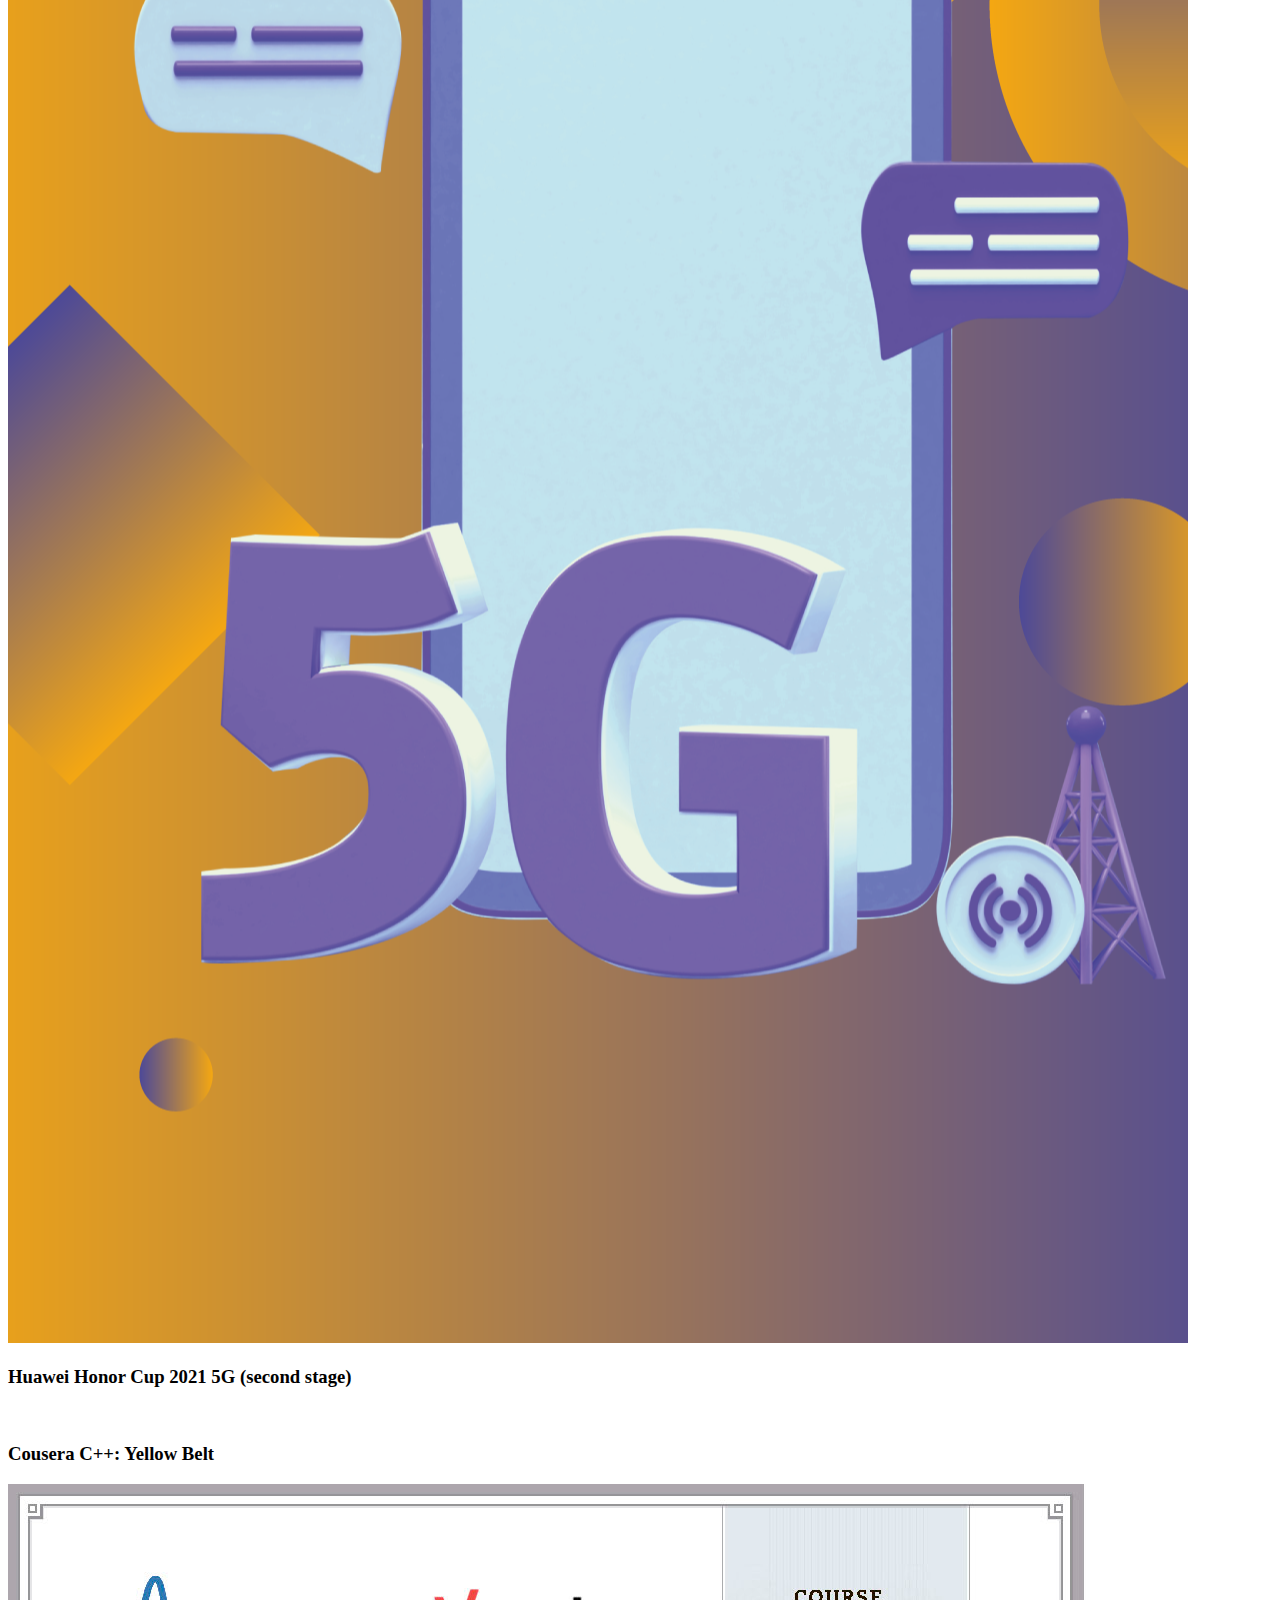
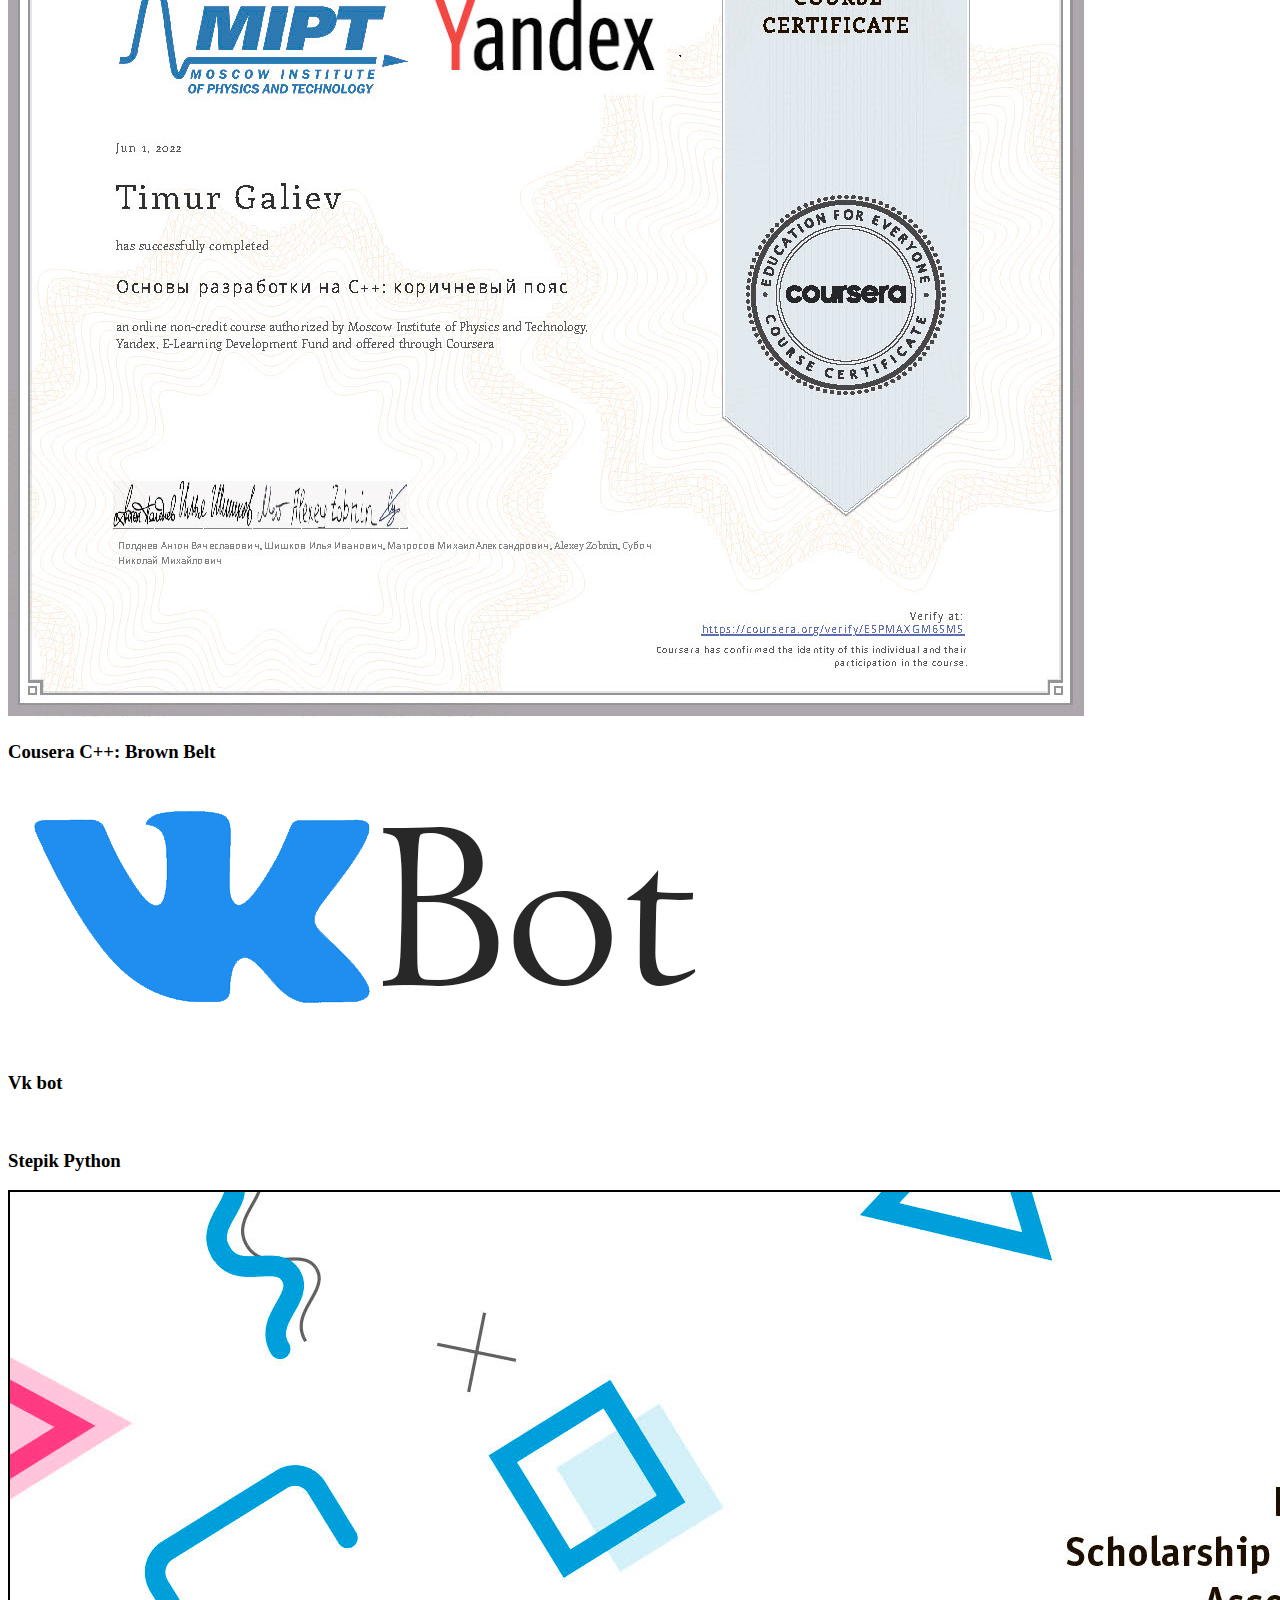
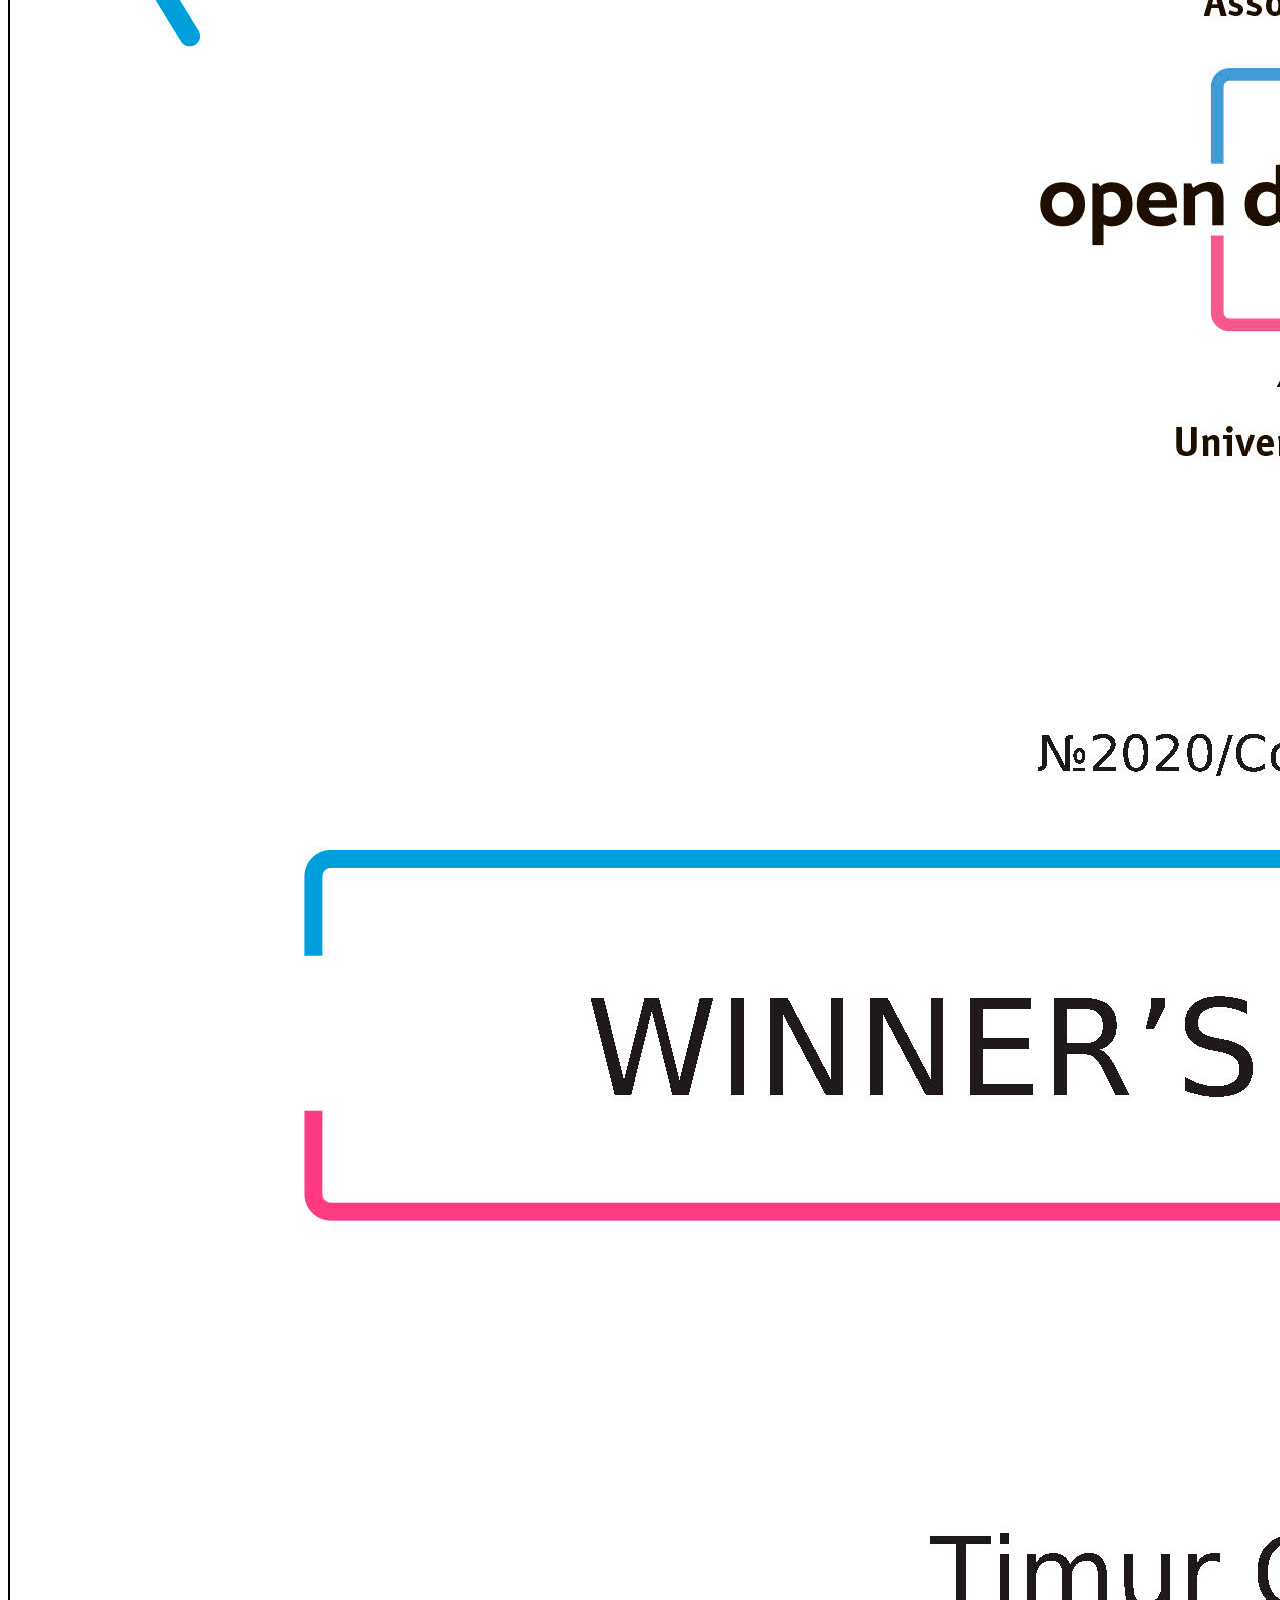
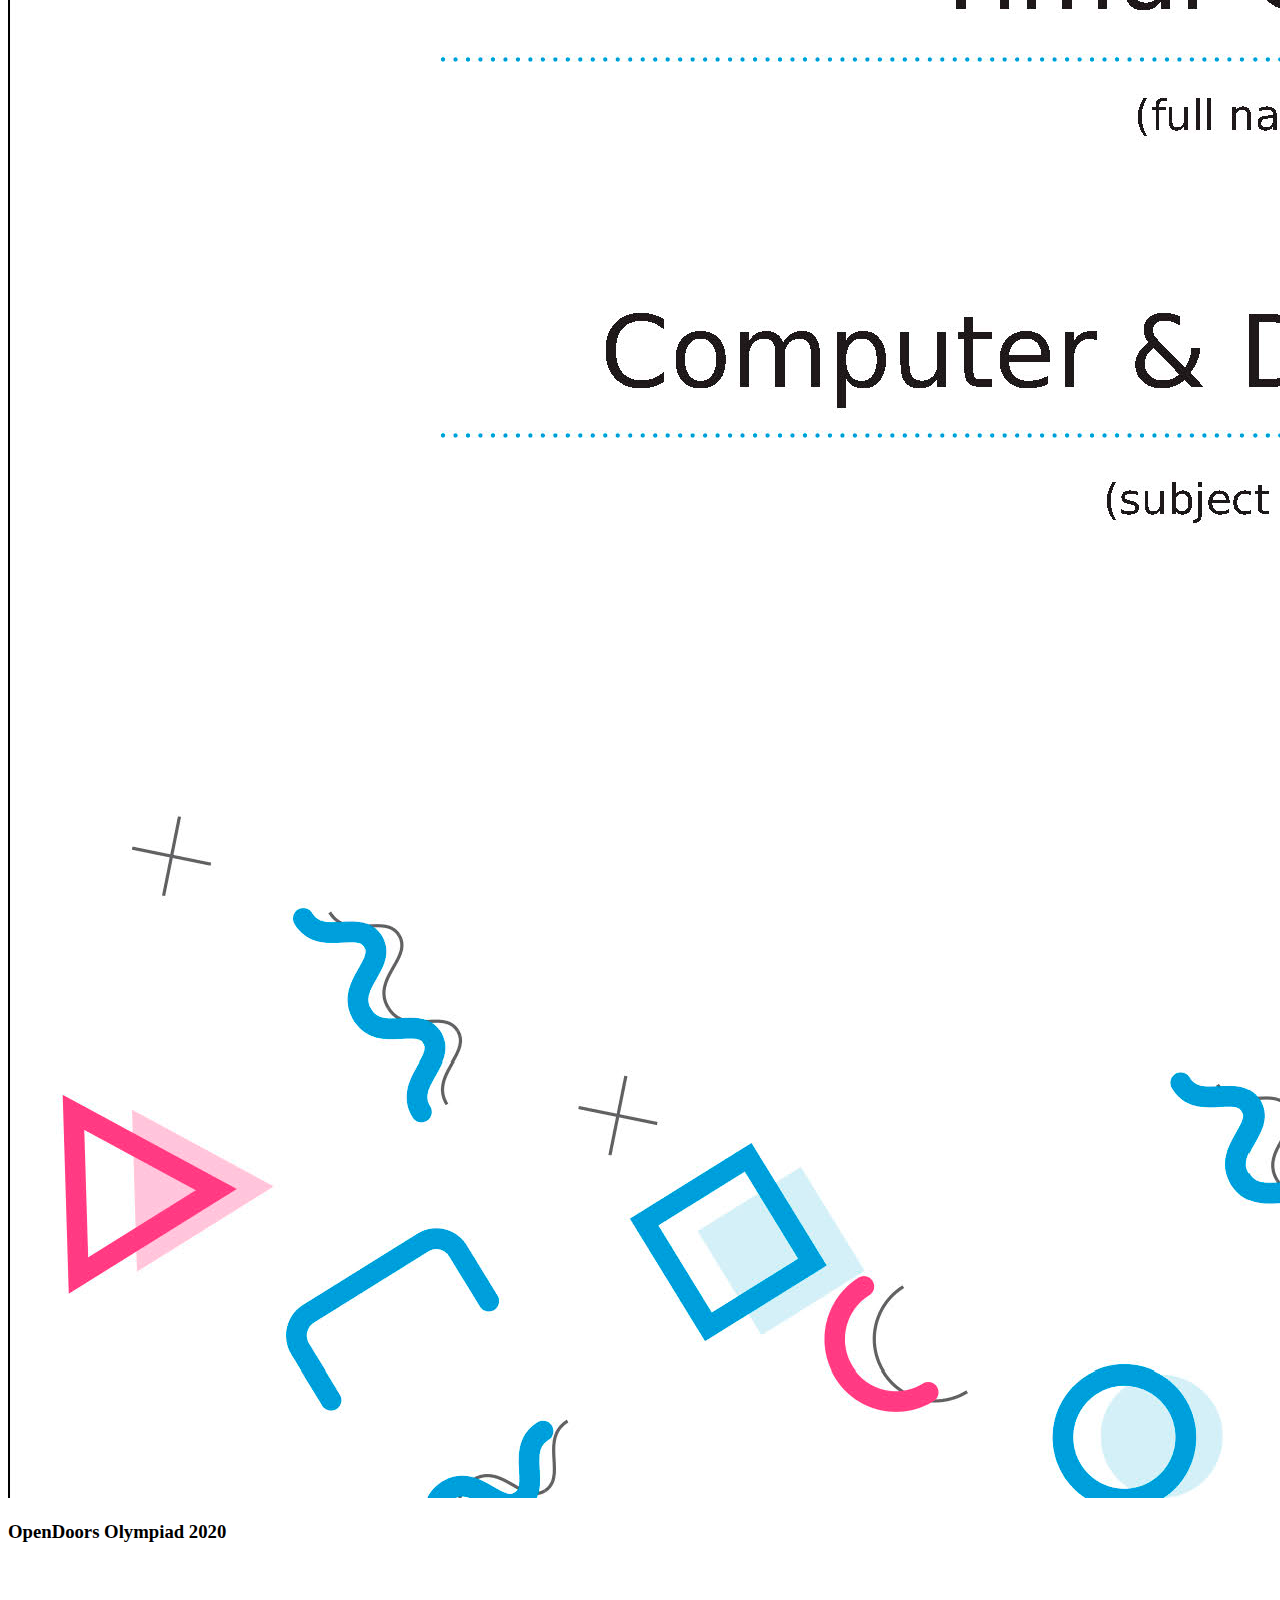
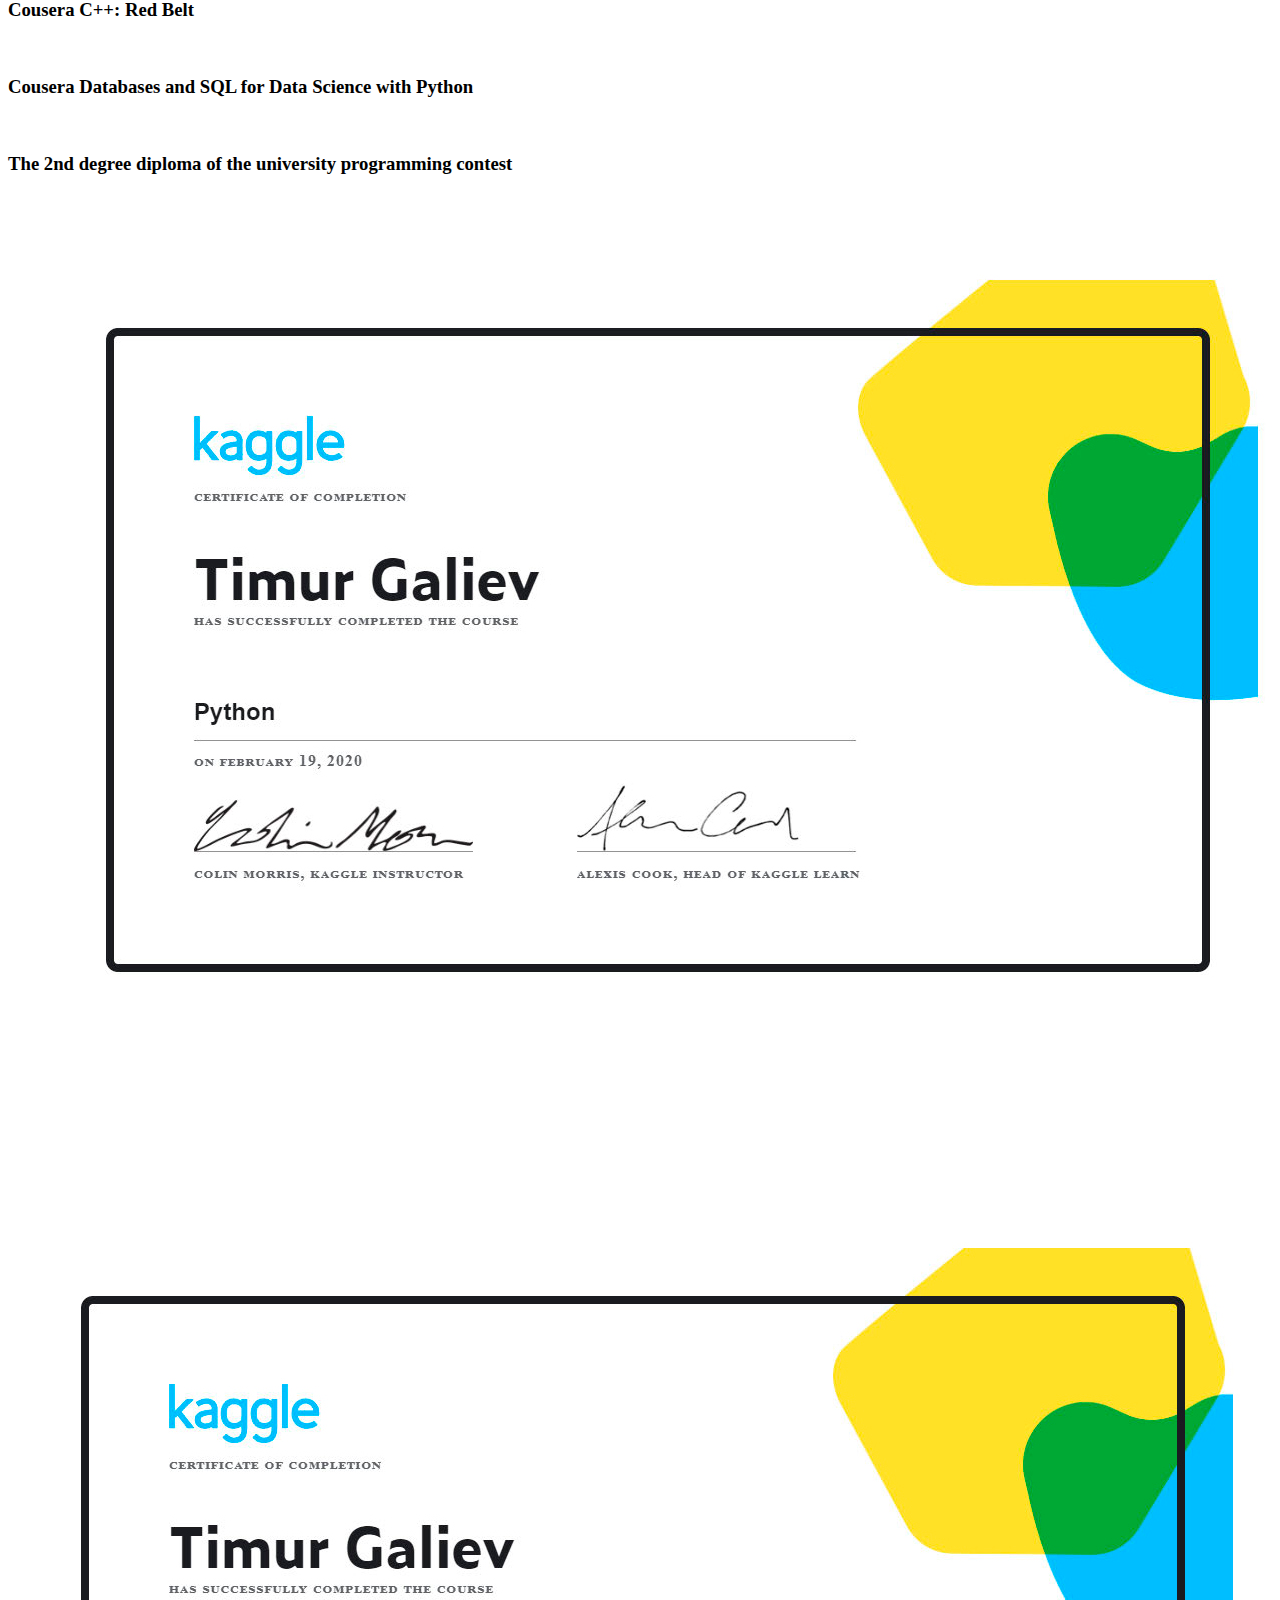
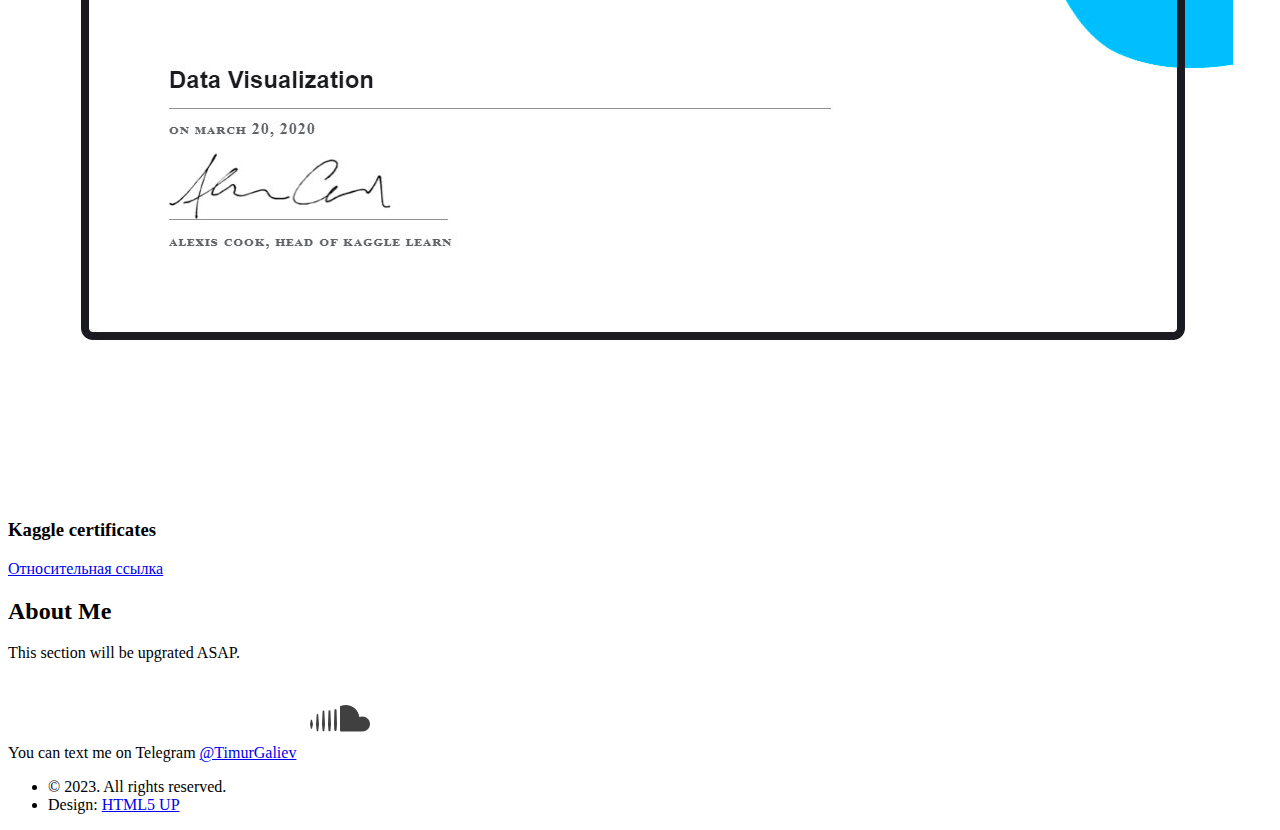
==== commit 97b4adeb: "added yandex 2023" ====
--- a/index.html
+++ b/index.html
@@ -22,7 +22,8 @@
 						<div id="logo">
 							<span class="image avatar48"><img src="images/photo.jpg" alt=""/></span>
 							<h1 id="title">Timur Galiev</h1>
-							<p>Telecommunication Engineer</p>
+							<p>Telecommunication Engineer &</p>
+							<p>Data Enthusiast</p>
 						</div>
 
 					<!-- Nav -->
@@ -30,6 +31,7 @@
 							<ul>
 								<li><a href="#top" id="top-link"><span class="icon solid fa-home">Intro</span></a></li>
 								<li><a href="#portfolio" id="portfolio-link"><span class="icon solid fa-th">Portfolio</span></a></li>
+								<li><a href="#mypets" id="mypets-link"><span class="icon solid fa-archive">Pet projects</span></a></li>
 								<li><a href="#about" id="about-link"><span class="icon solid fa-user">About Me</span></a></li>
 								<li><a href="#contact" id="contact-link"><span class="icon solid fa-envelope">Contact</span></a></li>
 							</ul>
@@ -62,9 +64,7 @@
 						<div class="container">
 
 							<header>
-								<h2 class="alt">Hi! I'm <strong>Timur Galiev</strong>, a student of Communication and
-								Signal Processing program at German-Russian Institute of
-								Advanced Technologies.</h2>
+								<h2 class="alt">Hi! I'm <strong>Timur Galiev</strong>, a master's degree student.</h2>
 								<p>I am fascinated by radio electronics and programming. <br /> 
 									Additionally, I am passion in mathematical analysis and statistics. </p>
 							</header>
@@ -101,6 +101,12 @@
 										</header>
 									</article>
 									<article class="item">
+										<a href="https://contest.s3.yandex.net/academy/trainings-30/common/ac3e7f35-f9b8-4486-9c87-bfa0c674108a.pdf" class="image fit"><img src="images/yandex2023.jpg" alt="" /></a>
+										<header>
+											<h3>Yandex 2023</h3>
+										</header>
+									</article>
+									<article class="item">
 										<a href="images/huawei_first_5g.png" class="image fit"><img src="images/huawei_first_5g.png" alt="" /></a>
 										<header>
 											<h3>Huawei Honor Cup 2021 5G (first stage)</h3>
@@ -154,6 +160,12 @@
 										</header>
 									</article>
 									<article class="item">
+										<a href="pdfs/coursera_sql.pdf" class="image fit"><img src="images/coursera_sql.jpg" alt="" /></a>
+										<header>
+											<h3>Cousera Databases and SQL for Data Science with Python</h3>
+										</header>
+									</article>
+									<article class="item">
 										<a href="pdfs/programming_olympiad.PDF" class="image fit"><img src="images/programming_olympiad.jpg" alt=""/></a>
 										<header>
 											<h3>The 2nd degree diploma of the university programming contest</h3>
@@ -170,6 +182,19 @@
 
 						</div>
 					</section>
+				
+
+					<section id="mypets" class="three">
+
+						<script>
+							var val = "https://raw.githubusercontent.com/psthomas/risk-return/master/returns";
+						</script>
+
+
+						<p><a href="./pets.html" onclick="location.href=this.href+'?xyz='+val;return false;">Относительная ссылка</a></p>	
+						
+					</section>
+
 
 				<!-- About Me -->
 					<section id="about" class="three">
@@ -226,10 +251,11 @@
 
 				<!-- Copyright -->
 					<ul class="copyright">
-						<li>&copy; 2022. All rights reserved.</li><li>Design: <a href="http://html5up.net">HTML5 UP</a></li>
+						<li>&copy; 2023. All rights reserved.</li><li>Design: <a href="http://html5up.net">HTML5 UP</a></li>
 					</ul>
 
 			</div>
+
 
 		<!-- Scripts -->
 			<script src="assets/js/jquery.min.js"></script>
@@ -240,5 +266,6 @@
 			<script src="assets/js/util.js"></script>
 			<script src="assets/js/main.js"></script>
 
+
 	</body>
 </html>